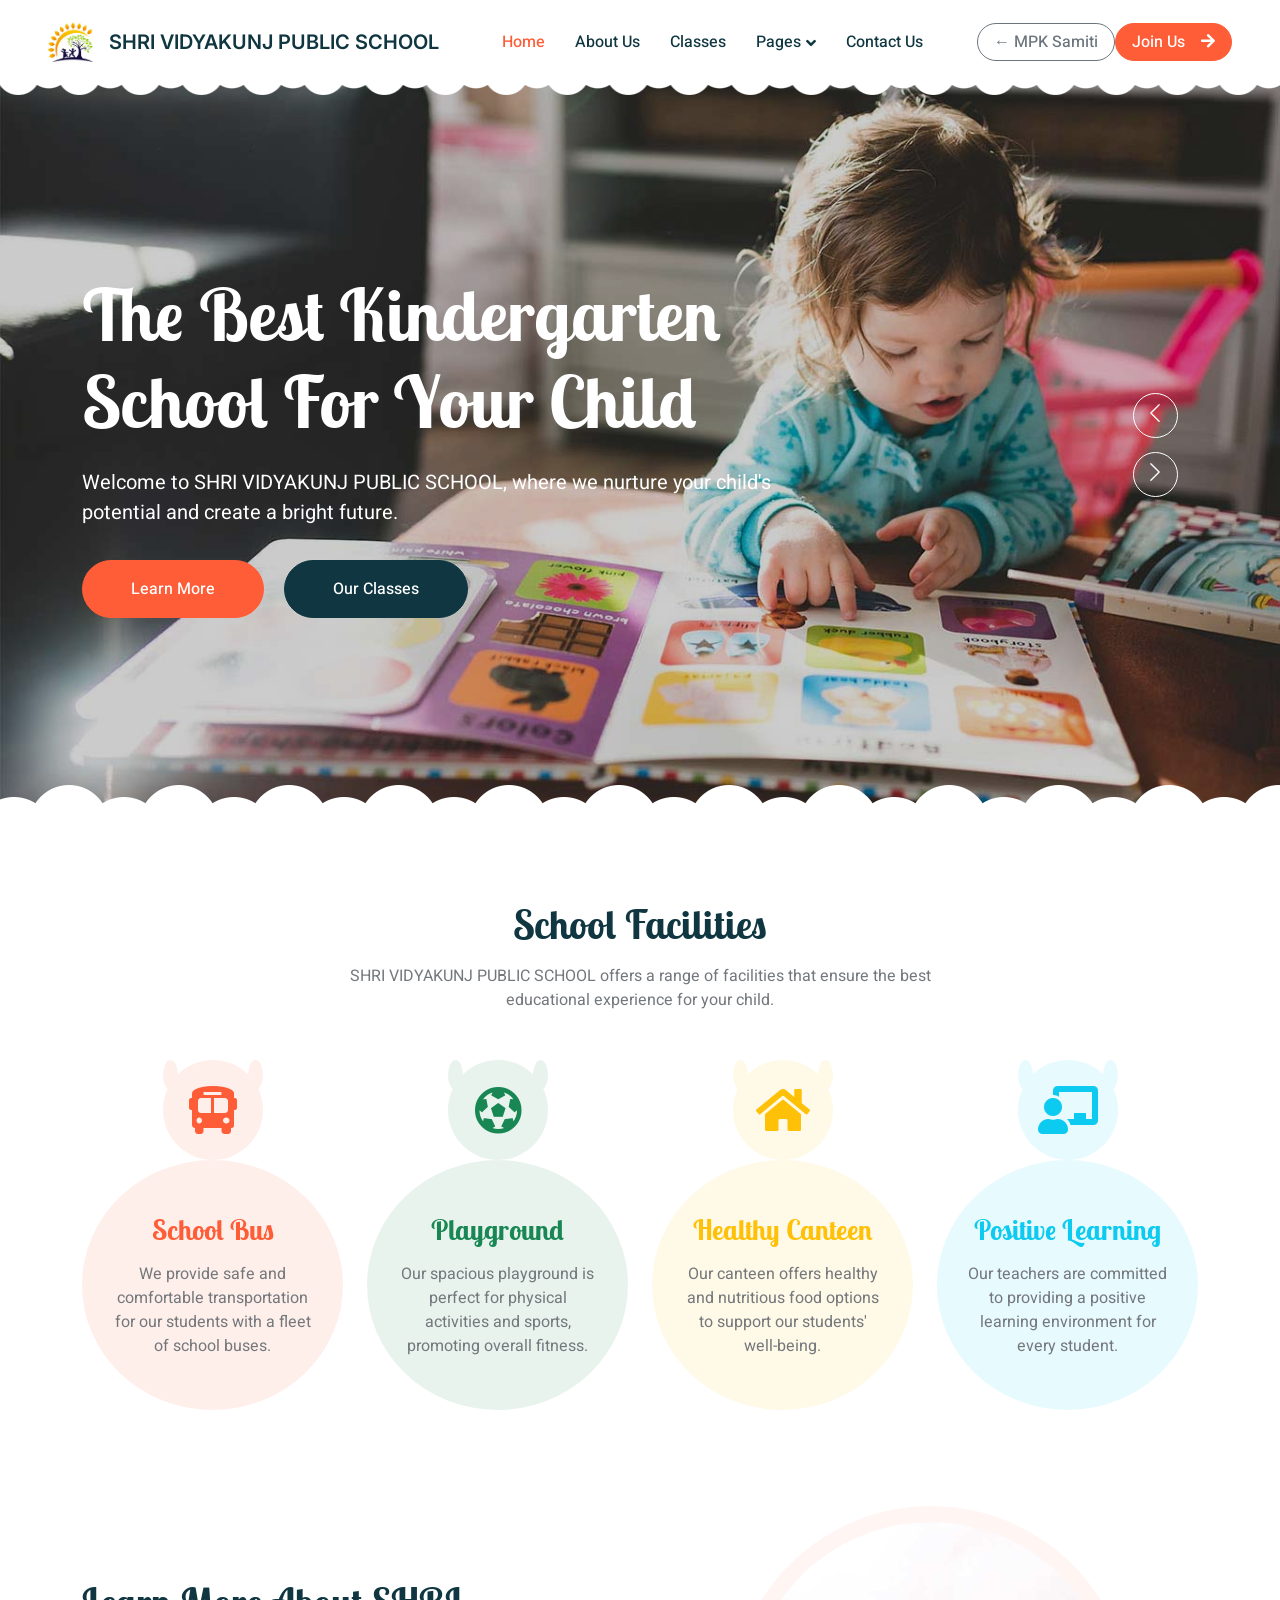
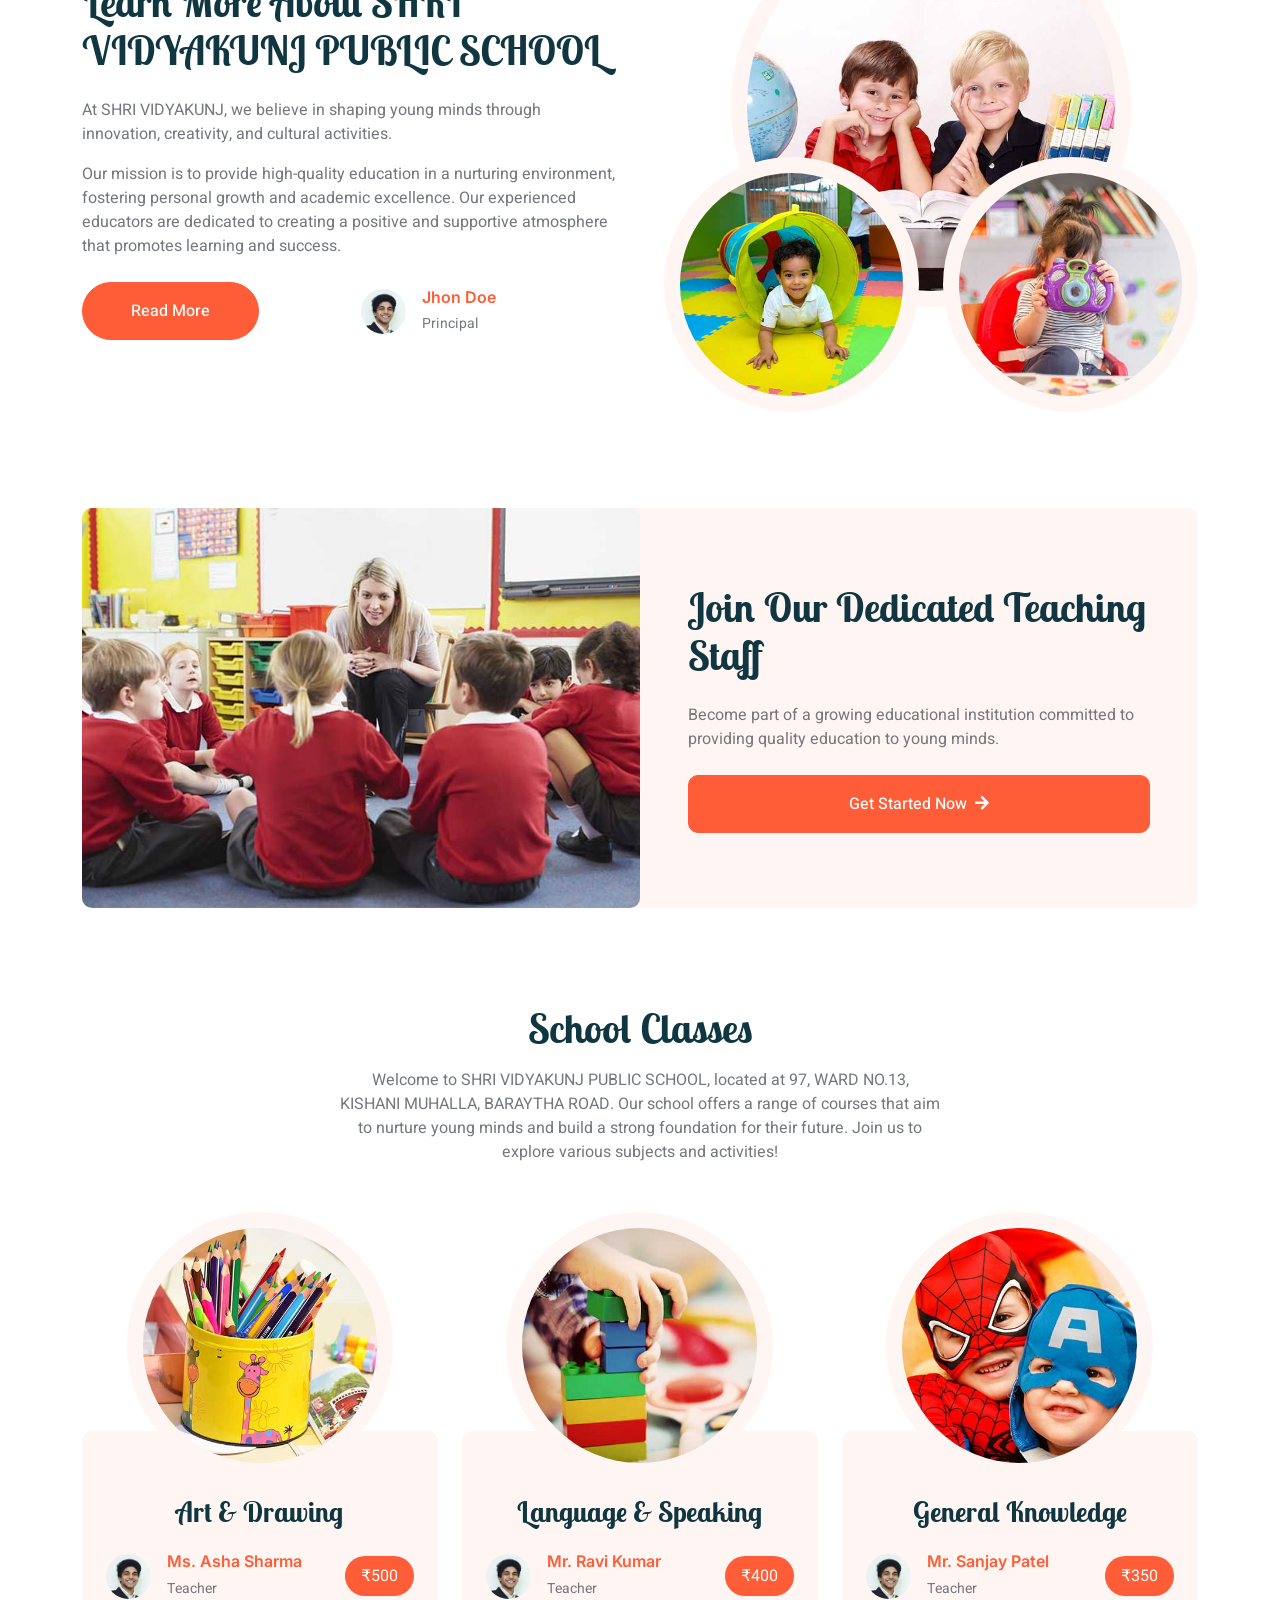
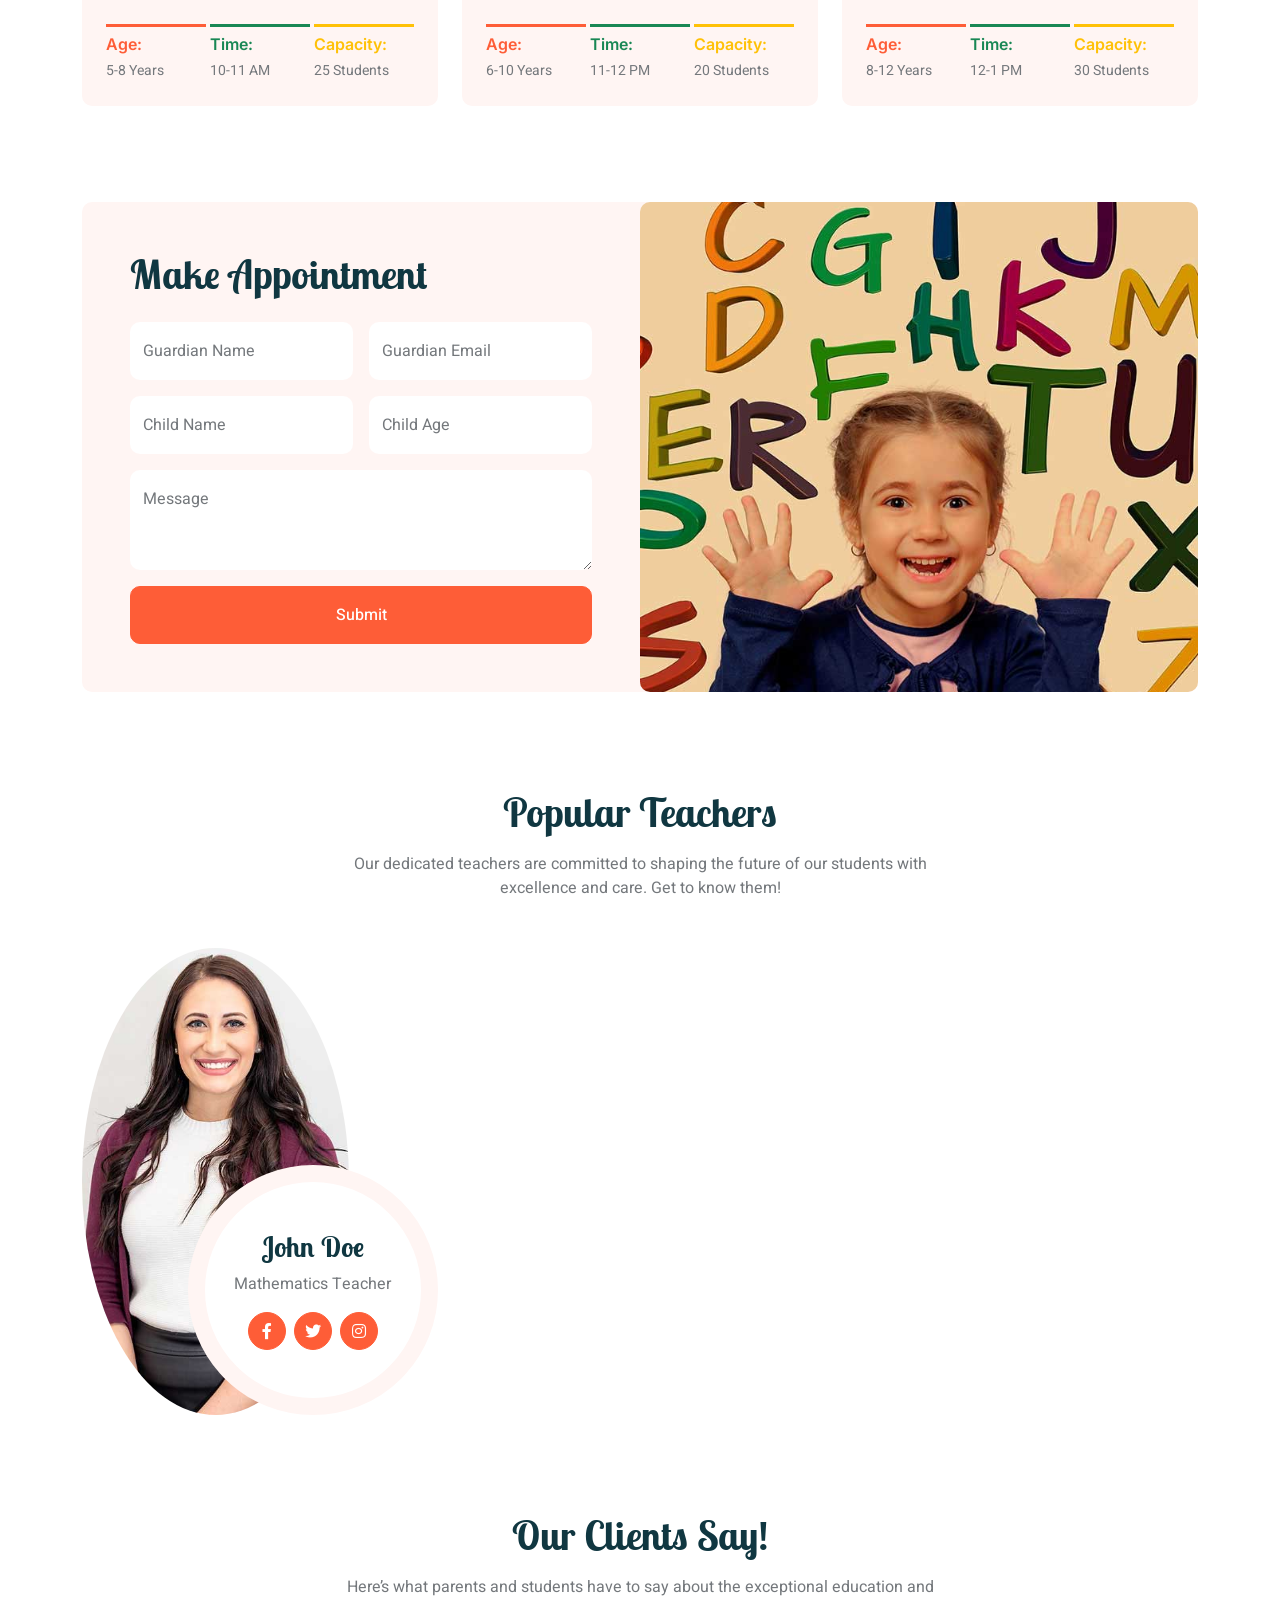
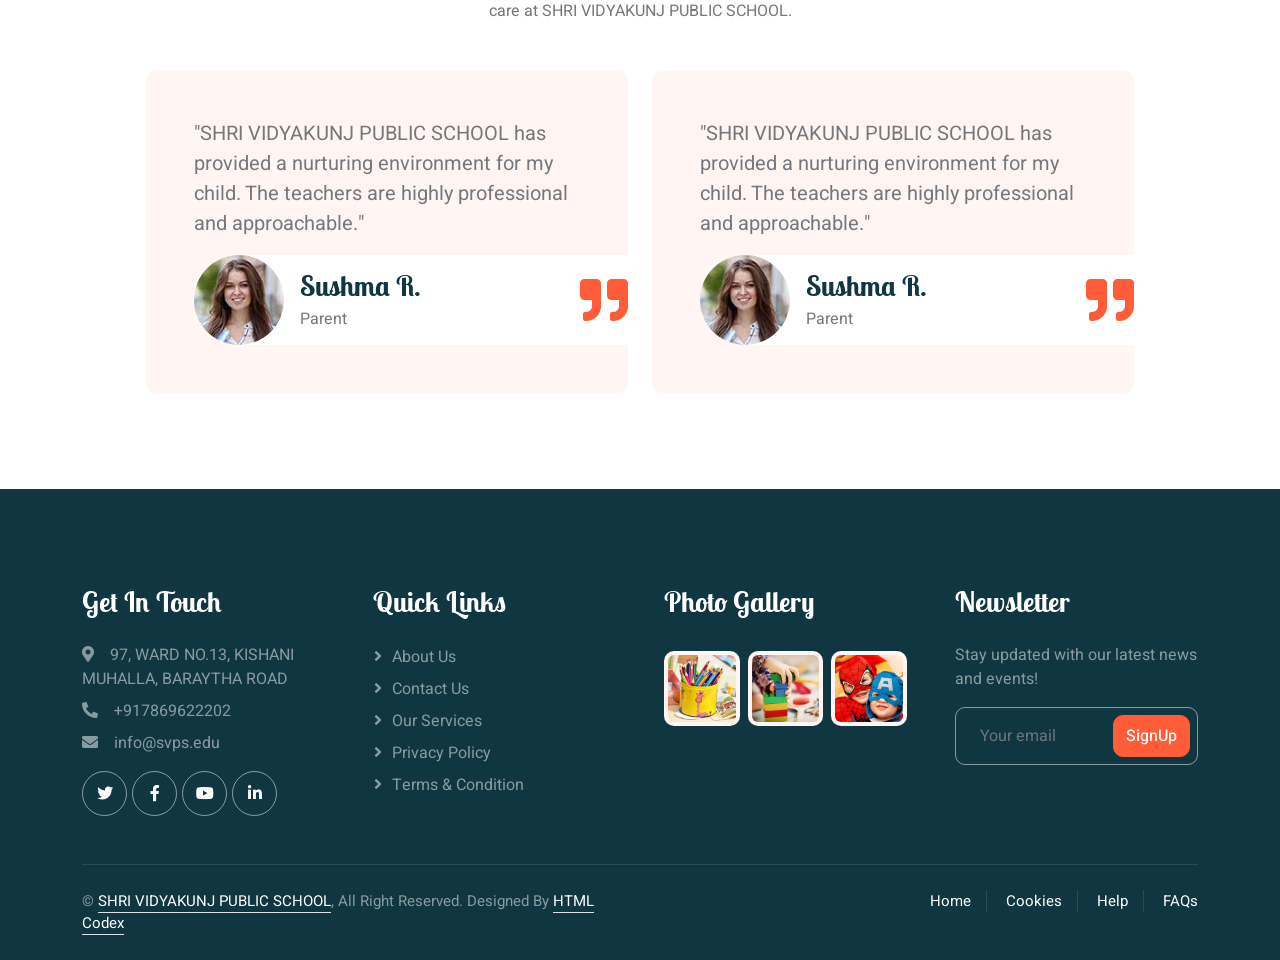
==== vidyakunj_public_school/index.html @ 3266dbd4 "Convert school from submodule to regular folder so it pushes to GitHub" ====
<!DOCTYPE html>
<html lang="en">

<head>
    <meta charset="utf-8">
    <title>Kider - Preschool Website Template</title>
    <meta content="width=device-width, initial-scale=1.0" name="viewport">
    <meta content="" name="keywords">
    <meta content="" name="description">

    <!-- Favicon -->
    <link href="img/favicon.ico" rel="icon">

    <!-- Google Web Fonts -->
    <link rel="preconnect" href="https://fonts.googleapis.com">
    <link rel="preconnect" href="https://fonts.gstatic.com" crossorigin>
    <link
        href="https://fonts.googleapis.com/css2?family=Heebo:wght@400;500;600&family=Inter:wght@600&family=Lobster+Two:wght@700&display=swap"
        rel="stylesheet">

    <!-- Icon Font Stylesheet -->
    <link href="https://cdnjs.cloudflare.com/ajax/libs/font-awesome/5.10.0/css/all.min.css" rel="stylesheet">
    <link href="https://cdn.jsdelivr.net/npm/bootstrap-icons@1.4.1/font/bootstrap-icons.css" rel="stylesheet">

    <!-- Libraries Stylesheet -->
    <link href="lib/animate/animate.min.css" rel="stylesheet">
    <link href="lib/owlcarousel/assets/owl.carousel.min.css" rel="stylesheet">

    <!-- Customized Bootstrap Stylesheet -->
    <link href="css/bootstrap.min.css" rel="stylesheet">

    <!-- Template Stylesheet -->
    <link href="css/style.css" rel="stylesheet">
</head>

<body>
    <div class="container-xxl bg-white p-0">
        <!-- Spinner Start -->
        <div id="spinner"
            class="show bg-white position-fixed translate-middle w-100 vh-100 top-50 start-50 d-flex align-items-center justify-content-center">
            <div class="spinner-border text-primary" style="width: 3rem; height: 3rem;" role="status">
                <span class="sr-only">Loading...</span>
            </div>
        </div>
        <!-- Spinner End -->
    
        <!-- Navbar Start -->
        <nav class="navbar navbar-expand-lg bg-white navbar-light sticky-top px-4 px-lg-5 py-lg-0">
            <a href="index.html" class="navbar-brand d-flex align-items-center">
                <!-- Logo Image -->
                <img src="img/logo.jpg" alt="Kider Logo" class="img-fluid" style="max-height: 40px; width: auto;" />
                <!-- School Name -->
                <span class="ms-3 h5 mb-0 d-none d-md-inline">SHRI VIDYAKUNJ PUBLIC SCHOOL</span>
            </a>
            <button type="button" class="navbar-toggler" data-bs-toggle="collapse" data-bs-target="#navbarCollapse">
                <span class="navbar-toggler-icon"></span>
            </button>
            <div class="collapse navbar-collapse" id="navbarCollapse">
                <div class="navbar-nav mx-auto">
                    <a href="index.html" class="nav-item nav-link active">Home</a>
                    <a href="about.html" class="nav-item nav-link">About Us</a>
                    <a href="classes.html" class="nav-item nav-link">Classes</a>
                    <div class="nav-item dropdown">
                        <a href="#" class="nav-link dropdown-toggle" data-bs-toggle="dropdown">Pages</a>
                        <div class="dropdown-menu rounded-0 rounded-bottom border-0 shadow-sm m-0">
                            <a href="facility.html" class="dropdown-item">School Facilities</a>
                            <a href="team.html" class="dropdown-item">Popular Teachers</a>
                            <a href="call-to-action.html" class="dropdown-item">Become A Teacher</a>
                            <a href="appointment.html" class="dropdown-item">Make Appointment</a>
                            <a href="testimonial.html" class="dropdown-item">Testimonial</a>
                            <a href="404.html" class="dropdown-item">404 Error</a>
                        </div>
                    </div>
                    <a href="contact.html" class="nav-item nav-link">Contact Us</a>
                </div>
                <a href="../index.html" class="btn btn-outline-secondary rounded-pill px-3 d-none d-lg-block ms-2">← MPK Samiti</a>
                <a href="" class="btn btn-primary rounded-pill px-3 d-none d-lg-block">Join Us<i
                        class="fa fa-arrow-right ms-3"></i></a>
            </div>
        </nav>
        <!-- Navbar End -->
    
        <!-- Carousel Start -->
        <div class="container-fluid p-0 mb-5">
            <div class="owl-carousel header-carousel position-relative">
                <div class="owl-carousel-item position-relative">
                    <img class="img-fluid" src="img/carousel-1.jpg" alt="">
                    <div class="position-absolute top-0 start-0 w-100 h-100 d-flex align-items-center"
                        style="background: rgba(0, 0, 0, .2);">
                        <div class="container">
                            <div class="row justify-content-start">
                                <div class="col-10 col-lg-8">
                                    <h1 class="display-2 text-white animated slideInDown mb-4">The Best Kindergarten
                                        School For Your Child</h1>
                                    <p class="fs-5 fw-medium text-white mb-4 pb-2">Welcome to SHRI VIDYAKUNJ PUBLIC
                                        SCHOOL, where we nurture your child's potential and create a bright future.</p>
                                    <a href="#"
                                        class="btn btn-primary rounded-pill py-sm-3 px-sm-5 me-3 animated slideInLeft">Learn
                                        More</a>
                                    <a href="#"
                                        class="btn btn-dark rounded-pill py-sm-3 px-sm-5 animated slideInRight">Our
                                        Classes</a>
                                </div>
                            </div>
                        </div>
                    </div>
                </div>
                <div class="owl-carousel-item position-relative">
                    <img class="img-fluid" src="img/carousel-2.jpg" alt="">
                    <div class="position-absolute top-0 start-0 w-100 h-100 d-flex align-items-center"
                        style="background: rgba(0, 0, 0, .2);">
                        <div class="container">
                            <div class="row justify-content-start">
                                <div class="col-10 col-lg-8">
                                    <h1 class="display-2 text-white animated slideInDown mb-4">A Bright Future Starts
                                        Here</h1>
                                    <p class="fs-5 fw-medium text-white mb-4 pb-2">At SHRI VIDYAKUNJ PUBLIC SCHOOL, we
                                        focus on holistic education to shape the leaders of tomorrow.</p>
                                    <a href="#"
                                        class="btn btn-primary rounded-pill py-sm-3 px-sm-5 me-3 animated slideInLeft">Learn
                                        More</a>
                                    <a href="#"
                                        class="btn btn-dark rounded-pill py-sm-3 px-sm-5 animated slideInRight">Our
                                        Classes</a>
                                </div>
                            </div>
                        </div>
                    </div>
                </div>
            </div>
        </div>
        <!-- Carousel End -->
    
    
    
    
        <!-- Facilities Start -->
        <div class="container-xxl py-5">
            <div class="container">
                <div class="text-center mx-auto mb-5 wow fadeInUp" data-wow-delay="0.1s" style="max-width: 600px;">
                    <h1 class="mb-3">School Facilities</h1>
                    <p>SHRI VIDYAKUNJ PUBLIC SCHOOL offers a range of facilities that ensure the best educational
                        experience for your child.</p>
                </div>
                <div class="row g-4">
                    <div class="col-lg-3 col-sm-6 wow fadeInUp" data-wow-delay="0.1s">
                        <div class="facility-item">
                            <div class="facility-icon bg-primary">
                                <span class="bg-primary"></span>
                                <i class="fa fa-bus-alt fa-3x text-primary"></i>
                                <span class="bg-primary"></span>
                            </div>
                            <div class="facility-text bg-primary">
                                <h3 class="text-primary mb-3">School Bus</h3>
                                <p class="mb-0">We provide safe and comfortable transportation for our students with a
                                    fleet of school buses.</p>
                            </div>
                        </div>
                    </div>
                    <div class="col-lg-3 col-sm-6 wow fadeInUp" data-wow-delay="0.3s">
                        <div class="facility-item">
                            <div class="facility-icon bg-success">
                                <span class="bg-success"></span>
                                <i class="fa fa-futbol fa-3x text-success"></i>
                                <span class="bg-success"></span>
                            </div>
                            <div class="facility-text bg-success">
                                <h3 class="text-success mb-3">Playground</h3>
                                <p class="mb-0">Our spacious playground is perfect for physical activities and sports,
                                    promoting overall fitness.</p>
                            </div>
                        </div>
                    </div>
                    <div class="col-lg-3 col-sm-6 wow fadeInUp" data-wow-delay="0.5s">
                        <div class="facility-item">
                            <div class="facility-icon bg-warning">
                                <span class="bg-warning"></span>
                                <i class="fa fa-home fa-3x text-warning"></i>
                                <span class="bg-warning"></span>
                            </div>
                            <div class="facility-text bg-warning">
                                <h3 class="text-warning mb-3">Healthy Canteen</h3>
                                <p class="mb-0">Our canteen offers healthy and nutritious food options to support our
                                    students' well-being.</p>
                            </div>
                        </div>
                    </div>
                    <div class="col-lg-3 col-sm-6 wow fadeInUp" data-wow-delay="0.7s">
                        <div class="facility-item">
                            <div class="facility-icon bg-info">
                                <span class="bg-info"></span>
                                <i class="fa fa-chalkboard-teacher fa-3x text-info"></i>
                                <span class="bg-info"></span>
                            </div>
                            <div class="facility-text bg-info">
                                <h3 class="text-info mb-3">Positive Learning</h3>
                                <p class="mb-0">Our teachers are committed to providing a positive learning environment
                                    for every student.</p>
                            </div>
                        </div>
                    </div>
                </div>
            </div>
        </div>
        <!-- Facilities End -->

        <!-- About Start -->
        <div class="container-xxl py-5">
            <div class="container">
                <div class="row g-5 align-items-center">
                    <div class="col-lg-6 wow fadeInUp" data-wow-delay="0.1s">
                        <h1 class="mb-4">Learn More About SHRI VIDYAKUNJ PUBLIC SCHOOL</h1>
                        <p>At SHRI VIDYAKUNJ, we believe in shaping young minds through innovation, creativity, and
                            cultural activities.</p>
                        <p class="mb-4">Our mission is to provide high-quality education in a nurturing environment,
                            fostering personal growth and academic excellence. Our experienced educators are dedicated
                            to creating a positive and supportive atmosphere that promotes learning and success.</p>
                        <div class="row g-4 align-items-center">
                            <div class="col-sm-6">
                                <a class="btn btn-primary rounded-pill py-3 px-5" href="#">Read More</a>
                            </div>
                            <div class="col-sm-6">
                                <div class="d-flex align-items-center">
                                    <img class="rounded-circle flex-shrink-0" src="img/user.jpg" alt=""
                                        style="width: 45px; height: 45px;">
                                    <div class="ms-3">
                                        <h6 class="text-primary mb-1">Jhon Doe</h6>
                                        <small>Principal</small>
                                    </div>
                                </div>
                            </div>
                        </div>
                    </div>
                    <div class="col-lg-6 about-img wow fadeInUp" data-wow-delay="0.5s">
                        <div class="row">
                            <div class="col-12 text-center">
                                <img class="img-fluid w-75 rounded-circle bg-light p-3" src="img/about-1.jpg" alt="">
                            </div>
                            <div class="col-6 text-start" style="margin-top: -150px;">
                                <img class="img-fluid w-100 rounded-circle bg-light p-3" src="img/about-2.jpg" alt="">
                            </div>
                            <div class="col-6 text-end" style="margin-top: -150px;">
                                <img class="img-fluid w-100 rounded-circle bg-light p-3" src="img/about-3.jpg" alt="">
                            </div>
                        </div>
                    </div>
                </div>
            </div>
        </div>
        <!-- About End -->

        <!-- Call To Action Start -->
        <div class="container-xxl py-5">
            <div class="container">
                <div class="bg-light rounded">
                    <div class="row g-0">
                        <div class="col-lg-6 wow fadeIn" data-wow-delay="0.1s" style="min-height: 400px;">
                            <div class="position-relative h-100">
                                <img class="position-absolute w-100 h-100 rounded" src="img/call-to-action.jpg"
                                    style="object-fit: cover;">
                            </div>
                        </div>
                        <div class="col-lg-6 wow fadeIn" data-wow-delay="0.5s">
                            <div class="h-100 d-flex flex-column justify-content-center p-5">
                                <h1 class="mb-4">Join Our Dedicated Teaching Staff</h1>
                                <p class="mb-4">Become part of a growing educational institution committed to providing
                                    quality education to young minds.</p>
                                <a class="btn btn-primary py-3 px-5" href="#">Get Started Now<i
                                        class="fa fa-arrow-right ms-2"></i></a>
                            </div>
                        </div>
                    </div>
                </div>
            </div>
        </div>
        <!-- Call To Action End -->
        <!-- Classes Start -->
        <div class="container-xxl py-5">
            <div class="container">
                <div class="text-center mx-auto mb-5 wow fadeInUp" data-wow-delay="0.1s" style="max-width: 600px;">
                    <h1 class="mb-3">School Classes</h1>
                    <p>Welcome to SHRI VIDYAKUNJ PUBLIC SCHOOL, located at 97, WARD NO.13, KISHANI MUHALLA, BARAYTHA
                        ROAD. Our school offers a range of courses that aim to nurture young minds and build a strong
                        foundation for their future. Join us to explore various subjects and activities!</p>
                </div>
                <div class="row g-4">
                    <!-- Art & Drawing -->
                    <div class="col-lg-4 col-md-6 wow fadeInUp" data-wow-delay="0.1s">
                        <div class="classes-item">
                            <div class="bg-light rounded-circle w-75 mx-auto p-3">
                                <img class="img-fluid rounded-circle" src="img/classes-1.jpg" alt="Art & Drawing">
                            </div>
                            <div class="bg-light rounded p-4 pt-5 mt-n5">
                                <a class="d-block text-center h3 mt-3 mb-4" href="">Art & Drawing</a>
                                <div class="d-flex align-items-center justify-content-between mb-4">
                                    <div class="d-flex align-items-center">
                                        <img class="rounded-circle flex-shrink-0" src="img/user.jpg" alt=""
                                            style="width: 45px; height: 45px;">
                                        <div class="ms-3">
                                            <h6 class="text-primary mb-1">Ms. Asha Sharma</h6>
                                            <small>Teacher</small>
                                        </div>
                                    </div>
                                    <span class="bg-primary text-white rounded-pill py-2 px-3" href="">₹500</span>
                                </div>
                                <div class="row g-1">
                                    <div class="col-4">
                                        <div class="border-top border-3 border-primary pt-2">
                                            <h6 class="text-primary mb-1">Age:</h6>
                                            <small>5-8 Years</small>
                                        </div>
                                    </div>
                                    <div class="col-4">
                                        <div class="border-top border-3 border-success pt-2">
                                            <h6 class="text-success mb-1">Time:</h6>
                                            <small>10-11 AM</small>
                                        </div>
                                    </div>
                                    <div class="col-4">
                                        <div class="border-top border-3 border-warning pt-2">
                                            <h6 class="text-warning mb-1">Capacity:</h6>
                                            <small>25 Students</small>
                                        </div>
                                    </div>
                                </div>
                            </div>
                        </div>
                    </div>

                    <!-- Language & Speaking -->
                    <div class="col-lg-4 col-md-6 wow fadeInUp" data-wow-delay="0.3s">
                        <div class="classes-item">
                            <div class="bg-light rounded-circle w-75 mx-auto p-3">
                                <img class="img-fluid rounded-circle" src="img/classes-2.jpg" alt="Language & Speaking">
                            </div>
                            <div class="bg-light rounded p-4 pt-5 mt-n5">
                                <a class="d-block text-center h3 mt-3 mb-4" href="">Language & Speaking</a>
                                <div class="d-flex align-items-center justify-content-between mb-4">
                                    <div class="d-flex align-items-center">
                                        <img class="rounded-circle flex-shrink-0" src="img/user.jpg" alt=""
                                            style="width: 45px; height: 45px;">
                                        <div class="ms-3">
                                            <h6 class="text-primary mb-1">Mr. Ravi Kumar</h6>
                                            <small>Teacher</small>
                                        </div>
                                    </div>
                                    <span class="bg-primary text-white rounded-pill py-2 px-3" href="">₹400</span>
                                </div>
                                <div class="row g-1">
                                    <div class="col-4">
                                        <div class="border-top border-3 border-primary pt-2">
                                            <h6 class="text-primary mb-1">Age:</h6>
                                            <small>6-10 Years</small>
                                        </div>
                                    </div>
                                    <div class="col-4">
                                        <div class="border-top border-3 border-success pt-2">
                                            <h6 class="text-success mb-1">Time:</h6>
                                            <small>11-12 PM</small>
                                        </div>
                                    </div>
                                    <div class="col-4">
                                        <div class="border-top border-3 border-warning pt-2">
                                            <h6 class="text-warning mb-1">Capacity:</h6>
                                            <small>20 Students</small>
                                        </div>
                                    </div>
                                </div>
                            </div>
                        </div>
                    </div>

                    <!-- General Knowledge -->
                    <div class="col-lg-4 col-md-6 wow fadeInUp" data-wow-delay="0.5s">
                        <div class="classes-item">
                            <div class="bg-light rounded-circle w-75 mx-auto p-3">
                                <img class="img-fluid rounded-circle" src="img/classes-3.jpg" alt="General Knowledge">
                            </div>
                            <div class="bg-light rounded p-4 pt-5 mt-n5">
                                <a class="d-block text-center h3 mt-3 mb-4" href="">General Knowledge</a>
                                <div class="d-flex align-items-center justify-content-between mb-4">
                                    <div class="d-flex align-items-center">
                                        <img class="rounded-circle flex-shrink-0" src="img/user.jpg" alt=""
                                            style="width: 45px; height: 45px;">
                                        <div class="ms-3">
                                            <h6 class="text-primary mb-1">Mr. Sanjay Patel</h6>
                                            <small>Teacher</small>
                                        </div>
                                    </div>
                                    <span class="bg-primary text-white rounded-pill py-2 px-3" href="">₹350</span>
                                </div>
                                <div class="row g-1">
                                    <div class="col-4">
                                        <div class="border-top border-3 border-primary pt-2">
                                            <h6 class="text-primary mb-1">Age:</h6>
                                            <small>8-12 Years</small>
                                        </div>
                                    </div>
                                    <div class="col-4">
                                        <div class="border-top border-3 border-success pt-2">
                                            <h6 class="text-success mb-1">Time:</h6>
                                            <small>12-1 PM</small>
                                        </div>
                                    </div>
                                    <div class="col-4">
                                        <div class="border-top border-3 border-warning pt-2">
                                            <h6 class="text-warning mb-1">Capacity:</h6>
                                            <small>30 Students</small>
                                        </div>
                                    </div>
                                </div>
                            </div>
                        </div>
                    </div>

                    <!-- More classes can be added here in the same structure -->
                </div>
            </div>
        </div>
        <!-- Classes End -->
        <!-- Appointment Start -->
        <div class="container-xxl py-5">
            <div class="container">
                <div class="bg-light rounded">
                    <div class="row g-0">
                        <div class="col-lg-6 wow fadeIn" data-wow-delay="0.1s">
                            <div class="h-100 d-flex flex-column justify-content-center p-5">
                                <h1 class="mb-4">Make Appointment</h1>
                                <form>
                                    <div class="row g-3">
                                        <div class="col-sm-6">
                                            <div class="form-floating">
                                                <input type="text" class="form-control border-0" id="gname"
                                                    placeholder="Guardian Name">
                                                <label for="gname">Guardian Name</label>
                                            </div>
                                        </div>
                                        <div class="col-sm-6">
                                            <div class="form-floating">
                                                <input type="email" class="form-control border-0" id="gmail"
                                                    placeholder="Guardian Email">
                                                <label for="gmail">Guardian Email</label>
                                            </div>
                                        </div>
                                        <div class="col-sm-6">
                                            <div class="form-floating">
                                                <input type="text" class="form-control border-0" id="cname"
                                                    placeholder="Child Name">
                                                <label for="cname">Child Name</label>
                                            </div>
                                        </div>
                                        <div class="col-sm-6">
                                            <div class="form-floating">
                                                <input type="text" class="form-control border-0" id="cage"
                                                    placeholder="Child Age">
                                                <label for="cage">Child Age</label>
                                            </div>
                                        </div>
                                        <div class="col-12">
                                            <div class="form-floating">
                                                <textarea class="form-control border-0"
                                                    placeholder="Leave a message here" id="message"
                                                    style="height: 100px"></textarea>
                                                <label for="message">Message</label>
                                            </div>
                                        </div>
                                        <div class="col-12">
                                            <button class="btn btn-primary w-100 py-3" type="submit">Submit</button>
                                        </div>
                                    </div>
                                </form>
                            </div>
                        </div>
                        <div class="col-lg-6 wow fadeIn" data-wow-delay="0.5s" style="min-height: 400px;">
                            <div class="position-relative h-100">
                                <img class="position-absolute w-100 h-100 rounded" src="img/appointment.jpg"
                                    style="object-fit: cover;">
                            </div>
                        </div>
                    </div>
                </div>
            </div>
        </div>
        <!-- Appointment End -->

        <!-- Team Start -->
        <div class="container-xxl py-5">
            <div class="container">
                <div class="text-center mx-auto mb-5 wow fadeInUp" data-wow-delay="0.1s" style="max-width: 600px;">
                    <h1 class="mb-3">Popular Teachers</h1>
                    <p>Our dedicated teachers are committed to shaping the future of our students with excellence and
                        care. Get to know them!</p>
                </div>
                <div class="row g-4">
                    <!-- Repeat for each teacher -->
                    <div class="col-lg-4 col-md-6 wow fadeInUp" data-wow-delay="0.1s">
                        <div class="team-item position-relative">
                            <img class="img-fluid rounded-circle w-75" src="img/team-1.jpg" alt="Teacher">
                            <div class="team-text">
                                <h3>John Doe</h3>
                                <p>Mathematics Teacher</p>
                                <div class="d-flex align-items-center">
                                    <a class="btn btn-square btn-primary mx-1" href=""><i
                                            class="fab fa-facebook-f"></i></a>
                                    <a class="btn btn-square btn-primary mx-1" href=""><i
                                            class="fab fa-twitter"></i></a>
                                    <a class="btn btn-square btn-primary mx-1" href=""><i
                                            class="fab fa-instagram"></i></a>
                                </div>
                            </div>
                        </div>
                    </div>
                    <!-- Add more teachers here -->
                </div>
            </div>
        </div>
        <!-- Team End -->

        <!-- Testimonial Start -->
        <div class="container-xxl py-5">
            <div class="container">
                <div class="text-center mx-auto mb-5 wow fadeInUp" data-wow-delay="0.1s" style="max-width: 600px;">
                    <h1 class="mb-3">Our Clients Say!</h1>
                    <p>Here’s what parents and students have to say about the exceptional education and care at SHRI
                        VIDYAKUNJ PUBLIC SCHOOL.</p>
                </div>
                <div class="owl-carousel testimonial-carousel wow fadeInUp" data-wow-delay="0.1s">
                    <div class="testimonial-item bg-light rounded p-5">
                        <p class="fs-5">"SHRI VIDYAKUNJ PUBLIC SCHOOL has provided a nurturing environment for my child.
                            The teachers are highly professional and approachable."</p>
                        <div class="d-flex align-items-center bg-white me-n5" style="border-radius: 50px 0 0 50px;">
                            <img class="img-fluid flex-shrink-0 rounded-circle" src="img/testimonial-1.jpg"
                                style="width: 90px; height: 90px;">
                            <div class="ps-3">
                                <h3 class="mb-1">Sushma R.</h3>
                                <span>Parent</span>
                            </div>
                            <i class="fa fa-quote-right fa-3x text-primary ms-auto d-none d-sm-flex"></i>
                        </div>
                    </div>
                    <!-- Add more testimonials here -->
                </div>
            </div>
        </div>
        <!-- Testimonial End -->

        <!-- Footer Start -->
        <div class="container-fluid bg-dark text-white-50 footer pt-5 mt-5 wow fadeIn" data-wow-delay="0.1s">
            <div class="container py-5">
                <div class="row g-5">
                    <div class="col-lg-3 col-md-6">
                        <h3 class="text-white mb-4">Get In Touch</h3>
                        <p class="mb-2"><i class="fa fa-map-marker-alt me-3"></i>97, WARD NO.13, KISHANI MUHALLA,
                            BARAYTHA ROAD</p>
                        <p class="mb-2"><i class="fa fa-phone-alt me-3"></i>+917869622202</p>
                        <p class="mb-2"><i class="fa fa-envelope me-3"></i>info@svps.edu</p>
                        <div class="d-flex pt-2">
                            <a class="btn btn-outline-light btn-social" href=""><i class="fab fa-twitter"></i></a>
                            <a class="btn btn-outline-light btn-social" href=""><i class="fab fa-facebook-f"></i></a>
                            <a class="btn btn-outline-light btn-social" href=""><i class="fab fa-youtube"></i></a>
                            <a class="btn btn-outline-light btn-social" href=""><i class="fab fa-linkedin-in"></i></a>
                        </div>
                    </div>
                    <div class="col-lg-3 col-md-6">
                        <h3 class="text-white mb-4">Quick Links</h3>
                        <a class="btn btn-link text-white-50" href="">About Us</a>
                        <a class="btn btn-link text-white-50" href="">Contact Us</a>
                        <a class="btn btn-link text-white-50" href="">Our Services</a>
                        <a class="btn btn-link text-white-50" href="">Privacy Policy</a>
                        <a class="btn btn-link text-white-50" href="">Terms & Condition</a>
                    </div>
                    <div class="col-lg-3 col-md-6">
                        <h3 class="text-white mb-4">Photo Gallery</h3>
                        <div class="row g-2 pt-2">
                            <div class="col-4">
                                <img class="img-fluid rounded bg-light p-1" src="img/classes-1.jpg" alt="">
                            </div>
                            <div class="col-4">
                                <img class="img-fluid rounded bg-light p-1" src="img/classes-2.jpg" alt="">
                            </div>
                            <div class="col-4">
                                <img class="img-fluid rounded bg-light p-1" src="img/classes-3.jpg" alt="">
                            </div>
                        </div>
                    </div>
                    <div class="col-lg-3 col-md-6">
                        <h3 class="text-white mb-4">Newsletter</h3>
                        <p>Stay updated with our latest news and events!</p>
                        <div class="position-relative mx-auto" style="max-width: 400px;">
                            <input class="form-control bg-transparent w-100 py-3 ps-4 pe-5" type="text"
                                placeholder="Your email">
                            <button type="button"
                                class="btn btn-primary py-2 position-absolute top-0 end-0 mt-2 me-2">SignUp</button>
                        </div>
                    </div>
                </div>
            </div>
            <div class="container">
                <div class="copyright">
                    <div class="row">
                        <div class="col-md-6 text-center text-md-start mb-3 mb-md-0">
                            &copy; <a class="border-bottom" href="#">SHRI VIDYAKUNJ PUBLIC SCHOOL</a>, All Right
                            Reserved.
                            Designed By <a class="border-bottom" href="https://htmlcodex.com">HTML Codex</a>
                        </div>
                        <div class="col-md-6 text-center text-md-end">
                            <div class="footer-menu">
                                <a href="">Home</a>
                                <a href="">Cookies</a>
                                <a href="">Help</a>
                                <a href="">FAQs</a>
                            </div>
                        </div>
                    </div>
                </div>
            </div>
        </div>
        <!-- Footer End -->
        <!-- Back to Top -->
        <a href="#" class="btn btn-lg btn-primary btn-lg-square back-to-top"><i class="bi bi-arrow-up"></i></a>
    </div>

    <!-- JavaScript Libraries -->
    <script src="https://code.jquery.com/jquery-3.4.1.min.js"></script>
    <script src="https://cdn.jsdelivr.net/npm/bootstrap@5.0.0/dist/js/bootstrap.bundle.min.js"></script>
    <script src="lib/wow/wow.min.js"></script>
    <script src="lib/easing/easing.min.js"></script>
    <script src="lib/waypoints/waypoints.min.js"></script>
    <script src="lib/owlcarousel/owl.carousel.min.js"></script>

    <!-- Template Javascript -->
    <script src="js/main.js"></script>
</body>

</html>
---- vidyakunj_public_school/css/style.css ----
/********** Template CSS **********/
:root {
    --primary: #FE5D37;
    --light: #FFF5F3;
    --dark: #103741;
}

.back-to-top {
    position: fixed;
    display: none;
    right: 45px;
    bottom: 45px;
    z-index: 99;
}


/*** Spinner ***/
#spinner {
    opacity: 0;
    visibility: hidden;
    transition: opacity .5s ease-out, visibility 0s linear .5s;
    z-index: 99999;
}

#spinner.show {
    transition: opacity .5s ease-out, visibility 0s linear 0s;
    visibility: visible;
    opacity: 1;
}


/*** Button ***/
.btn {
    font-weight: 500;
    transition: .5s;
}

.btn.btn-primary {
    color: #FFFFFF;
}

.btn-square {
    width: 38px;
    height: 38px;
}

.btn-sm-square {
    width: 32px;
    height: 32px;
}

.btn-lg-square {
    width: 48px;
    height: 48px;
}

.btn-square,
.btn-sm-square,
.btn-lg-square {
    padding: 0;
    display: flex;
    align-items: center;
    justify-content: center;
    font-weight: normal;
    border-radius: 50px;
}


/*** Heading ***/
h1,
h2,
h3,
h4,
.h1,
.h2,
.h3,
.h4,
.display-1,
.display-2,
.display-3,
.display-4,
.display-5,
.display-6 {
    font-family: 'Lobster Two', cursive;
    font-weight: 700;
}

h5,
h6,
.h5,
.h6 {
    font-weight: 600;
}

.font-secondary {
    font-family: 'Lobster Two', cursive;
}


/*** Navbar ***/
.navbar .navbar-nav .nav-link {
    padding: 30px 15px;
    color: var(--dark);
    font-weight: 500;
    outline: none;
}

.navbar .navbar-nav .nav-link:hover,
.navbar .navbar-nav .nav-link.active {
    color: var(--primary);
}

.navbar.sticky-top {
    top: -100px;
    transition: .5s;
}

.navbar .dropdown-toggle::after {
    border: none;
    content: "\f107";
    font-family: "Font Awesome 5 Free";
    font-weight: 900;
    vertical-align: middle;
    margin-left: 5px;
    transition: .5s;
}

.navbar .dropdown-toggle[aria-expanded=true]::after {
    transform: rotate(-180deg);
}

@media (max-width: 991.98px) {
    .navbar .navbar-nav .nav-link  {
        margin-right: 0;
        padding: 10px 0;
    }

    .navbar .navbar-nav {
        margin-top: 15px;
        border-top: 1px solid #EEEEEE;
    }
}

@media (min-width: 992px) {
    .navbar .nav-item .dropdown-menu {
        display: block;
        top: calc(100% - 15px);
        margin-top: 0;
        opacity: 0;
        visibility: hidden;
        transition: .5s;
        
    }

    .navbar .nav-item:hover .dropdown-menu {
        top: 100%;
        visibility: visible;
        transition: .5s;
        opacity: 1;
    }
}


/*** Header ***/
.header-carousel::before,
.header-carousel::after,
.page-header::before,
.page-header::after {
    position: absolute;
    content: "";
    width: 100%;
    height: 10px;
    top: 0;
    left: 0;
    background: url(../img/bg-header-top.png) center center repeat-x;
    z-index: 1;
}

.header-carousel::after,
.page-header::after {
    height: 19px;
    top: auto;
    bottom: 0;
    background: url(../img/bg-header-bottom.png) center center repeat-x;
}

@media (max-width: 768px) {
    .header-carousel .owl-carousel-item {
        position: relative;
        min-height: 500px;
    }
    
    .header-carousel .owl-carousel-item img {
        position: absolute;
        width: 100%;
        height: 100%;
        object-fit: cover;
    }

    .header-carousel .owl-carousel-item p {
        font-size: 16px !important;
        font-weight: 400 !important;
    }

    .header-carousel .owl-carousel-item h1 {
        font-size: 30px;
        font-weight: 600;
    }
}

.header-carousel .owl-nav {
    position: absolute;
    top: 50%;
    right: 8%;
    transform: translateY(-50%);
    display: flex;
    flex-direction: column;
}

.header-carousel .owl-nav .owl-prev,
.header-carousel .owl-nav .owl-next {
    margin: 7px 0;
    width: 45px;
    height: 45px;
    display: flex;
    align-items: center;
    justify-content: center;
    color: #FFFFFF;
    background: transparent;
    border: 1px solid #FFFFFF;
    border-radius: 45px;
    font-size: 22px;
    transition: .5s;
}

.header-carousel .owl-nav .owl-prev:hover,
.header-carousel .owl-nav .owl-next:hover {
    background: var(--primary);
    border-color: var(--primary);
}

.page-header {
    background: linear-gradient(rgba(0, 0, 0, .2), rgba(0, 0, 0, .2)), url(../img/carousel-1.jpg) center center no-repeat;
    background-size: cover;
}

.breadcrumb-item + .breadcrumb-item::before {
    color: rgba(255, 255, 255, .5);
}


/*** Facility ***/
.facility-item .facility-icon {
    position: relative;
    margin: 0 auto;
    width: 100px;
    height: 100px;
    border-radius: 100px;
    display: flex;
    align-items: center;
    justify-content: center;
}

.facility-item .facility-icon::before {
    position: absolute;
    content: "";
    width: 100%;
    height: 100%;
    top: 0;
    left: 0;
    background: rgba(255, 255, 255, .9);
    transition: .5s;
    z-index: 1;
}

.facility-item .facility-icon span {
    position: absolute;
    content: "";
    width: 15px;
    height: 30px;
    top: 0;
    left: 0;
    border-radius: 50%;
}

.facility-item .facility-icon span:last-child {
    left: auto;
    right: 0;
}

.facility-item .facility-icon i {
    position: relative;
    z-index: 2;
}

.facility-item .facility-text {
    position: relative;
    min-height: 250px;
    padding: 30px;
    border-radius: 100%;
    display: flex;
    text-align: center;
    justify-content: center;
    flex-direction: column;
}

.facility-item .facility-text::before {
    position: absolute;
    content: "";
    width: 100%;
    height: 100%;
    top: 0;
    left: 0;
    background: rgba(255, 255, 255, .9);
    transition: .5s;
    z-index: 1;
}

.facility-item .facility-text * {
    position: relative;
    z-index: 2;
}

.facility-item:hover .facility-icon::before,
.facility-item:hover .facility-text::before {
    background: transparent;
}

.facility-item * {
    transition: .5s;
}

.facility-item:hover * {
    color: #FFFFFF !important;
}


/*** About ***/
.about-img img {
    transition: .5s;
}

.about-img img:hover {
    background: var(--primary) !important;
}


/*** Classes ***/
.classes-item {
    transition: .5s;
}

.classes-item:hover {
    margin-top: -10px;
}


/*** Team ***/
.team-item .team-text {
    position: absolute;
    width: 250px;
    height: 250px;
    bottom: 0;
    right: 0;
    display: flex;
    align-items: center;
    justify-content: center;
    flex-direction: column;
    background: #FFFFFF;
    border: 17px solid var(--light);
    border-radius: 250px;
    transition: .5s;
}

.team-item:hover .team-text {
    border-color: var(--primary);
}


/*** Testimonial ***/
.testimonial-carousel {
    padding-left: 1.5rem;
    padding-right: 1.5rem;
}

@media (min-width: 576px) {
    .testimonial-carousel {
        padding-left: 4rem;
        padding-right: 4rem;
    }
}

.testimonial-carousel .testimonial-item .border {
    border: 1px dashed rgba(0, 185, 142, .3) !important;
}

.testimonial-carousel .owl-nav {
    position: absolute;
    width: 100%;
    height: 45px;
    top: 50%;
    left: 0;
    transform: translateY(-50%);
    display: flex;
    justify-content: space-between;
    z-index: 1;
}

.testimonial-carousel .owl-nav .owl-prev,
.testimonial-carousel .owl-nav .owl-next {
    position: relative;
    width: 45px;
    height: 45px;
    display: flex;
    align-items: center;
    justify-content: center;
    color: #FFFFFF;
    background: var(--primary);
    border-radius: 45px;
    font-size: 20px;
    transition: .5s;
}

.testimonial-carousel .owl-nav .owl-prev:hover,
.testimonial-carousel .owl-nav .owl-next:hover {
    background: var(--dark);
}


/*** Footer ***/
.footer .btn.btn-social {
    margin-right: 5px;
    width: 45px;
    height: 45px;
    display: flex;
    align-items: center;
    justify-content: center;
    color: #FFFFFF;
    border: 1px solid rgba(255,255,255,0.5);
    border-radius: 45px;
    transition: .3s;
}

.footer .btn.btn-social:hover {
    border-color: var(--primary);
    background: var(--primary);
}

.footer .btn.btn-link {
    display: block;
    margin-bottom: 5px;
    padding: 0;
    text-align: left;
    font-size: 16px;
    font-weight: normal;
    text-transform: capitalize;
    transition: .3s;
}

.footer .btn.btn-link::before {
    position: relative;
    content: "\f105";
    font-family: "Font Awesome 5 Free";
    font-weight: 900;
    margin-right: 10px;
}

.footer .btn.btn-link:hover {
    color: var(--primary) !important;
    letter-spacing: 1px;
    box-shadow: none;
}

.footer .form-control {
    border-color: rgba(255,255,255,0.5);
}

.footer .copyright {
    padding: 25px 0;
    font-size: 15px;
    border-top: 1px solid rgba(256, 256, 256, .1);
}

.footer .copyright a {
    color: #FFFFFF;
}

.footer .footer-menu a {
    margin-right: 15px;
    padding-right: 15px;
    border-right: 1px solid rgba(255, 255, 255, .1);
}

.footer .copyright a:hover,
.footer .footer-menu a:hover {
    color: var(--primary) !important;
}

.footer .footer-menu a:last-child {
    margin-right: 0;
    padding-right: 0;
    border-right: none;
}
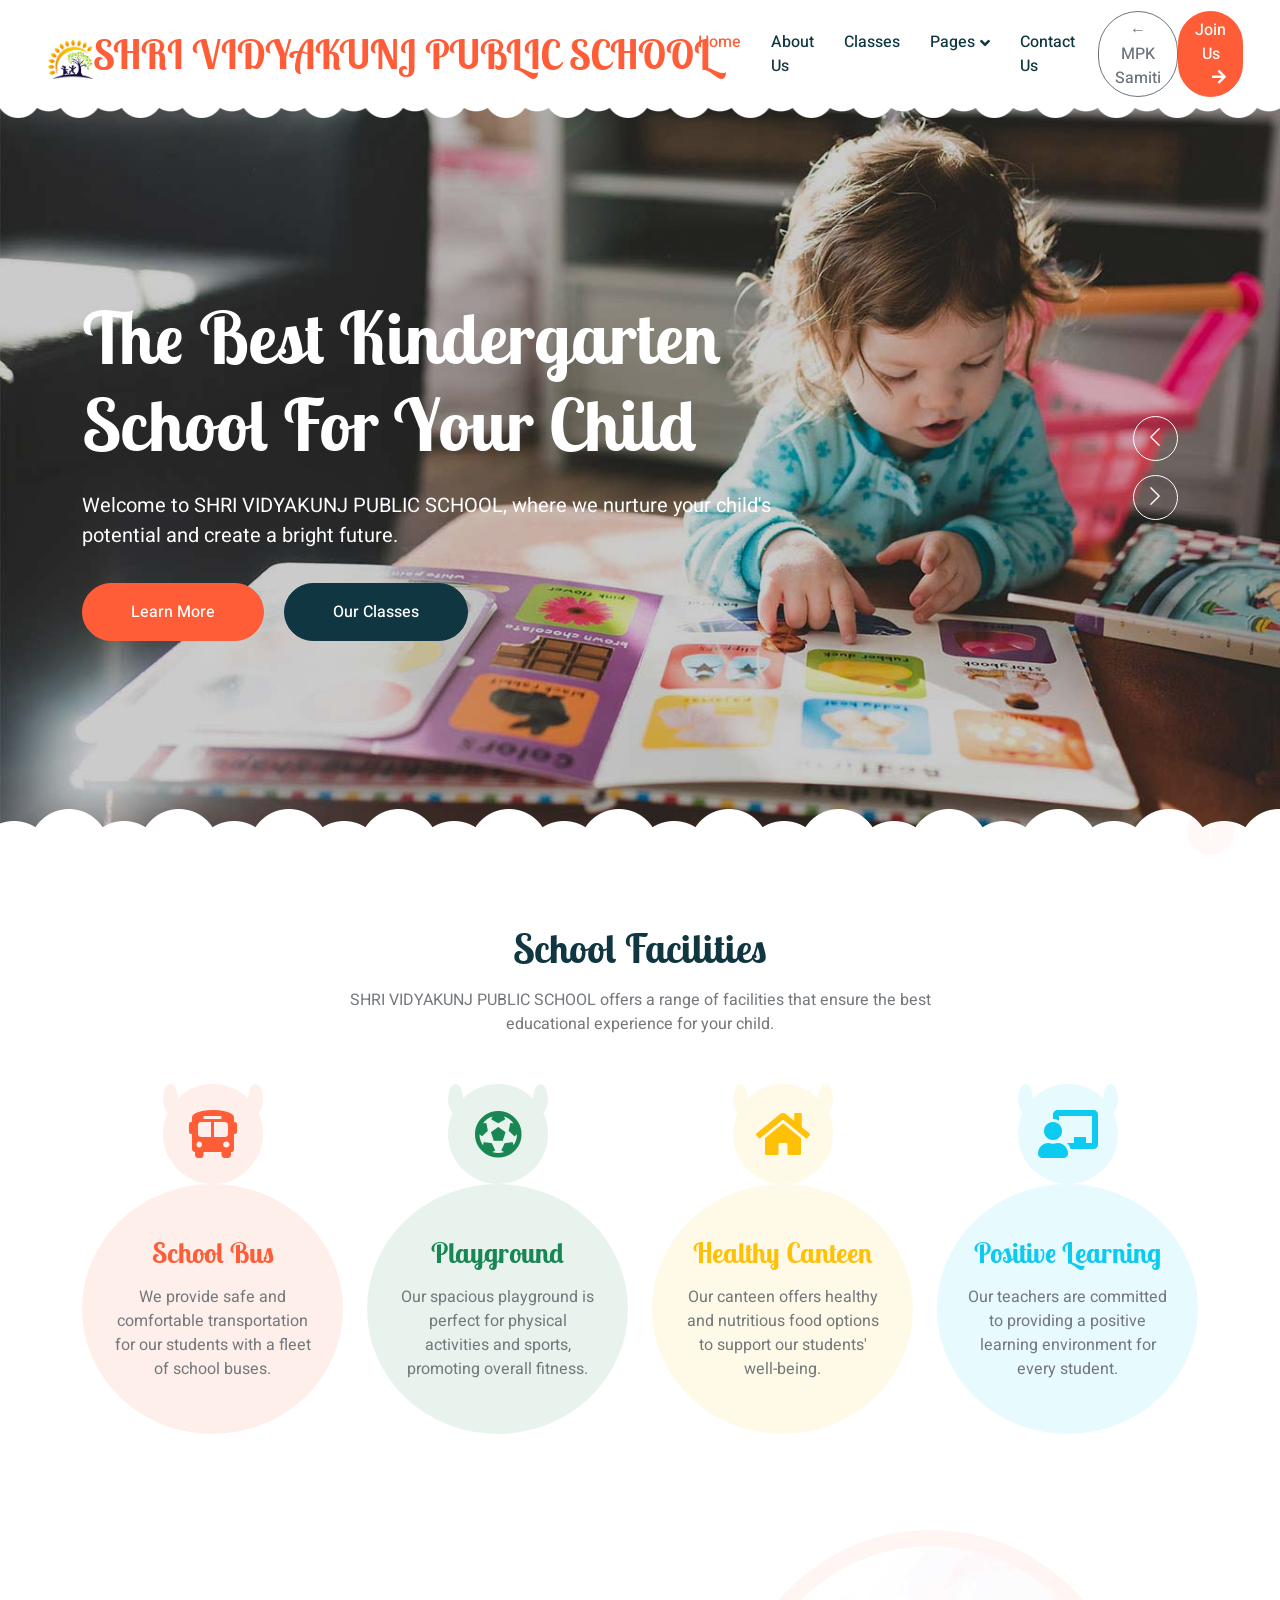
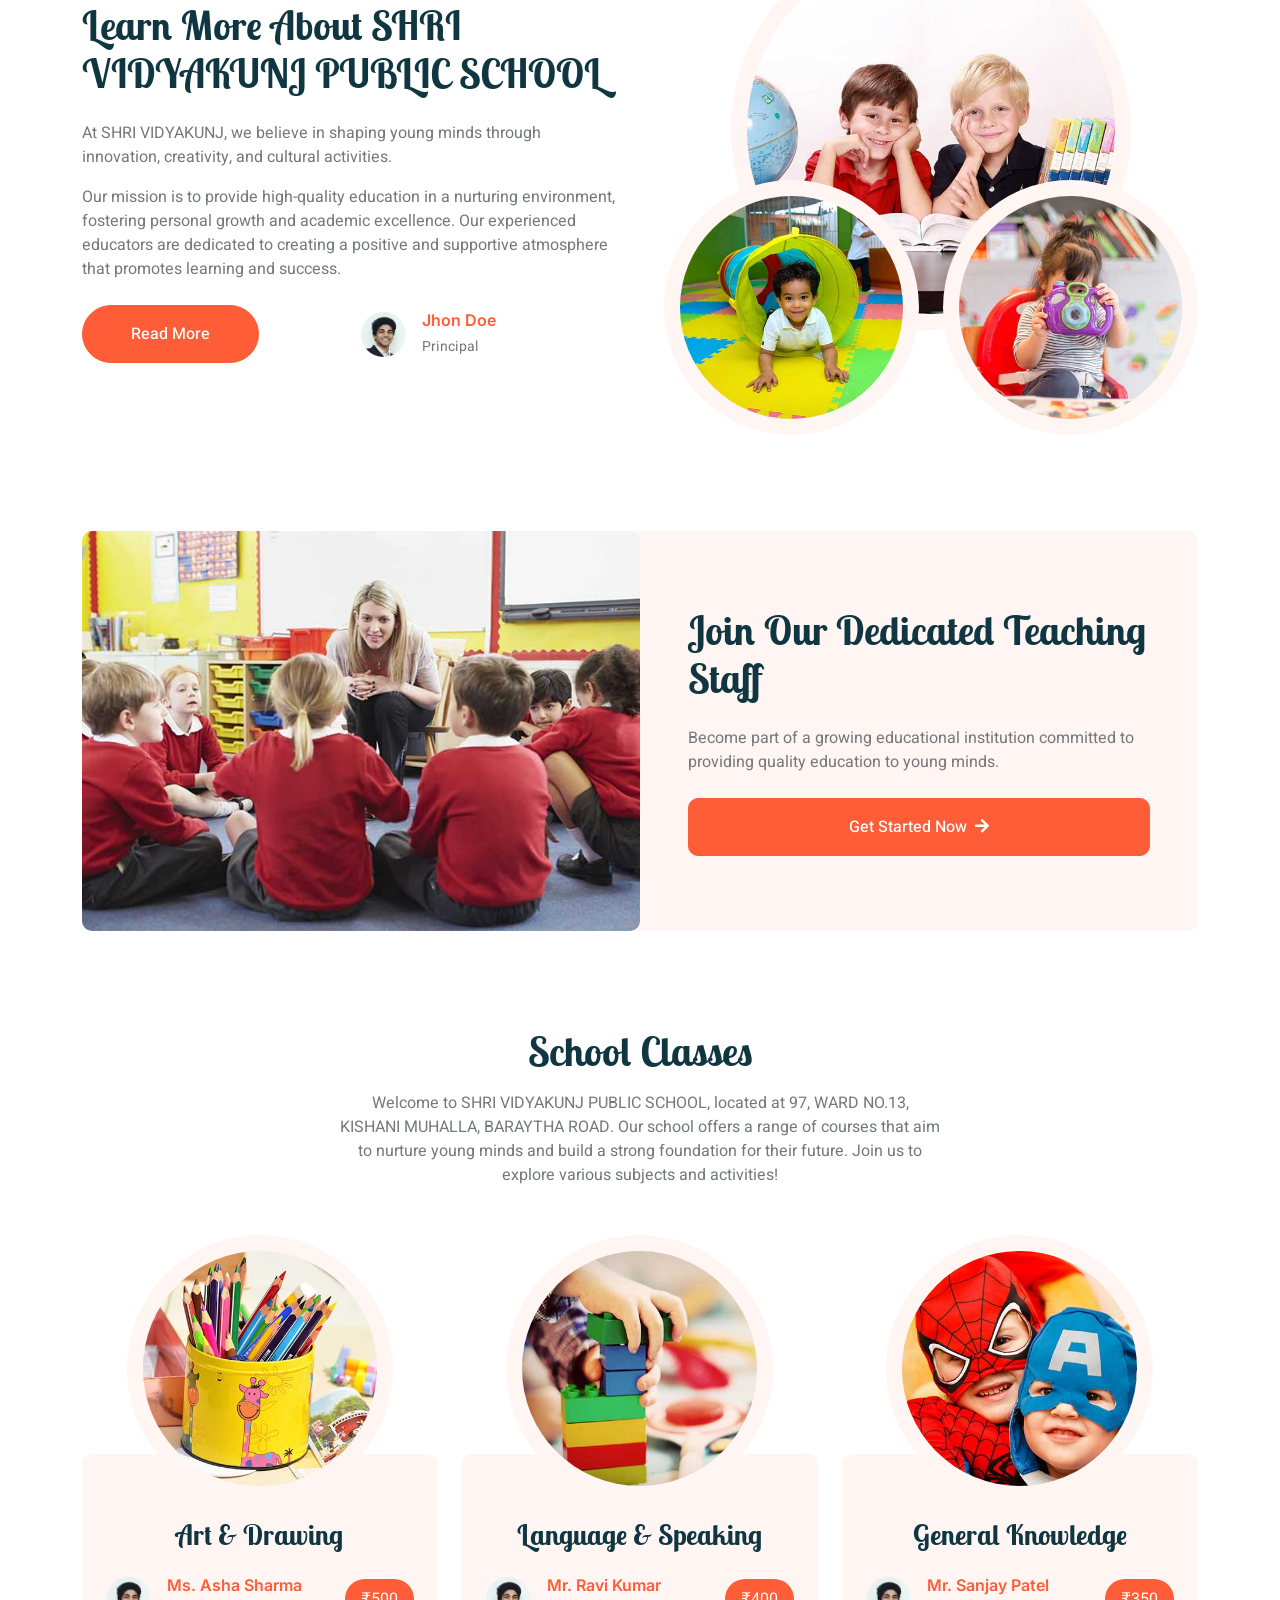
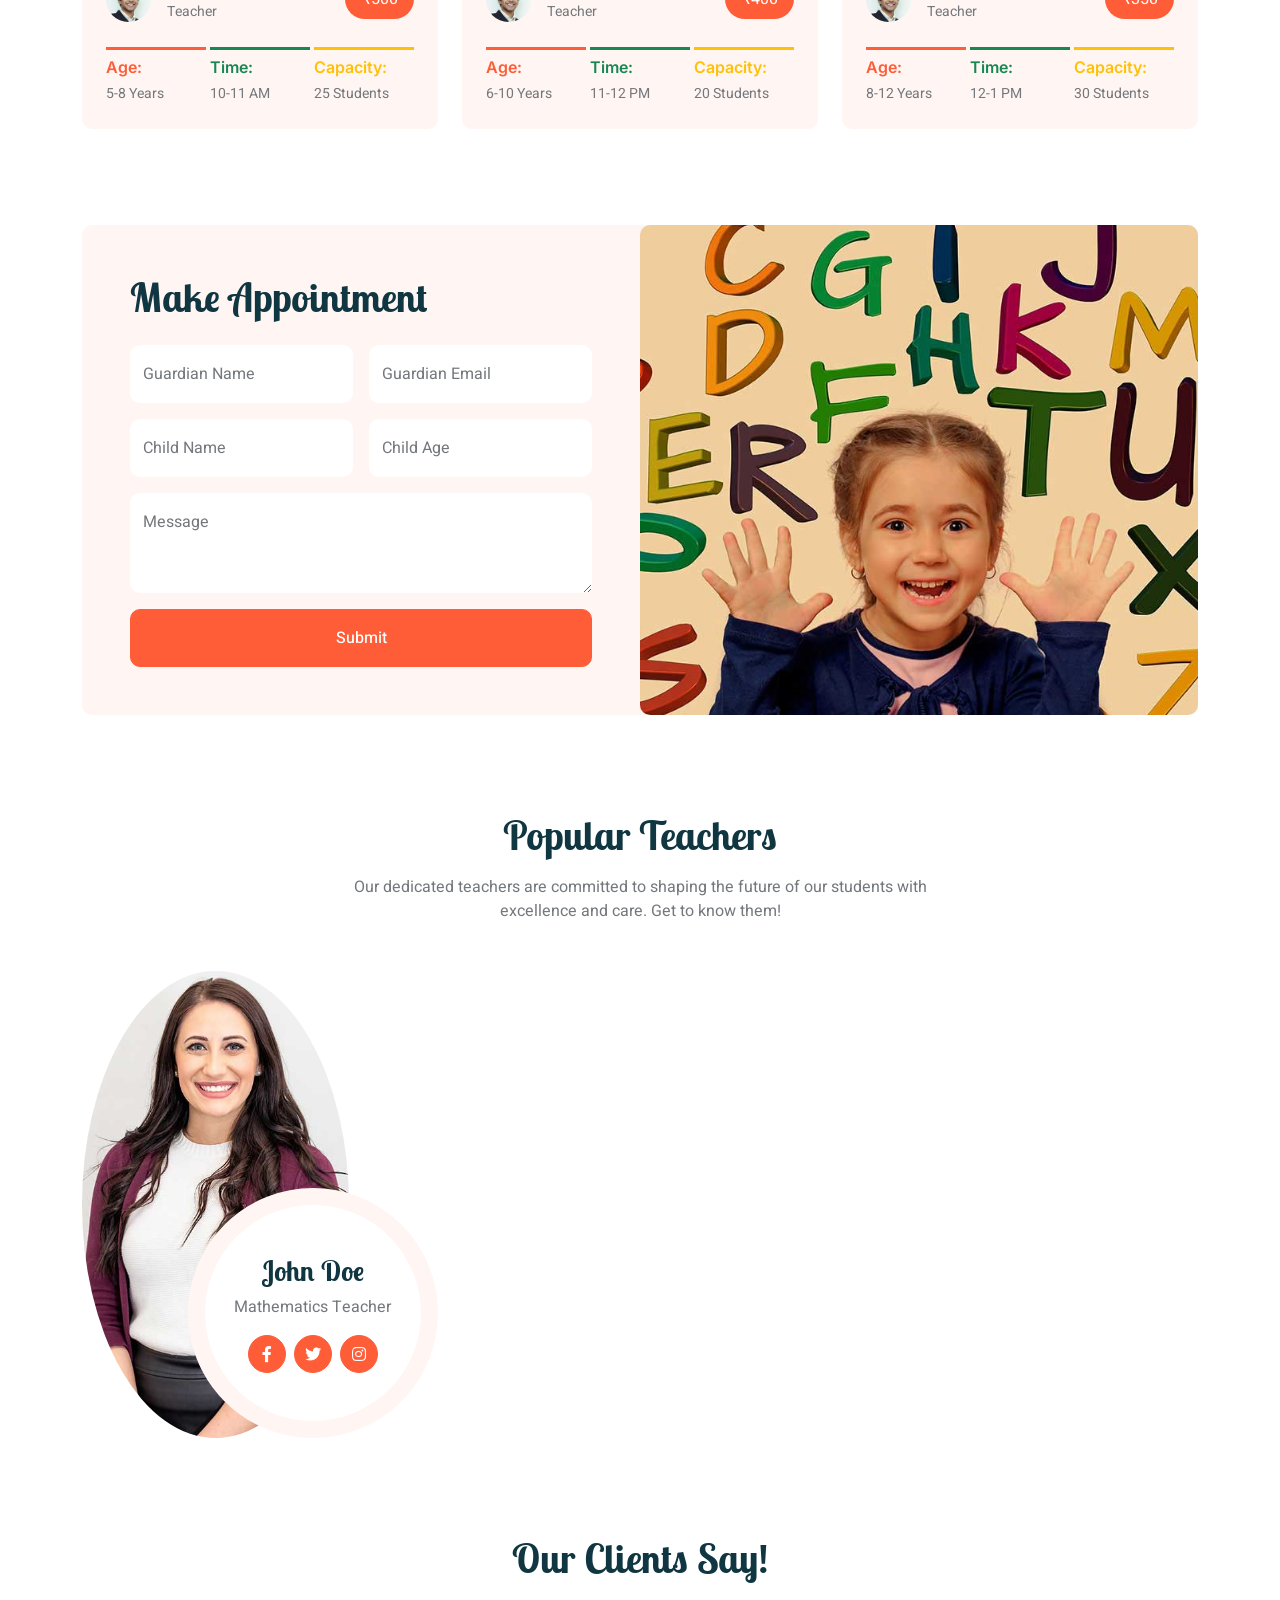
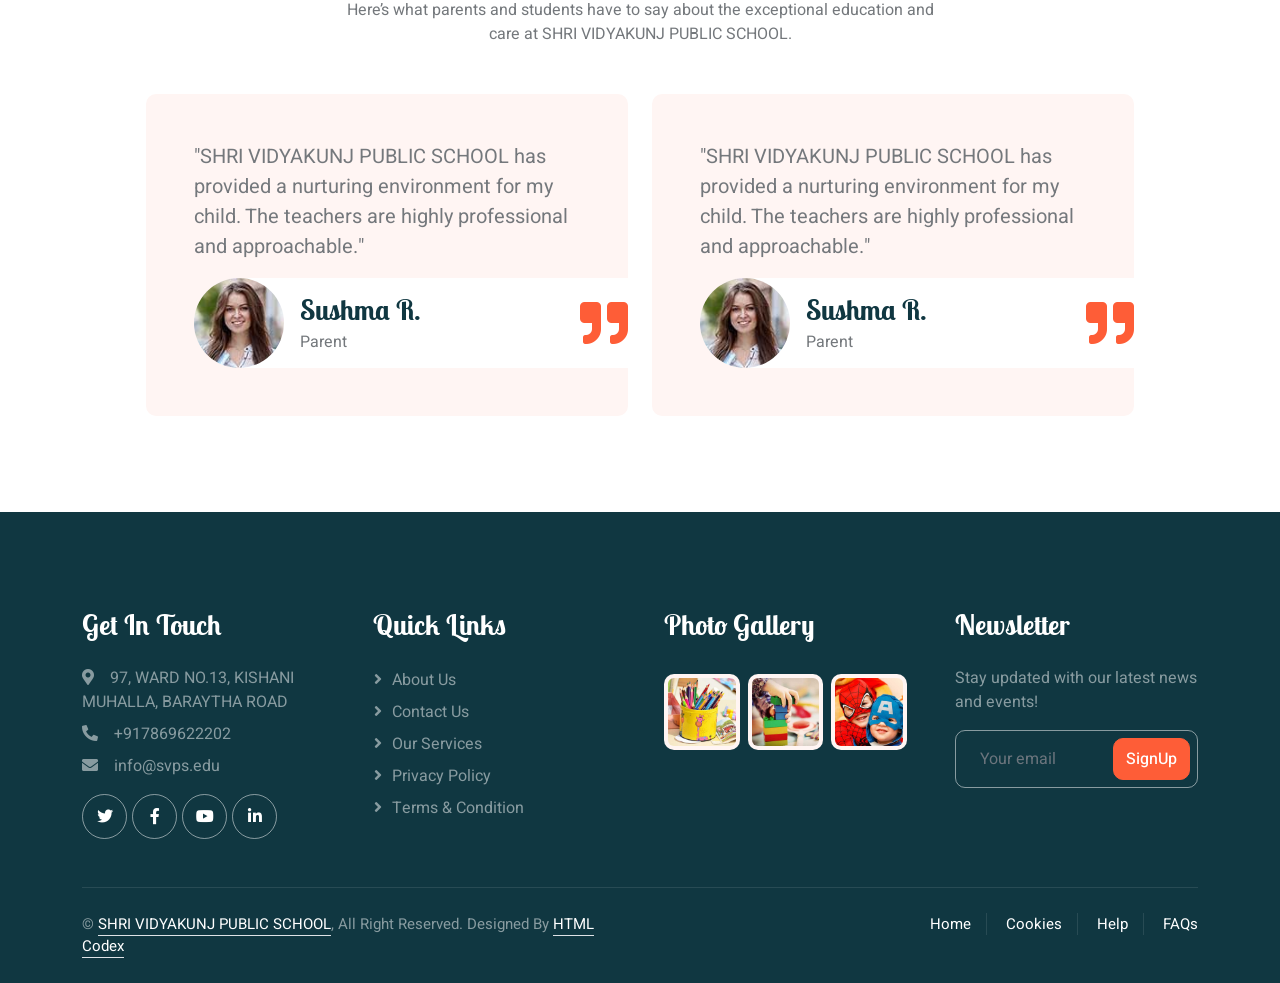
==== commit 2feca3e0: "Standardize navbar brand style across all school pages to match about.html" ====
--- a/vidyakunj_public_school/index.html
+++ b/vidyakunj_public_school/index.html
@@ -1,635 +1,632 @@
-<!DOCTYPE html>
-<html lang="en">
-
-<head>
-    <meta charset="utf-8">
-    <title>Kider - Preschool Website Template</title>
-    <meta content="width=device-width, initial-scale=1.0" name="viewport">
-    <meta content="" name="keywords">
-    <meta content="" name="description">
-
-    <!-- Favicon -->
-    <link href="img/favicon.ico" rel="icon">
-
-    <!-- Google Web Fonts -->
-    <link rel="preconnect" href="https://fonts.googleapis.com">
-    <link rel="preconnect" href="https://fonts.gstatic.com" crossorigin>
-    <link
-        href="https://fonts.googleapis.com/css2?family=Heebo:wght@400;500;600&family=Inter:wght@600&family=Lobster+Two:wght@700&display=swap"
-        rel="stylesheet">
-
-    <!-- Icon Font Stylesheet -->
-    <link href="https://cdnjs.cloudflare.com/ajax/libs/font-awesome/5.10.0/css/all.min.css" rel="stylesheet">
-    <link href="https://cdn.jsdelivr.net/npm/bootstrap-icons@1.4.1/font/bootstrap-icons.css" rel="stylesheet">
-
-    <!-- Libraries Stylesheet -->
-    <link href="lib/animate/animate.min.css" rel="stylesheet">
-    <link href="lib/owlcarousel/assets/owl.carousel.min.css" rel="stylesheet">
-
-    <!-- Customized Bootstrap Stylesheet -->
-    <link href="css/bootstrap.min.css" rel="stylesheet">
-
-    <!-- Template Stylesheet -->
-    <link href="css/style.css" rel="stylesheet">
-</head>
-
-<body>
-    <div class="container-xxl bg-white p-0">
-        <!-- Spinner Start -->
-        <div id="spinner"
-            class="show bg-white position-fixed translate-middle w-100 vh-100 top-50 start-50 d-flex align-items-center justify-content-center">
-            <div class="spinner-border text-primary" style="width: 3rem; height: 3rem;" role="status">
-                <span class="sr-only">Loading...</span>
-            </div>
-        </div>
-        <!-- Spinner End -->
-    
-        <!-- Navbar Start -->
-        <nav class="navbar navbar-expand-lg bg-white navbar-light sticky-top px-4 px-lg-5 py-lg-0">
-            <a href="index.html" class="navbar-brand d-flex align-items-center">
-                <!-- Logo Image -->
-                <img src="img/logo.jpg" alt="Kider Logo" class="img-fluid" style="max-height: 40px; width: auto;" />
-                <!-- School Name -->
-                <span class="ms-3 h5 mb-0 d-none d-md-inline">SHRI VIDYAKUNJ PUBLIC SCHOOL</span>
-            </a>
-            <button type="button" class="navbar-toggler" data-bs-toggle="collapse" data-bs-target="#navbarCollapse">
-                <span class="navbar-toggler-icon"></span>
-            </button>
-            <div class="collapse navbar-collapse" id="navbarCollapse">
-                <div class="navbar-nav mx-auto">
-                    <a href="index.html" class="nav-item nav-link active">Home</a>
-                    <a href="about.html" class="nav-item nav-link">About Us</a>
-                    <a href="classes.html" class="nav-item nav-link">Classes</a>
-                    <div class="nav-item dropdown">
-                        <a href="#" class="nav-link dropdown-toggle" data-bs-toggle="dropdown">Pages</a>
-                        <div class="dropdown-menu rounded-0 rounded-bottom border-0 shadow-sm m-0">
-                            <a href="facility.html" class="dropdown-item">School Facilities</a>
-                            <a href="team.html" class="dropdown-item">Popular Teachers</a>
-                            <a href="call-to-action.html" class="dropdown-item">Become A Teacher</a>
-                            <a href="appointment.html" class="dropdown-item">Make Appointment</a>
-                            <a href="testimonial.html" class="dropdown-item">Testimonial</a>
-                            <a href="404.html" class="dropdown-item">404 Error</a>
-                        </div>
-                    </div>
-                    <a href="contact.html" class="nav-item nav-link">Contact Us</a>
-                </div>
-                <a href="../index.html" class="btn btn-outline-secondary rounded-pill px-3 d-none d-lg-block ms-2">← MPK Samiti</a>
-                <a href="" class="btn btn-primary rounded-pill px-3 d-none d-lg-block">Join Us<i
-                        class="fa fa-arrow-right ms-3"></i></a>
-            </div>
-        </nav>
-        <!-- Navbar End -->
-    
-        <!-- Carousel Start -->
-        <div class="container-fluid p-0 mb-5">
-            <div class="owl-carousel header-carousel position-relative">
-                <div class="owl-carousel-item position-relative">
-                    <img class="img-fluid" src="img/carousel-1.jpg" alt="">
-                    <div class="position-absolute top-0 start-0 w-100 h-100 d-flex align-items-center"
-                        style="background: rgba(0, 0, 0, .2);">
-                        <div class="container">
-                            <div class="row justify-content-start">
-                                <div class="col-10 col-lg-8">
-                                    <h1 class="display-2 text-white animated slideInDown mb-4">The Best Kindergarten
-                                        School For Your Child</h1>
-                                    <p class="fs-5 fw-medium text-white mb-4 pb-2">Welcome to SHRI VIDYAKUNJ PUBLIC
-                                        SCHOOL, where we nurture your child's potential and create a bright future.</p>
-                                    <a href="#"
-                                        class="btn btn-primary rounded-pill py-sm-3 px-sm-5 me-3 animated slideInLeft">Learn
-                                        More</a>
-                                    <a href="#"
-                                        class="btn btn-dark rounded-pill py-sm-3 px-sm-5 animated slideInRight">Our
-                                        Classes</a>
-                                </div>
-                            </div>
-                        </div>
-                    </div>
-                </div>
-                <div class="owl-carousel-item position-relative">
-                    <img class="img-fluid" src="img/carousel-2.jpg" alt="">
-                    <div class="position-absolute top-0 start-0 w-100 h-100 d-flex align-items-center"
-                        style="background: rgba(0, 0, 0, .2);">
-                        <div class="container">
-                            <div class="row justify-content-start">
-                                <div class="col-10 col-lg-8">
-                                    <h1 class="display-2 text-white animated slideInDown mb-4">A Bright Future Starts
-                                        Here</h1>
-                                    <p class="fs-5 fw-medium text-white mb-4 pb-2">At SHRI VIDYAKUNJ PUBLIC SCHOOL, we
-                                        focus on holistic education to shape the leaders of tomorrow.</p>
-                                    <a href="#"
-                                        class="btn btn-primary rounded-pill py-sm-3 px-sm-5 me-3 animated slideInLeft">Learn
-                                        More</a>
-                                    <a href="#"
-                                        class="btn btn-dark rounded-pill py-sm-3 px-sm-5 animated slideInRight">Our
-                                        Classes</a>
-                                </div>
-                            </div>
-                        </div>
-                    </div>
-                </div>
-            </div>
-        </div>
-        <!-- Carousel End -->
-    
-    
-    
-    
-        <!-- Facilities Start -->
-        <div class="container-xxl py-5">
-            <div class="container">
-                <div class="text-center mx-auto mb-5 wow fadeInUp" data-wow-delay="0.1s" style="max-width: 600px;">
-                    <h1 class="mb-3">School Facilities</h1>
-                    <p>SHRI VIDYAKUNJ PUBLIC SCHOOL offers a range of facilities that ensure the best educational
-                        experience for your child.</p>
-                </div>
-                <div class="row g-4">
-                    <div class="col-lg-3 col-sm-6 wow fadeInUp" data-wow-delay="0.1s">
-                        <div class="facility-item">
-                            <div class="facility-icon bg-primary">
-                                <span class="bg-primary"></span>
-                                <i class="fa fa-bus-alt fa-3x text-primary"></i>
-                                <span class="bg-primary"></span>
-                            </div>
-                            <div class="facility-text bg-primary">
-                                <h3 class="text-primary mb-3">School Bus</h3>
-                                <p class="mb-0">We provide safe and comfortable transportation for our students with a
-                                    fleet of school buses.</p>
-                            </div>
-                        </div>
-                    </div>
-                    <div class="col-lg-3 col-sm-6 wow fadeInUp" data-wow-delay="0.3s">
-                        <div class="facility-item">
-                            <div class="facility-icon bg-success">
-                                <span class="bg-success"></span>
-                                <i class="fa fa-futbol fa-3x text-success"></i>
-                                <span class="bg-success"></span>
-                            </div>
-                            <div class="facility-text bg-success">
-                                <h3 class="text-success mb-3">Playground</h3>
-                                <p class="mb-0">Our spacious playground is perfect for physical activities and sports,
-                                    promoting overall fitness.</p>
-                            </div>
-                        </div>
-                    </div>
-                    <div class="col-lg-3 col-sm-6 wow fadeInUp" data-wow-delay="0.5s">
-                        <div class="facility-item">
-                            <div class="facility-icon bg-warning">
-                                <span class="bg-warning"></span>
-                                <i class="fa fa-home fa-3x text-warning"></i>
-                                <span class="bg-warning"></span>
-                            </div>
-                            <div class="facility-text bg-warning">
-                                <h3 class="text-warning mb-3">Healthy Canteen</h3>
-                                <p class="mb-0">Our canteen offers healthy and nutritious food options to support our
-                                    students' well-being.</p>
-                            </div>
-                        </div>
-                    </div>
-                    <div class="col-lg-3 col-sm-6 wow fadeInUp" data-wow-delay="0.7s">
-                        <div class="facility-item">
-                            <div class="facility-icon bg-info">
-                                <span class="bg-info"></span>
-                                <i class="fa fa-chalkboard-teacher fa-3x text-info"></i>
-                                <span class="bg-info"></span>
-                            </div>
-                            <div class="facility-text bg-info">
-                                <h3 class="text-info mb-3">Positive Learning</h3>
-                                <p class="mb-0">Our teachers are committed to providing a positive learning environment
-                                    for every student.</p>
-                            </div>
-                        </div>
-                    </div>
-                </div>
-            </div>
-        </div>
-        <!-- Facilities End -->
-
-        <!-- About Start -->
-        <div class="container-xxl py-5">
-            <div class="container">
-                <div class="row g-5 align-items-center">
-                    <div class="col-lg-6 wow fadeInUp" data-wow-delay="0.1s">
-                        <h1 class="mb-4">Learn More About SHRI VIDYAKUNJ PUBLIC SCHOOL</h1>
-                        <p>At SHRI VIDYAKUNJ, we believe in shaping young minds through innovation, creativity, and
-                            cultural activities.</p>
-                        <p class="mb-4">Our mission is to provide high-quality education in a nurturing environment,
-                            fostering personal growth and academic excellence. Our experienced educators are dedicated
-                            to creating a positive and supportive atmosphere that promotes learning and success.</p>
-                        <div class="row g-4 align-items-center">
-                            <div class="col-sm-6">
-                                <a class="btn btn-primary rounded-pill py-3 px-5" href="#">Read More</a>
-                            </div>
-                            <div class="col-sm-6">
-                                <div class="d-flex align-items-center">
-                                    <img class="rounded-circle flex-shrink-0" src="img/user.jpg" alt=""
-                                        style="width: 45px; height: 45px;">
-                                    <div class="ms-3">
-                                        <h6 class="text-primary mb-1">Jhon Doe</h6>
-                                        <small>Principal</small>
-                                    </div>
-                                </div>
-                            </div>
-                        </div>
-                    </div>
-                    <div class="col-lg-6 about-img wow fadeInUp" data-wow-delay="0.5s">
-                        <div class="row">
-                            <div class="col-12 text-center">
-                                <img class="img-fluid w-75 rounded-circle bg-light p-3" src="img/about-1.jpg" alt="">
-                            </div>
-                            <div class="col-6 text-start" style="margin-top: -150px;">
-                                <img class="img-fluid w-100 rounded-circle bg-light p-3" src="img/about-2.jpg" alt="">
-                            </div>
-                            <div class="col-6 text-end" style="margin-top: -150px;">
-                                <img class="img-fluid w-100 rounded-circle bg-light p-3" src="img/about-3.jpg" alt="">
-                            </div>
-                        </div>
-                    </div>
-                </div>
-            </div>
-        </div>
-        <!-- About End -->
-
-        <!-- Call To Action Start -->
-        <div class="container-xxl py-5">
-            <div class="container">
-                <div class="bg-light rounded">
-                    <div class="row g-0">
-                        <div class="col-lg-6 wow fadeIn" data-wow-delay="0.1s" style="min-height: 400px;">
-                            <div class="position-relative h-100">
-                                <img class="position-absolute w-100 h-100 rounded" src="img/call-to-action.jpg"
-                                    style="object-fit: cover;">
-                            </div>
-                        </div>
-                        <div class="col-lg-6 wow fadeIn" data-wow-delay="0.5s">
-                            <div class="h-100 d-flex flex-column justify-content-center p-5">
-                                <h1 class="mb-4">Join Our Dedicated Teaching Staff</h1>
-                                <p class="mb-4">Become part of a growing educational institution committed to providing
-                                    quality education to young minds.</p>
-                                <a class="btn btn-primary py-3 px-5" href="#">Get Started Now<i
-                                        class="fa fa-arrow-right ms-2"></i></a>
-                            </div>
-                        </div>
-                    </div>
-                </div>
-            </div>
-        </div>
-        <!-- Call To Action End -->
-        <!-- Classes Start -->
-        <div class="container-xxl py-5">
-            <div class="container">
-                <div class="text-center mx-auto mb-5 wow fadeInUp" data-wow-delay="0.1s" style="max-width: 600px;">
-                    <h1 class="mb-3">School Classes</h1>
-                    <p>Welcome to SHRI VIDYAKUNJ PUBLIC SCHOOL, located at 97, WARD NO.13, KISHANI MUHALLA, BARAYTHA
-                        ROAD. Our school offers a range of courses that aim to nurture young minds and build a strong
-                        foundation for their future. Join us to explore various subjects and activities!</p>
-                </div>
-                <div class="row g-4">
-                    <!-- Art & Drawing -->
-                    <div class="col-lg-4 col-md-6 wow fadeInUp" data-wow-delay="0.1s">
-                        <div class="classes-item">
-                            <div class="bg-light rounded-circle w-75 mx-auto p-3">
-                                <img class="img-fluid rounded-circle" src="img/classes-1.jpg" alt="Art & Drawing">
-                            </div>
-                            <div class="bg-light rounded p-4 pt-5 mt-n5">
-                                <a class="d-block text-center h3 mt-3 mb-4" href="">Art & Drawing</a>
-                                <div class="d-flex align-items-center justify-content-between mb-4">
-                                    <div class="d-flex align-items-center">
-                                        <img class="rounded-circle flex-shrink-0" src="img/user.jpg" alt=""
-                                            style="width: 45px; height: 45px;">
-                                        <div class="ms-3">
-                                            <h6 class="text-primary mb-1">Ms. Asha Sharma</h6>
-                                            <small>Teacher</small>
-                                        </div>
-                                    </div>
-                                    <span class="bg-primary text-white rounded-pill py-2 px-3" href="">₹500</span>
-                                </div>
-                                <div class="row g-1">
-                                    <div class="col-4">
-                                        <div class="border-top border-3 border-primary pt-2">
-                                            <h6 class="text-primary mb-1">Age:</h6>
-                                            <small>5-8 Years</small>
-                                        </div>
-                                    </div>
-                                    <div class="col-4">
-                                        <div class="border-top border-3 border-success pt-2">
-                                            <h6 class="text-success mb-1">Time:</h6>
-                                            <small>10-11 AM</small>
-                                        </div>
-                                    </div>
-                                    <div class="col-4">
-                                        <div class="border-top border-3 border-warning pt-2">
-                                            <h6 class="text-warning mb-1">Capacity:</h6>
-                                            <small>25 Students</small>
-                                        </div>
-                                    </div>
-                                </div>
-                            </div>
-                        </div>
-                    </div>
-
-                    <!-- Language & Speaking -->
-                    <div class="col-lg-4 col-md-6 wow fadeInUp" data-wow-delay="0.3s">
-                        <div class="classes-item">
-                            <div class="bg-light rounded-circle w-75 mx-auto p-3">
-                                <img class="img-fluid rounded-circle" src="img/classes-2.jpg" alt="Language & Speaking">
-                            </div>
-                            <div class="bg-light rounded p-4 pt-5 mt-n5">
-                                <a class="d-block text-center h3 mt-3 mb-4" href="">Language & Speaking</a>
-                                <div class="d-flex align-items-center justify-content-between mb-4">
-                                    <div class="d-flex align-items-center">
-                                        <img class="rounded-circle flex-shrink-0" src="img/user.jpg" alt=""
-                                            style="width: 45px; height: 45px;">
-                                        <div class="ms-3">
-                                            <h6 class="text-primary mb-1">Mr. Ravi Kumar</h6>
-                                            <small>Teacher</small>
-                                        </div>
-                                    </div>
-                                    <span class="bg-primary text-white rounded-pill py-2 px-3" href="">₹400</span>
-                                </div>
-                                <div class="row g-1">
-                                    <div class="col-4">
-                                        <div class="border-top border-3 border-primary pt-2">
-                                            <h6 class="text-primary mb-1">Age:</h6>
-                                            <small>6-10 Years</small>
-                                        </div>
-                                    </div>
-                                    <div class="col-4">
-                                        <div class="border-top border-3 border-success pt-2">
-                                            <h6 class="text-success mb-1">Time:</h6>
-                                            <small>11-12 PM</small>
-                                        </div>
-                                    </div>
-                                    <div class="col-4">
-                                        <div class="border-top border-3 border-warning pt-2">
-                                            <h6 class="text-warning mb-1">Capacity:</h6>
-                                            <small>20 Students</small>
-                                        </div>
-                                    </div>
-                                </div>
-                            </div>
-                        </div>
-                    </div>
-
-                    <!-- General Knowledge -->
-                    <div class="col-lg-4 col-md-6 wow fadeInUp" data-wow-delay="0.5s">
-                        <div class="classes-item">
-                            <div class="bg-light rounded-circle w-75 mx-auto p-3">
-                                <img class="img-fluid rounded-circle" src="img/classes-3.jpg" alt="General Knowledge">
-                            </div>
-                            <div class="bg-light rounded p-4 pt-5 mt-n5">
-                                <a class="d-block text-center h3 mt-3 mb-4" href="">General Knowledge</a>
-                                <div class="d-flex align-items-center justify-content-between mb-4">
-                                    <div class="d-flex align-items-center">
-                                        <img class="rounded-circle flex-shrink-0" src="img/user.jpg" alt=""
-                                            style="width: 45px; height: 45px;">
-                                        <div class="ms-3">
-                                            <h6 class="text-primary mb-1">Mr. Sanjay Patel</h6>
-                                            <small>Teacher</small>
-                                        </div>
-                                    </div>
-                                    <span class="bg-primary text-white rounded-pill py-2 px-3" href="">₹350</span>
-                                </div>
-                                <div class="row g-1">
-                                    <div class="col-4">
-                                        <div class="border-top border-3 border-primary pt-2">
-                                            <h6 class="text-primary mb-1">Age:</h6>
-                                            <small>8-12 Years</small>
-                                        </div>
-                                    </div>
-                                    <div class="col-4">
-                                        <div class="border-top border-3 border-success pt-2">
-                                            <h6 class="text-success mb-1">Time:</h6>
-                                            <small>12-1 PM</small>
-                                        </div>
-                                    </div>
-                                    <div class="col-4">
-                                        <div class="border-top border-3 border-warning pt-2">
-                                            <h6 class="text-warning mb-1">Capacity:</h6>
-                                            <small>30 Students</small>
-                                        </div>
-                                    </div>
-                                </div>
-                            </div>
-                        </div>
-                    </div>
-
-                    <!-- More classes can be added here in the same structure -->
-                </div>
-            </div>
-        </div>
-        <!-- Classes End -->
-        <!-- Appointment Start -->
-        <div class="container-xxl py-5">
-            <div class="container">
-                <div class="bg-light rounded">
-                    <div class="row g-0">
-                        <div class="col-lg-6 wow fadeIn" data-wow-delay="0.1s">
-                            <div class="h-100 d-flex flex-column justify-content-center p-5">
-                                <h1 class="mb-4">Make Appointment</h1>
-                                <form>
-                                    <div class="row g-3">
-                                        <div class="col-sm-6">
-                                            <div class="form-floating">
-                                                <input type="text" class="form-control border-0" id="gname"
-                                                    placeholder="Guardian Name">
-                                                <label for="gname">Guardian Name</label>
-                                            </div>
-                                        </div>
-                                        <div class="col-sm-6">
-                                            <div class="form-floating">
-                                                <input type="email" class="form-control border-0" id="gmail"
-                                                    placeholder="Guardian Email">
-                                                <label for="gmail">Guardian Email</label>
-                                            </div>
-                                        </div>
-                                        <div class="col-sm-6">
-                                            <div class="form-floating">
-                                                <input type="text" class="form-control border-0" id="cname"
-                                                    placeholder="Child Name">
-                                                <label for="cname">Child Name</label>
-                                            </div>
-                                        </div>
-                                        <div class="col-sm-6">
-                                            <div class="form-floating">
-                                                <input type="text" class="form-control border-0" id="cage"
-                                                    placeholder="Child Age">
-                                                <label for="cage">Child Age</label>
-                                            </div>
-                                        </div>
-                                        <div class="col-12">
-                                            <div class="form-floating">
-                                                <textarea class="form-control border-0"
-                                                    placeholder="Leave a message here" id="message"
-                                                    style="height: 100px"></textarea>
-                                                <label for="message">Message</label>
-                                            </div>
-                                        </div>
-                                        <div class="col-12">
-                                            <button class="btn btn-primary w-100 py-3" type="submit">Submit</button>
-                                        </div>
-                                    </div>
-                                </form>
-                            </div>
-                        </div>
-                        <div class="col-lg-6 wow fadeIn" data-wow-delay="0.5s" style="min-height: 400px;">
-                            <div class="position-relative h-100">
-                                <img class="position-absolute w-100 h-100 rounded" src="img/appointment.jpg"
-                                    style="object-fit: cover;">
-                            </div>
-                        </div>
-                    </div>
-                </div>
-            </div>
-        </div>
-        <!-- Appointment End -->
-
-        <!-- Team Start -->
-        <div class="container-xxl py-5">
-            <div class="container">
-                <div class="text-center mx-auto mb-5 wow fadeInUp" data-wow-delay="0.1s" style="max-width: 600px;">
-                    <h1 class="mb-3">Popular Teachers</h1>
-                    <p>Our dedicated teachers are committed to shaping the future of our students with excellence and
-                        care. Get to know them!</p>
-                </div>
-                <div class="row g-4">
-                    <!-- Repeat for each teacher -->
-                    <div class="col-lg-4 col-md-6 wow fadeInUp" data-wow-delay="0.1s">
-                        <div class="team-item position-relative">
-                            <img class="img-fluid rounded-circle w-75" src="img/team-1.jpg" alt="Teacher">
-                            <div class="team-text">
-                                <h3>John Doe</h3>
-                                <p>Mathematics Teacher</p>
-                                <div class="d-flex align-items-center">
-                                    <a class="btn btn-square btn-primary mx-1" href=""><i
-                                            class="fab fa-facebook-f"></i></a>
-                                    <a class="btn btn-square btn-primary mx-1" href=""><i
-                                            class="fab fa-twitter"></i></a>
-                                    <a class="btn btn-square btn-primary mx-1" href=""><i
-                                            class="fab fa-instagram"></i></a>
-                                </div>
-                            </div>
-                        </div>
-                    </div>
-                    <!-- Add more teachers here -->
-                </div>
-            </div>
-        </div>
-        <!-- Team End -->
-
-        <!-- Testimonial Start -->
-        <div class="container-xxl py-5">
-            <div class="container">
-                <div class="text-center mx-auto mb-5 wow fadeInUp" data-wow-delay="0.1s" style="max-width: 600px;">
-                    <h1 class="mb-3">Our Clients Say!</h1>
-                    <p>Here’s what parents and students have to say about the exceptional education and care at SHRI
-                        VIDYAKUNJ PUBLIC SCHOOL.</p>
-                </div>
-                <div class="owl-carousel testimonial-carousel wow fadeInUp" data-wow-delay="0.1s">
-                    <div class="testimonial-item bg-light rounded p-5">
-                        <p class="fs-5">"SHRI VIDYAKUNJ PUBLIC SCHOOL has provided a nurturing environment for my child.
-                            The teachers are highly professional and approachable."</p>
-                        <div class="d-flex align-items-center bg-white me-n5" style="border-radius: 50px 0 0 50px;">
-                            <img class="img-fluid flex-shrink-0 rounded-circle" src="img/testimonial-1.jpg"
-                                style="width: 90px; height: 90px;">
-                            <div class="ps-3">
-                                <h3 class="mb-1">Sushma R.</h3>
-                                <span>Parent</span>
-                            </div>
-                            <i class="fa fa-quote-right fa-3x text-primary ms-auto d-none d-sm-flex"></i>
-                        </div>
-                    </div>
-                    <!-- Add more testimonials here -->
-                </div>
-            </div>
-        </div>
-        <!-- Testimonial End -->
-
-        <!-- Footer Start -->
-        <div class="container-fluid bg-dark text-white-50 footer pt-5 mt-5 wow fadeIn" data-wow-delay="0.1s">
-            <div class="container py-5">
-                <div class="row g-5">
-                    <div class="col-lg-3 col-md-6">
-                        <h3 class="text-white mb-4">Get In Touch</h3>
-                        <p class="mb-2"><i class="fa fa-map-marker-alt me-3"></i>97, WARD NO.13, KISHANI MUHALLA,
-                            BARAYTHA ROAD</p>
-                        <p class="mb-2"><i class="fa fa-phone-alt me-3"></i>+917869622202</p>
-                        <p class="mb-2"><i class="fa fa-envelope me-3"></i>info@svps.edu</p>
-                        <div class="d-flex pt-2">
-                            <a class="btn btn-outline-light btn-social" href=""><i class="fab fa-twitter"></i></a>
-                            <a class="btn btn-outline-light btn-social" href=""><i class="fab fa-facebook-f"></i></a>
-                            <a class="btn btn-outline-light btn-social" href=""><i class="fab fa-youtube"></i></a>
-                            <a class="btn btn-outline-light btn-social" href=""><i class="fab fa-linkedin-in"></i></a>
-                        </div>
-                    </div>
-                    <div class="col-lg-3 col-md-6">
-                        <h3 class="text-white mb-4">Quick Links</h3>
-                        <a class="btn btn-link text-white-50" href="">About Us</a>
-                        <a class="btn btn-link text-white-50" href="">Contact Us</a>
-                        <a class="btn btn-link text-white-50" href="">Our Services</a>
-                        <a class="btn btn-link text-white-50" href="">Privacy Policy</a>
-                        <a class="btn btn-link text-white-50" href="">Terms & Condition</a>
-                    </div>
-                    <div class="col-lg-3 col-md-6">
-                        <h3 class="text-white mb-4">Photo Gallery</h3>
-                        <div class="row g-2 pt-2">
-                            <div class="col-4">
-                                <img class="img-fluid rounded bg-light p-1" src="img/classes-1.jpg" alt="">
-                            </div>
-                            <div class="col-4">
-                                <img class="img-fluid rounded bg-light p-1" src="img/classes-2.jpg" alt="">
-                            </div>
-                            <div class="col-4">
-                                <img class="img-fluid rounded bg-light p-1" src="img/classes-3.jpg" alt="">
-                            </div>
-                        </div>
-                    </div>
-                    <div class="col-lg-3 col-md-6">
-                        <h3 class="text-white mb-4">Newsletter</h3>
-                        <p>Stay updated with our latest news and events!</p>
-                        <div class="position-relative mx-auto" style="max-width: 400px;">
-                            <input class="form-control bg-transparent w-100 py-3 ps-4 pe-5" type="text"
-                                placeholder="Your email">
-                            <button type="button"
-                                class="btn btn-primary py-2 position-absolute top-0 end-0 mt-2 me-2">SignUp</button>
-                        </div>
-                    </div>
-                </div>
-            </div>
-            <div class="container">
-                <div class="copyright">
-                    <div class="row">
-                        <div class="col-md-6 text-center text-md-start mb-3 mb-md-0">
-                            &copy; <a class="border-bottom" href="#">SHRI VIDYAKUNJ PUBLIC SCHOOL</a>, All Right
-                            Reserved.
-                            Designed By <a class="border-bottom" href="https://htmlcodex.com">HTML Codex</a>
-                        </div>
-                        <div class="col-md-6 text-center text-md-end">
-                            <div class="footer-menu">
-                                <a href="">Home</a>
-                                <a href="">Cookies</a>
-                                <a href="">Help</a>
-                                <a href="">FAQs</a>
-                            </div>
-                        </div>
-                    </div>
-                </div>
-            </div>
-        </div>
-        <!-- Footer End -->
-        <!-- Back to Top -->
-        <a href="#" class="btn btn-lg btn-primary btn-lg-square back-to-top"><i class="bi bi-arrow-up"></i></a>
-    </div>
-
-    <!-- JavaScript Libraries -->
-    <script src="https://code.jquery.com/jquery-3.4.1.min.js"></script>
-    <script src="https://cdn.jsdelivr.net/npm/bootstrap@5.0.0/dist/js/bootstrap.bundle.min.js"></script>
-    <script src="lib/wow/wow.min.js"></script>
-    <script src="lib/easing/easing.min.js"></script>
-    <script src="lib/waypoints/waypoints.min.js"></script>
-    <script src="lib/owlcarousel/owl.carousel.min.js"></script>
-
-    <!-- Template Javascript -->
-    <script src="js/main.js"></script>
-</body>
-
+<!DOCTYPE html>
+<html lang="en">
+
+<head>
+    <meta charset="utf-8">
+    <title>Kider - Preschool Website Template</title>
+    <meta content="width=device-width, initial-scale=1.0" name="viewport">
+    <meta content="" name="keywords">
+    <meta content="" name="description">
+
+    <!-- Favicon -->
+    <link href="img/favicon.ico" rel="icon">
+
+    <!-- Google Web Fonts -->
+    <link rel="preconnect" href="https://fonts.googleapis.com">
+    <link rel="preconnect" href="https://fonts.gstatic.com" crossorigin>
+    <link
+        href="https://fonts.googleapis.com/css2?family=Heebo:wght@400;500;600&family=Inter:wght@600&family=Lobster+Two:wght@700&display=swap"
+        rel="stylesheet">
+
+    <!-- Icon Font Stylesheet -->
+    <link href="https://cdnjs.cloudflare.com/ajax/libs/font-awesome/5.10.0/css/all.min.css" rel="stylesheet">
+    <link href="https://cdn.jsdelivr.net/npm/bootstrap-icons@1.4.1/font/bootstrap-icons.css" rel="stylesheet">
+
+    <!-- Libraries Stylesheet -->
+    <link href="lib/animate/animate.min.css" rel="stylesheet">
+    <link href="lib/owlcarousel/assets/owl.carousel.min.css" rel="stylesheet">
+
+    <!-- Customized Bootstrap Stylesheet -->
+    <link href="css/bootstrap.min.css" rel="stylesheet">
+
+    <!-- Template Stylesheet -->
+    <link href="css/style.css" rel="stylesheet">
+</head>
+
+<body>
+    <div class="container-xxl bg-white p-0">
+        <!-- Spinner Start -->
+        <div id="spinner"
+            class="show bg-white position-fixed translate-middle w-100 vh-100 top-50 start-50 d-flex align-items-center justify-content-center">
+            <div class="spinner-border text-primary" style="width: 3rem; height: 3rem;" role="status">
+                <span class="sr-only">Loading...</span>
+            </div>
+        </div>
+        <!-- Spinner End -->
+    
+        <!-- Navbar Start -->
+        <nav class="navbar navbar-expand-lg bg-white navbar-light sticky-top px-4 px-lg-5 py-lg-0">
+            <a href="index.html" class="navbar-brand">
+                <h1 class="m-0 text-primary"> <img src="img/logo.jpg" alt="SVPS Logo" class="img-fluid" style="max-height: 40px; width: auto;" />SHRI VIDYAKUNJ PUBLIC SCHOOL</h1>
+            </a>
+            <button type="button" class="navbar-toggler" data-bs-toggle="collapse" data-bs-target="#navbarCollapse">
+                <span class="navbar-toggler-icon"></span>
+            </button>
+            <div class="collapse navbar-collapse" id="navbarCollapse">
+                <div class="navbar-nav mx-auto">
+                    <a href="index.html" class="nav-item nav-link active">Home</a>
+                    <a href="about.html" class="nav-item nav-link">About Us</a>
+                    <a href="classes.html" class="nav-item nav-link">Classes</a>
+                    <div class="nav-item dropdown">
+                        <a href="#" class="nav-link dropdown-toggle" data-bs-toggle="dropdown">Pages</a>
+                        <div class="dropdown-menu rounded-0 rounded-bottom border-0 shadow-sm m-0">
+                            <a href="facility.html" class="dropdown-item">School Facilities</a>
+                            <a href="team.html" class="dropdown-item">Popular Teachers</a>
+                            <a href="call-to-action.html" class="dropdown-item">Become A Teacher</a>
+                            <a href="appointment.html" class="dropdown-item">Make Appointment</a>
+                            <a href="testimonial.html" class="dropdown-item">Testimonial</a>
+                            <a href="404.html" class="dropdown-item">404 Error</a>
+                        </div>
+                    </div>
+                    <a href="contact.html" class="nav-item nav-link">Contact Us</a>
+                </div>
+                <a href="../index.html" class="btn btn-outline-secondary rounded-pill px-3 d-none d-lg-block ms-2">← MPK Samiti</a>
+                <a href="" class="btn btn-primary rounded-pill px-3 d-none d-lg-block">Join Us<i
+                        class="fa fa-arrow-right ms-3"></i></a>
+            </div>
+        </nav>
+        <!-- Navbar End -->
+    
+        <!-- Carousel Start -->
+        <div class="container-fluid p-0 mb-5">
+            <div class="owl-carousel header-carousel position-relative">
+                <div class="owl-carousel-item position-relative">
+                    <img class="img-fluid" src="img/carousel-1.jpg" alt="">
+                    <div class="position-absolute top-0 start-0 w-100 h-100 d-flex align-items-center"
+                        style="background: rgba(0, 0, 0, .2);">
+                        <div class="container">
+                            <div class="row justify-content-start">
+                                <div class="col-10 col-lg-8">
+                                    <h1 class="display-2 text-white animated slideInDown mb-4">The Best Kindergarten
+                                        School For Your Child</h1>
+                                    <p class="fs-5 fw-medium text-white mb-4 pb-2">Welcome to SHRI VIDYAKUNJ PUBLIC
+                                        SCHOOL, where we nurture your child's potential and create a bright future.</p>
+                                    <a href="#"
+                                        class="btn btn-primary rounded-pill py-sm-3 px-sm-5 me-3 animated slideInLeft">Learn
+                                        More</a>
+                                    <a href="#"
+                                        class="btn btn-dark rounded-pill py-sm-3 px-sm-5 animated slideInRight">Our
+                                        Classes</a>
+                                </div>
+                            </div>
+                        </div>
+                    </div>
+                </div>
+                <div class="owl-carousel-item position-relative">
+                    <img class="img-fluid" src="img/carousel-2.jpg" alt="">
+                    <div class="position-absolute top-0 start-0 w-100 h-100 d-flex align-items-center"
+                        style="background: rgba(0, 0, 0, .2);">
+                        <div class="container">
+                            <div class="row justify-content-start">
+                                <div class="col-10 col-lg-8">
+                                    <h1 class="display-2 text-white animated slideInDown mb-4">A Bright Future Starts
+                                        Here</h1>
+                                    <p class="fs-5 fw-medium text-white mb-4 pb-2">At SHRI VIDYAKUNJ PUBLIC SCHOOL, we
+                                        focus on holistic education to shape the leaders of tomorrow.</p>
+                                    <a href="#"
+                                        class="btn btn-primary rounded-pill py-sm-3 px-sm-5 me-3 animated slideInLeft">Learn
+                                        More</a>
+                                    <a href="#"
+                                        class="btn btn-dark rounded-pill py-sm-3 px-sm-5 animated slideInRight">Our
+                                        Classes</a>
+                                </div>
+                            </div>
+                        </div>
+                    </div>
+                </div>
+            </div>
+        </div>
+        <!-- Carousel End -->
+    
+    
+    
+    
+        <!-- Facilities Start -->
+        <div class="container-xxl py-5">
+            <div class="container">
+                <div class="text-center mx-auto mb-5 wow fadeInUp" data-wow-delay="0.1s" style="max-width: 600px;">
+                    <h1 class="mb-3">School Facilities</h1>
+                    <p>SHRI VIDYAKUNJ PUBLIC SCHOOL offers a range of facilities that ensure the best educational
+                        experience for your child.</p>
+                </div>
+                <div class="row g-4">
+                    <div class="col-lg-3 col-sm-6 wow fadeInUp" data-wow-delay="0.1s">
+                        <div class="facility-item">
+                            <div class="facility-icon bg-primary">
+                                <span class="bg-primary"></span>
+                                <i class="fa fa-bus-alt fa-3x text-primary"></i>
+                                <span class="bg-primary"></span>
+                            </div>
+                            <div class="facility-text bg-primary">
+                                <h3 class="text-primary mb-3">School Bus</h3>
+                                <p class="mb-0">We provide safe and comfortable transportation for our students with a
+                                    fleet of school buses.</p>
+                            </div>
+                        </div>
+                    </div>
+                    <div class="col-lg-3 col-sm-6 wow fadeInUp" data-wow-delay="0.3s">
+                        <div class="facility-item">
+                            <div class="facility-icon bg-success">
+                                <span class="bg-success"></span>
+                                <i class="fa fa-futbol fa-3x text-success"></i>
+                                <span class="bg-success"></span>
+                            </div>
+                            <div class="facility-text bg-success">
+                                <h3 class="text-success mb-3">Playground</h3>
+                                <p class="mb-0">Our spacious playground is perfect for physical activities and sports,
+                                    promoting overall fitness.</p>
+                            </div>
+                        </div>
+                    </div>
+                    <div class="col-lg-3 col-sm-6 wow fadeInUp" data-wow-delay="0.5s">
+                        <div class="facility-item">
+                            <div class="facility-icon bg-warning">
+                                <span class="bg-warning"></span>
+                                <i class="fa fa-home fa-3x text-warning"></i>
+                                <span class="bg-warning"></span>
+                            </div>
+                            <div class="facility-text bg-warning">
+                                <h3 class="text-warning mb-3">Healthy Canteen</h3>
+                                <p class="mb-0">Our canteen offers healthy and nutritious food options to support our
+                                    students' well-being.</p>
+                            </div>
+                        </div>
+                    </div>
+                    <div class="col-lg-3 col-sm-6 wow fadeInUp" data-wow-delay="0.7s">
+                        <div class="facility-item">
+                            <div class="facility-icon bg-info">
+                                <span class="bg-info"></span>
+                                <i class="fa fa-chalkboard-teacher fa-3x text-info"></i>
+                                <span class="bg-info"></span>
+                            </div>
+                            <div class="facility-text bg-info">
+                                <h3 class="text-info mb-3">Positive Learning</h3>
+                                <p class="mb-0">Our teachers are committed to providing a positive learning environment
+                                    for every student.</p>
+                            </div>
+                        </div>
+                    </div>
+                </div>
+            </div>
+        </div>
+        <!-- Facilities End -->
+
+        <!-- About Start -->
+        <div class="container-xxl py-5">
+            <div class="container">
+                <div class="row g-5 align-items-center">
+                    <div class="col-lg-6 wow fadeInUp" data-wow-delay="0.1s">
+                        <h1 class="mb-4">Learn More About SHRI VIDYAKUNJ PUBLIC SCHOOL</h1>
+                        <p>At SHRI VIDYAKUNJ, we believe in shaping young minds through innovation, creativity, and
+                            cultural activities.</p>
+                        <p class="mb-4">Our mission is to provide high-quality education in a nurturing environment,
+                            fostering personal growth and academic excellence. Our experienced educators are dedicated
+                            to creating a positive and supportive atmosphere that promotes learning and success.</p>
+                        <div class="row g-4 align-items-center">
+                            <div class="col-sm-6">
+                                <a class="btn btn-primary rounded-pill py-3 px-5" href="#">Read More</a>
+                            </div>
+                            <div class="col-sm-6">
+                                <div class="d-flex align-items-center">
+                                    <img class="rounded-circle flex-shrink-0" src="img/user.jpg" alt=""
+                                        style="width: 45px; height: 45px;">
+                                    <div class="ms-3">
+                                        <h6 class="text-primary mb-1">Jhon Doe</h6>
+                                        <small>Principal</small>
+                                    </div>
+                                </div>
+                            </div>
+                        </div>
+                    </div>
+                    <div class="col-lg-6 about-img wow fadeInUp" data-wow-delay="0.5s">
+                        <div class="row">
+                            <div class="col-12 text-center">
+                                <img class="img-fluid w-75 rounded-circle bg-light p-3" src="img/about-1.jpg" alt="">
+                            </div>
+                            <div class="col-6 text-start" style="margin-top: -150px;">
+                                <img class="img-fluid w-100 rounded-circle bg-light p-3" src="img/about-2.jpg" alt="">
+                            </div>
+                            <div class="col-6 text-end" style="margin-top: -150px;">
+                                <img class="img-fluid w-100 rounded-circle bg-light p-3" src="img/about-3.jpg" alt="">
+                            </div>
+                        </div>
+                    </div>
+                </div>
+            </div>
+        </div>
+        <!-- About End -->
+
+        <!-- Call To Action Start -->
+        <div class="container-xxl py-5">
+            <div class="container">
+                <div class="bg-light rounded">
+                    <div class="row g-0">
+                        <div class="col-lg-6 wow fadeIn" data-wow-delay="0.1s" style="min-height: 400px;">
+                            <div class="position-relative h-100">
+                                <img class="position-absolute w-100 h-100 rounded" src="img/call-to-action.jpg"
+                                    style="object-fit: cover;">
+                            </div>
+                        </div>
+                        <div class="col-lg-6 wow fadeIn" data-wow-delay="0.5s">
+                            <div class="h-100 d-flex flex-column justify-content-center p-5">
+                                <h1 class="mb-4">Join Our Dedicated Teaching Staff</h1>
+                                <p class="mb-4">Become part of a growing educational institution committed to providing
+                                    quality education to young minds.</p>
+                                <a class="btn btn-primary py-3 px-5" href="#">Get Started Now<i
+                                        class="fa fa-arrow-right ms-2"></i></a>
+                            </div>
+                        </div>
+                    </div>
+                </div>
+            </div>
+        </div>
+        <!-- Call To Action End -->
+        <!-- Classes Start -->
+        <div class="container-xxl py-5">
+            <div class="container">
+                <div class="text-center mx-auto mb-5 wow fadeInUp" data-wow-delay="0.1s" style="max-width: 600px;">
+                    <h1 class="mb-3">School Classes</h1>
+                    <p>Welcome to SHRI VIDYAKUNJ PUBLIC SCHOOL, located at 97, WARD NO.13, KISHANI MUHALLA, BARAYTHA
+                        ROAD. Our school offers a range of courses that aim to nurture young minds and build a strong
+                        foundation for their future. Join us to explore various subjects and activities!</p>
+                </div>
+                <div class="row g-4">
+                    <!-- Art & Drawing -->
+                    <div class="col-lg-4 col-md-6 wow fadeInUp" data-wow-delay="0.1s">
+                        <div class="classes-item">
+                            <div class="bg-light rounded-circle w-75 mx-auto p-3">
+                                <img class="img-fluid rounded-circle" src="img/classes-1.jpg" alt="Art & Drawing">
+                            </div>
+                            <div class="bg-light rounded p-4 pt-5 mt-n5">
+                                <a class="d-block text-center h3 mt-3 mb-4" href="">Art & Drawing</a>
+                                <div class="d-flex align-items-center justify-content-between mb-4">
+                                    <div class="d-flex align-items-center">
+                                        <img class="rounded-circle flex-shrink-0" src="img/user.jpg" alt=""
+                                            style="width: 45px; height: 45px;">
+                                        <div class="ms-3">
+                                            <h6 class="text-primary mb-1">Ms. Asha Sharma</h6>
+                                            <small>Teacher</small>
+                                        </div>
+                                    </div>
+                                    <span class="bg-primary text-white rounded-pill py-2 px-3" href="">₹500</span>
+                                </div>
+                                <div class="row g-1">
+                                    <div class="col-4">
+                                        <div class="border-top border-3 border-primary pt-2">
+                                            <h6 class="text-primary mb-1">Age:</h6>
+                                            <small>5-8 Years</small>
+                                        </div>
+                                    </div>
+                                    <div class="col-4">
+                                        <div class="border-top border-3 border-success pt-2">
+                                            <h6 class="text-success mb-1">Time:</h6>
+                                            <small>10-11 AM</small>
+                                        </div>
+                                    </div>
+                                    <div class="col-4">
+                                        <div class="border-top border-3 border-warning pt-2">
+                                            <h6 class="text-warning mb-1">Capacity:</h6>
+                                            <small>25 Students</small>
+                                        </div>
+                                    </div>
+                                </div>
+                            </div>
+                        </div>
+                    </div>
+
+                    <!-- Language & Speaking -->
+                    <div class="col-lg-4 col-md-6 wow fadeInUp" data-wow-delay="0.3s">
+                        <div class="classes-item">
+                            <div class="bg-light rounded-circle w-75 mx-auto p-3">
+                                <img class="img-fluid rounded-circle" src="img/classes-2.jpg" alt="Language & Speaking">
+                            </div>
+                            <div class="bg-light rounded p-4 pt-5 mt-n5">
+                                <a class="d-block text-center h3 mt-3 mb-4" href="">Language & Speaking</a>
+                                <div class="d-flex align-items-center justify-content-between mb-4">
+                                    <div class="d-flex align-items-center">
+                                        <img class="rounded-circle flex-shrink-0" src="img/user.jpg" alt=""
+                                            style="width: 45px; height: 45px;">
+                                        <div class="ms-3">
+                                            <h6 class="text-primary mb-1">Mr. Ravi Kumar</h6>
+                                            <small>Teacher</small>
+                                        </div>
+                                    </div>
+                                    <span class="bg-primary text-white rounded-pill py-2 px-3" href="">₹400</span>
+                                </div>
+                                <div class="row g-1">
+                                    <div class="col-4">
+                                        <div class="border-top border-3 border-primary pt-2">
+                                            <h6 class="text-primary mb-1">Age:</h6>
+                                            <small>6-10 Years</small>
+                                        </div>
+                                    </div>
+                                    <div class="col-4">
+                                        <div class="border-top border-3 border-success pt-2">
+                                            <h6 class="text-success mb-1">Time:</h6>
+                                            <small>11-12 PM</small>
+                                        </div>
+                                    </div>
+                                    <div class="col-4">
+                                        <div class="border-top border-3 border-warning pt-2">
+                                            <h6 class="text-warning mb-1">Capacity:</h6>
+                                            <small>20 Students</small>
+                                        </div>
+                                    </div>
+                                </div>
+                            </div>
+                        </div>
+                    </div>
+
+                    <!-- General Knowledge -->
+                    <div class="col-lg-4 col-md-6 wow fadeInUp" data-wow-delay="0.5s">
+                        <div class="classes-item">
+                            <div class="bg-light rounded-circle w-75 mx-auto p-3">
+                                <img class="img-fluid rounded-circle" src="img/classes-3.jpg" alt="General Knowledge">
+                            </div>
+                            <div class="bg-light rounded p-4 pt-5 mt-n5">
+                                <a class="d-block text-center h3 mt-3 mb-4" href="">General Knowledge</a>
+                                <div class="d-flex align-items-center justify-content-between mb-4">
+                                    <div class="d-flex align-items-center">
+                                        <img class="rounded-circle flex-shrink-0" src="img/user.jpg" alt=""
+                                            style="width: 45px; height: 45px;">
+                                        <div class="ms-3">
+                                            <h6 class="text-primary mb-1">Mr. Sanjay Patel</h6>
+                                            <small>Teacher</small>
+                                        </div>
+                                    </div>
+                                    <span class="bg-primary text-white rounded-pill py-2 px-3" href="">₹350</span>
+                                </div>
+                                <div class="row g-1">
+                                    <div class="col-4">
+                                        <div class="border-top border-3 border-primary pt-2">
+                                            <h6 class="text-primary mb-1">Age:</h6>
+                                            <small>8-12 Years</small>
+                                        </div>
+                                    </div>
+                                    <div class="col-4">
+                                        <div class="border-top border-3 border-success pt-2">
+                                            <h6 class="text-success mb-1">Time:</h6>
+                                            <small>12-1 PM</small>
+                                        </div>
+                                    </div>
+                                    <div class="col-4">
+                                        <div class="border-top border-3 border-warning pt-2">
+                                            <h6 class="text-warning mb-1">Capacity:</h6>
+                                            <small>30 Students</small>
+                                        </div>
+                                    </div>
+                                </div>
+                            </div>
+                        </div>
+                    </div>
+
+                    <!-- More classes can be added here in the same structure -->
+                </div>
+            </div>
+        </div>
+        <!-- Classes End -->
+        <!-- Appointment Start -->
+        <div class="container-xxl py-5">
+            <div class="container">
+                <div class="bg-light rounded">
+                    <div class="row g-0">
+                        <div class="col-lg-6 wow fadeIn" data-wow-delay="0.1s">
+                            <div class="h-100 d-flex flex-column justify-content-center p-5">
+                                <h1 class="mb-4">Make Appointment</h1>
+                                <form>
+                                    <div class="row g-3">
+                                        <div class="col-sm-6">
+                                            <div class="form-floating">
+                                                <input type="text" class="form-control border-0" id="gname"
+                                                    placeholder="Guardian Name">
+                                                <label for="gname">Guardian Name</label>
+                                            </div>
+                                        </div>
+                                        <div class="col-sm-6">
+                                            <div class="form-floating">
+                                                <input type="email" class="form-control border-0" id="gmail"
+                                                    placeholder="Guardian Email">
+                                                <label for="gmail">Guardian Email</label>
+                                            </div>
+                                        </div>
+                                        <div class="col-sm-6">
+                                            <div class="form-floating">
+                                                <input type="text" class="form-control border-0" id="cname"
+                                                    placeholder="Child Name">
+                                                <label for="cname">Child Name</label>
+                                            </div>
+                                        </div>
+                                        <div class="col-sm-6">
+                                            <div class="form-floating">
+                                                <input type="text" class="form-control border-0" id="cage"
+                                                    placeholder="Child Age">
+                                                <label for="cage">Child Age</label>
+                                            </div>
+                                        </div>
+                                        <div class="col-12">
+                                            <div class="form-floating">
+                                                <textarea class="form-control border-0"
+                                                    placeholder="Leave a message here" id="message"
+                                                    style="height: 100px"></textarea>
+                                                <label for="message">Message</label>
+                                            </div>
+                                        </div>
+                                        <div class="col-12">
+                                            <button class="btn btn-primary w-100 py-3" type="submit">Submit</button>
+                                        </div>
+                                    </div>
+                                </form>
+                            </div>
+                        </div>
+                        <div class="col-lg-6 wow fadeIn" data-wow-delay="0.5s" style="min-height: 400px;">
+                            <div class="position-relative h-100">
+                                <img class="position-absolute w-100 h-100 rounded" src="img/appointment.jpg"
+                                    style="object-fit: cover;">
+                            </div>
+                        </div>
+                    </div>
+                </div>
+            </div>
+        </div>
+        <!-- Appointment End -->
+
+        <!-- Team Start -->
+        <div class="container-xxl py-5">
+            <div class="container">
+                <div class="text-center mx-auto mb-5 wow fadeInUp" data-wow-delay="0.1s" style="max-width: 600px;">
+                    <h1 class="mb-3">Popular Teachers</h1>
+                    <p>Our dedicated teachers are committed to shaping the future of our students with excellence and
+                        care. Get to know them!</p>
+                </div>
+                <div class="row g-4">
+                    <!-- Repeat for each teacher -->
+                    <div class="col-lg-4 col-md-6 wow fadeInUp" data-wow-delay="0.1s">
+                        <div class="team-item position-relative">
+                            <img class="img-fluid rounded-circle w-75" src="img/team-1.jpg" alt="Teacher">
+                            <div class="team-text">
+                                <h3>John Doe</h3>
+                                <p>Mathematics Teacher</p>
+                                <div class="d-flex align-items-center">
+                                    <a class="btn btn-square btn-primary mx-1" href=""><i
+                                            class="fab fa-facebook-f"></i></a>
+                                    <a class="btn btn-square btn-primary mx-1" href=""><i
+                                            class="fab fa-twitter"></i></a>
+                                    <a class="btn btn-square btn-primary mx-1" href=""><i
+                                            class="fab fa-instagram"></i></a>
+                                </div>
+                            </div>
+                        </div>
+                    </div>
+                    <!-- Add more teachers here -->
+                </div>
+            </div>
+        </div>
+        <!-- Team End -->
+
+        <!-- Testimonial Start -->
+        <div class="container-xxl py-5">
+            <div class="container">
+                <div class="text-center mx-auto mb-5 wow fadeInUp" data-wow-delay="0.1s" style="max-width: 600px;">
+                    <h1 class="mb-3">Our Clients Say!</h1>
+                    <p>Here’s what parents and students have to say about the exceptional education and care at SHRI
+                        VIDYAKUNJ PUBLIC SCHOOL.</p>
+                </div>
+                <div class="owl-carousel testimonial-carousel wow fadeInUp" data-wow-delay="0.1s">
+                    <div class="testimonial-item bg-light rounded p-5">
+                        <p class="fs-5">"SHRI VIDYAKUNJ PUBLIC SCHOOL has provided a nurturing environment for my child.
+                            The teachers are highly professional and approachable."</p>
+                        <div class="d-flex align-items-center bg-white me-n5" style="border-radius: 50px 0 0 50px;">
+                            <img class="img-fluid flex-shrink-0 rounded-circle" src="img/testimonial-1.jpg"
+                                style="width: 90px; height: 90px;">
+                            <div class="ps-3">
+                                <h3 class="mb-1">Sushma R.</h3>
+                                <span>Parent</span>
+                            </div>
+                            <i class="fa fa-quote-right fa-3x text-primary ms-auto d-none d-sm-flex"></i>
+                        </div>
+                    </div>
+                    <!-- Add more testimonials here -->
+                </div>
+            </div>
+        </div>
+        <!-- Testimonial End -->
+
+        <!-- Footer Start -->
+        <div class="container-fluid bg-dark text-white-50 footer pt-5 mt-5 wow fadeIn" data-wow-delay="0.1s">
+            <div class="container py-5">
+                <div class="row g-5">
+                    <div class="col-lg-3 col-md-6">
+                        <h3 class="text-white mb-4">Get In Touch</h3>
+                        <p class="mb-2"><i class="fa fa-map-marker-alt me-3"></i>97, WARD NO.13, KISHANI MUHALLA,
+                            BARAYTHA ROAD</p>
+                        <p class="mb-2"><i class="fa fa-phone-alt me-3"></i>+917869622202</p>
+                        <p class="mb-2"><i class="fa fa-envelope me-3"></i>info@svps.edu</p>
+                        <div class="d-flex pt-2">
+                            <a class="btn btn-outline-light btn-social" href=""><i class="fab fa-twitter"></i></a>
+                            <a class="btn btn-outline-light btn-social" href=""><i class="fab fa-facebook-f"></i></a>
+                            <a class="btn btn-outline-light btn-social" href=""><i class="fab fa-youtube"></i></a>
+                            <a class="btn btn-outline-light btn-social" href=""><i class="fab fa-linkedin-in"></i></a>
+                        </div>
+                    </div>
+                    <div class="col-lg-3 col-md-6">
+                        <h3 class="text-white mb-4">Quick Links</h3>
+                        <a class="btn btn-link text-white-50" href="">About Us</a>
+                        <a class="btn btn-link text-white-50" href="">Contact Us</a>
+                        <a class="btn btn-link text-white-50" href="">Our Services</a>
+                        <a class="btn btn-link text-white-50" href="">Privacy Policy</a>
+                        <a class="btn btn-link text-white-50" href="">Terms & Condition</a>
+                    </div>
+                    <div class="col-lg-3 col-md-6">
+                        <h3 class="text-white mb-4">Photo Gallery</h3>
+                        <div class="row g-2 pt-2">
+                            <div class="col-4">
+                                <img class="img-fluid rounded bg-light p-1" src="img/classes-1.jpg" alt="">
+                            </div>
+                            <div class="col-4">
+                                <img class="img-fluid rounded bg-light p-1" src="img/classes-2.jpg" alt="">
+                            </div>
+                            <div class="col-4">
+                                <img class="img-fluid rounded bg-light p-1" src="img/classes-3.jpg" alt="">
+                            </div>
+                        </div>
+                    </div>
+                    <div class="col-lg-3 col-md-6">
+                        <h3 class="text-white mb-4">Newsletter</h3>
+                        <p>Stay updated with our latest news and events!</p>
+                        <div class="position-relative mx-auto" style="max-width: 400px;">
+                            <input class="form-control bg-transparent w-100 py-3 ps-4 pe-5" type="text"
+                                placeholder="Your email">
+                            <button type="button"
+                                class="btn btn-primary py-2 position-absolute top-0 end-0 mt-2 me-2">SignUp</button>
+                        </div>
+                    </div>
+                </div>
+            </div>
+            <div class="container">
+                <div class="copyright">
+                    <div class="row">
+                        <div class="col-md-6 text-center text-md-start mb-3 mb-md-0">
+                            &copy; <a class="border-bottom" href="#">SHRI VIDYAKUNJ PUBLIC SCHOOL</a>, All Right
+                            Reserved.
+                            Designed By <a class="border-bottom" href="https://htmlcodex.com">HTML Codex</a>
+                        </div>
+                        <div class="col-md-6 text-center text-md-end">
+                            <div class="footer-menu">
+                                <a href="">Home</a>
+                                <a href="">Cookies</a>
+                                <a href="">Help</a>
+                                <a href="">FAQs</a>
+                            </div>
+                        </div>
+                    </div>
+                </div>
+            </div>
+        </div>
+        <!-- Footer End -->
+        <!-- Back to Top -->
+        <a href="#" class="btn btn-lg btn-primary btn-lg-square back-to-top"><i class="bi bi-arrow-up"></i></a>
+    </div>
+
+    <!-- JavaScript Libraries -->
+    <script src="https://code.jquery.com/jquery-3.4.1.min.js"></script>
+    <script src="https://cdn.jsdelivr.net/npm/bootstrap@5.0.0/dist/js/bootstrap.bundle.min.js"></script>
+    <script src="lib/wow/wow.min.js"></script>
+    <script src="lib/easing/easing.min.js"></script>
+    <script src="lib/waypoints/waypoints.min.js"></script>
+    <script src="lib/owlcarousel/owl.carousel.min.js"></script>
+
+    <!-- Template Javascript -->
+    <script src="js/main.js"></script>
+</body>
+
 </html>
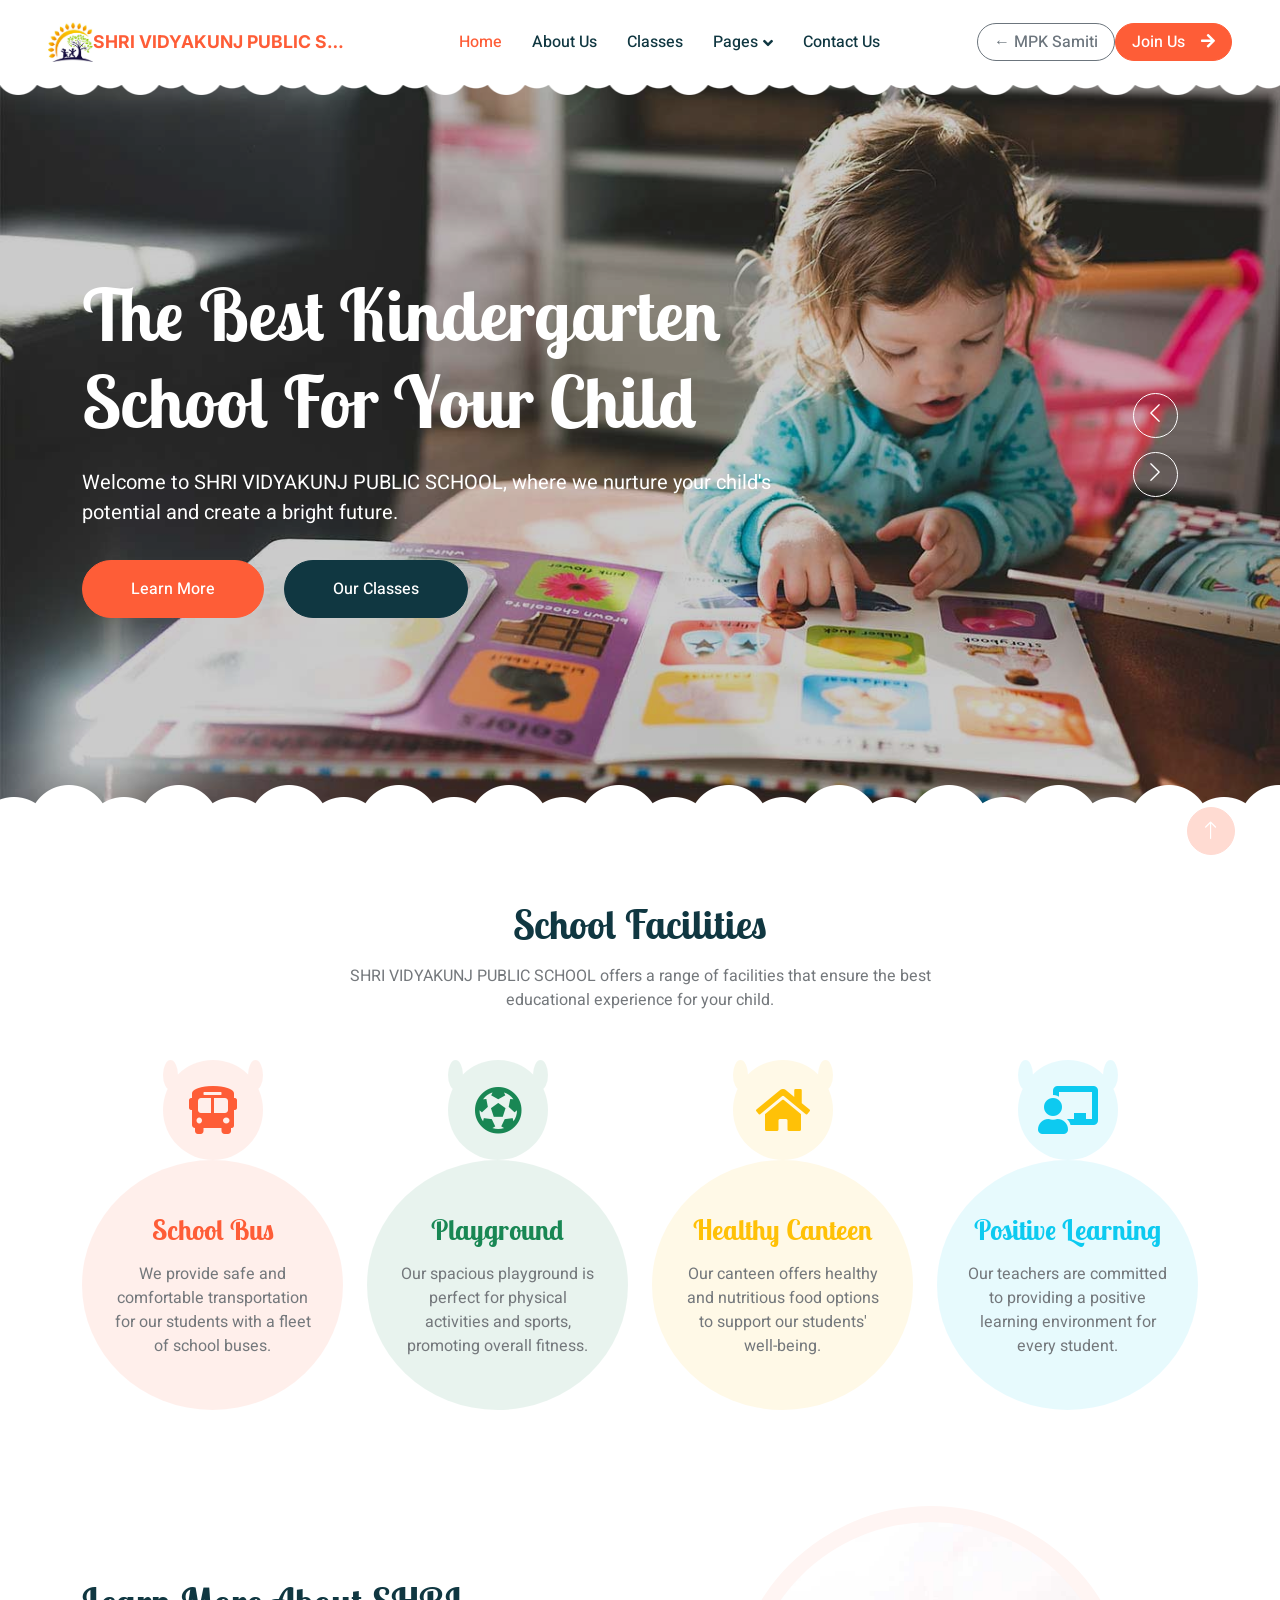
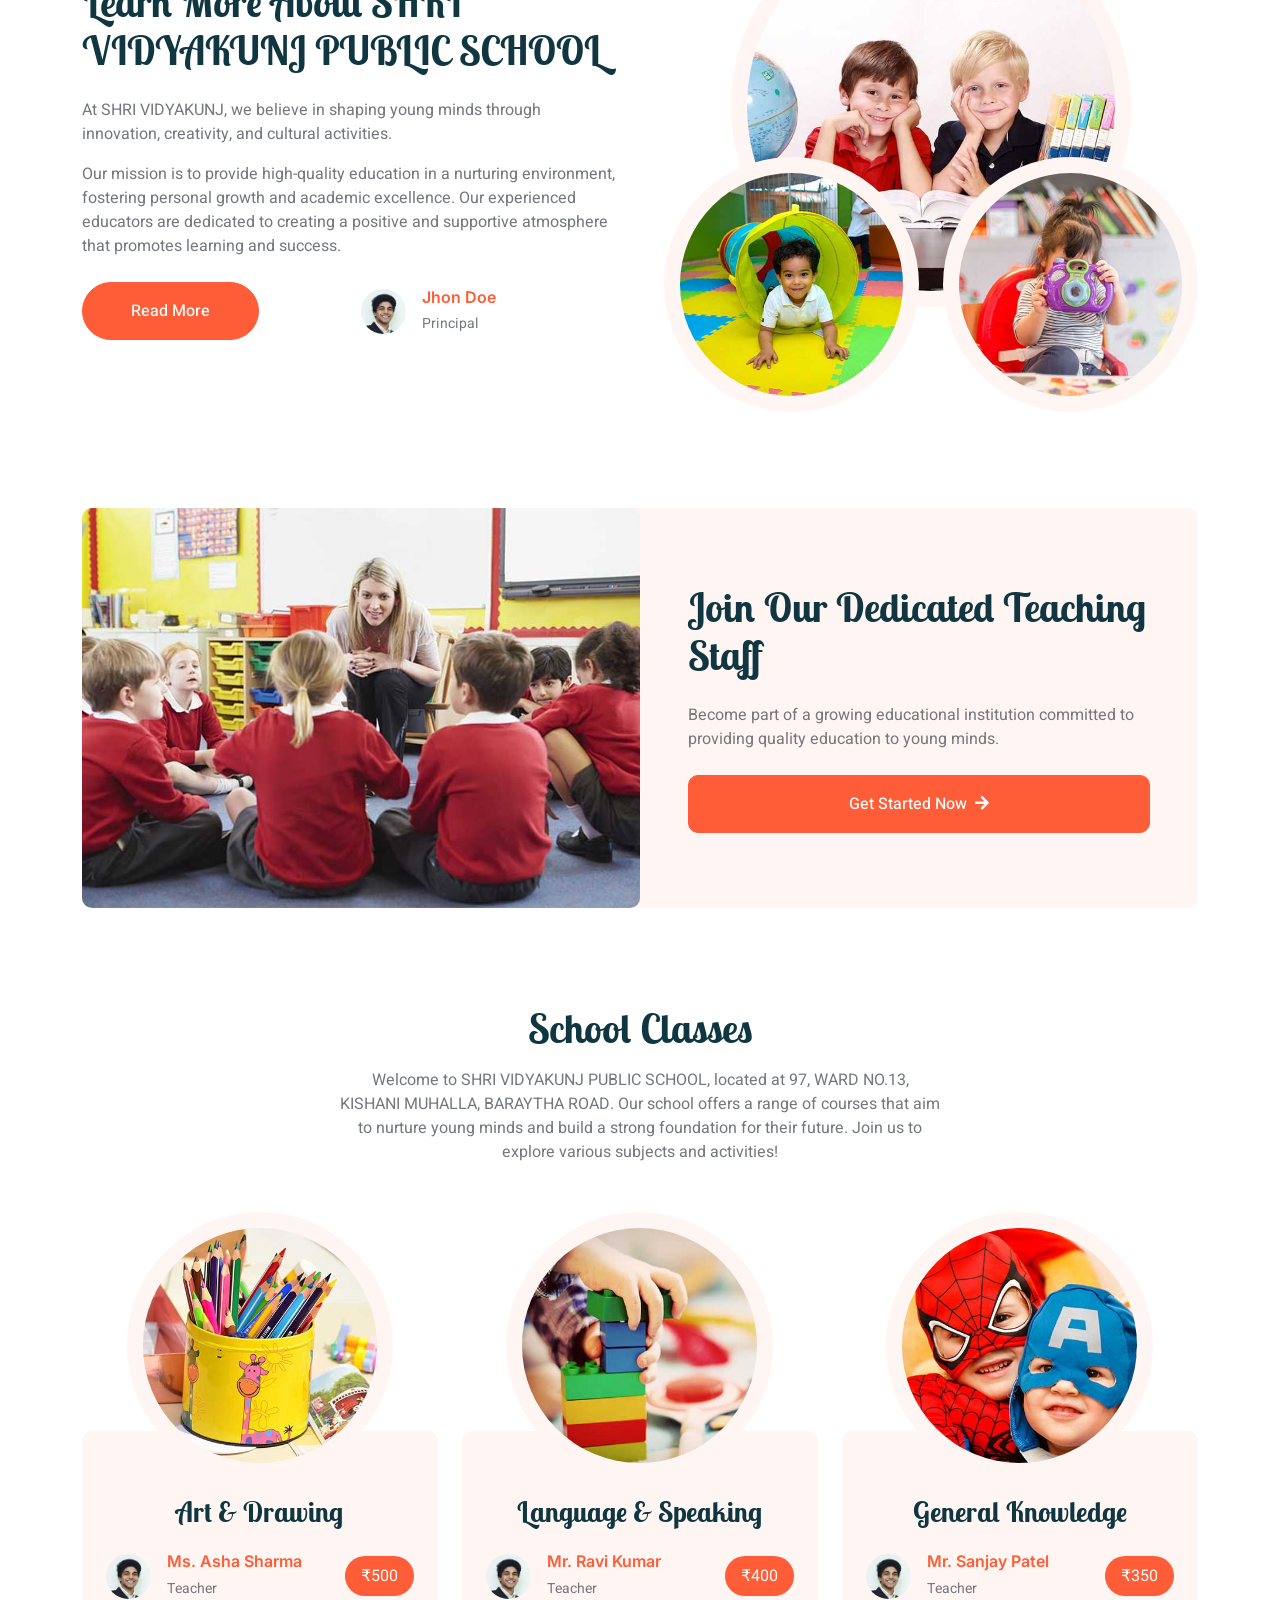
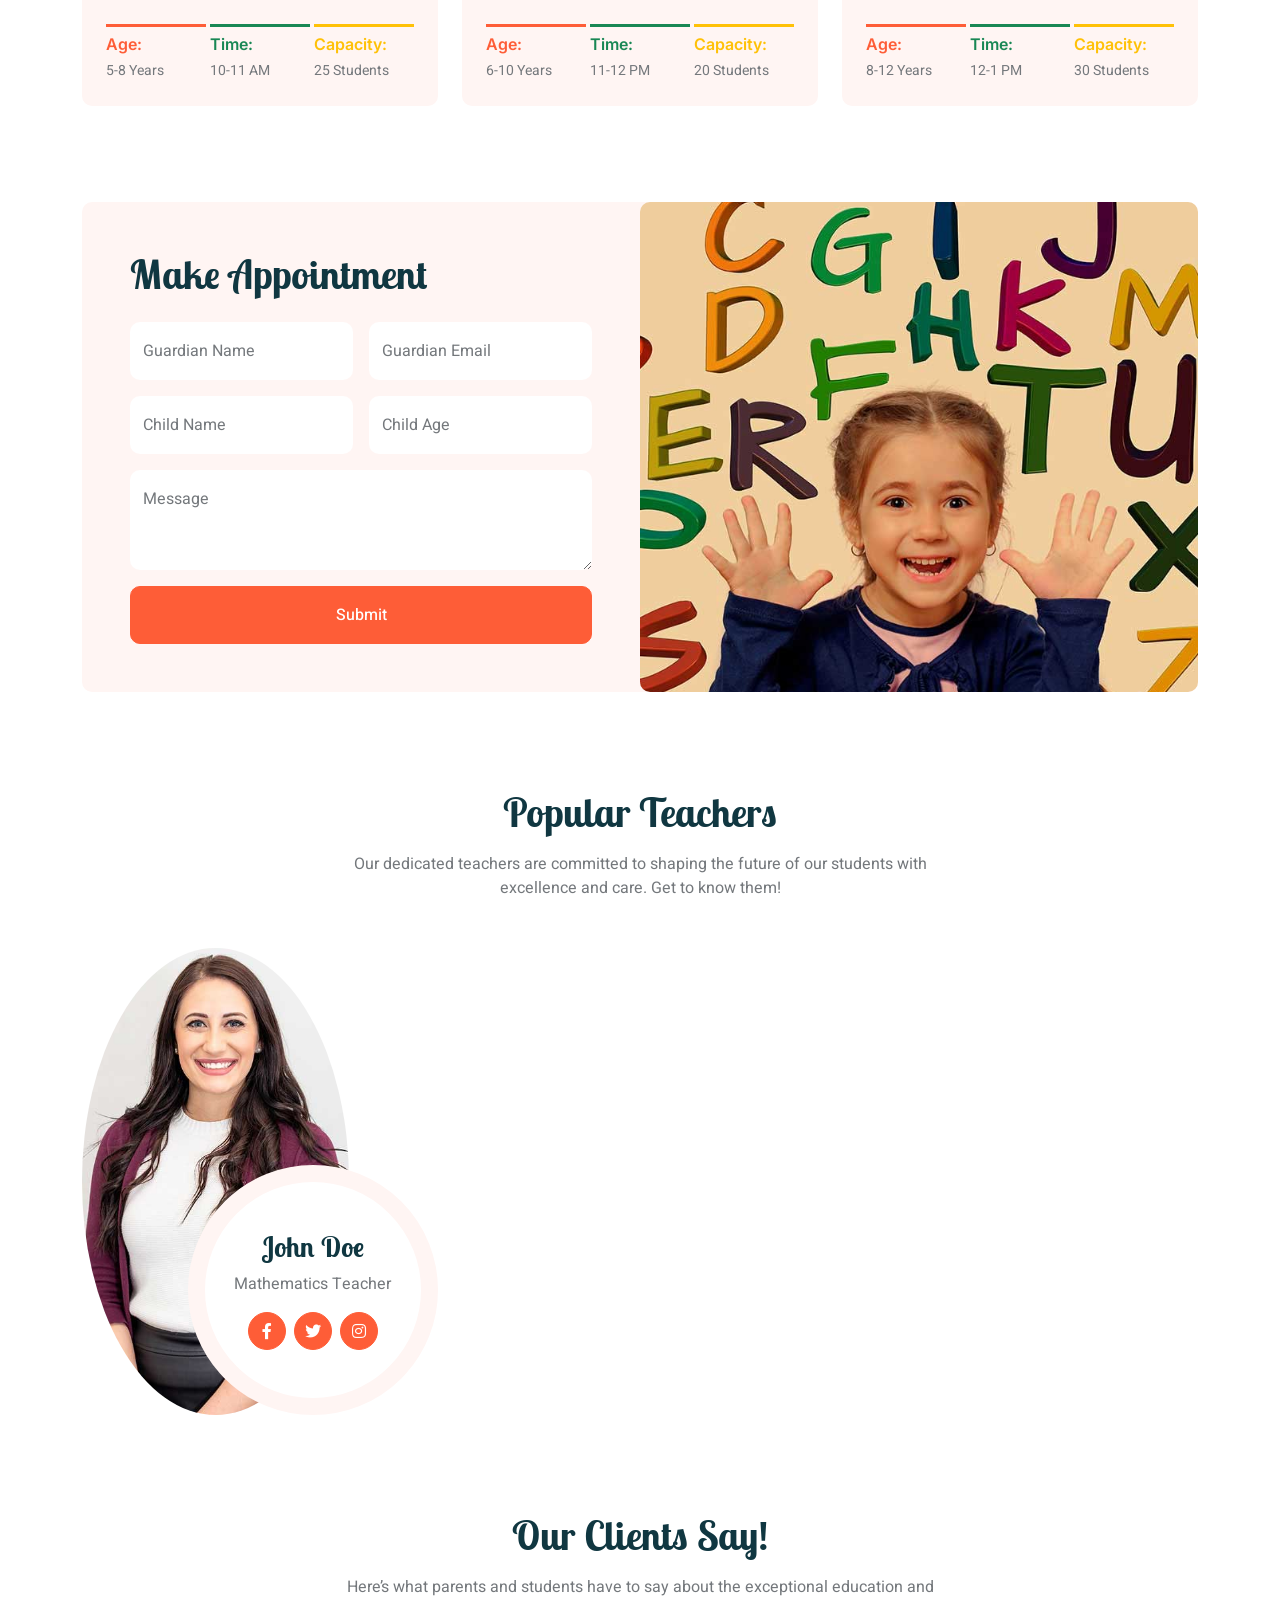
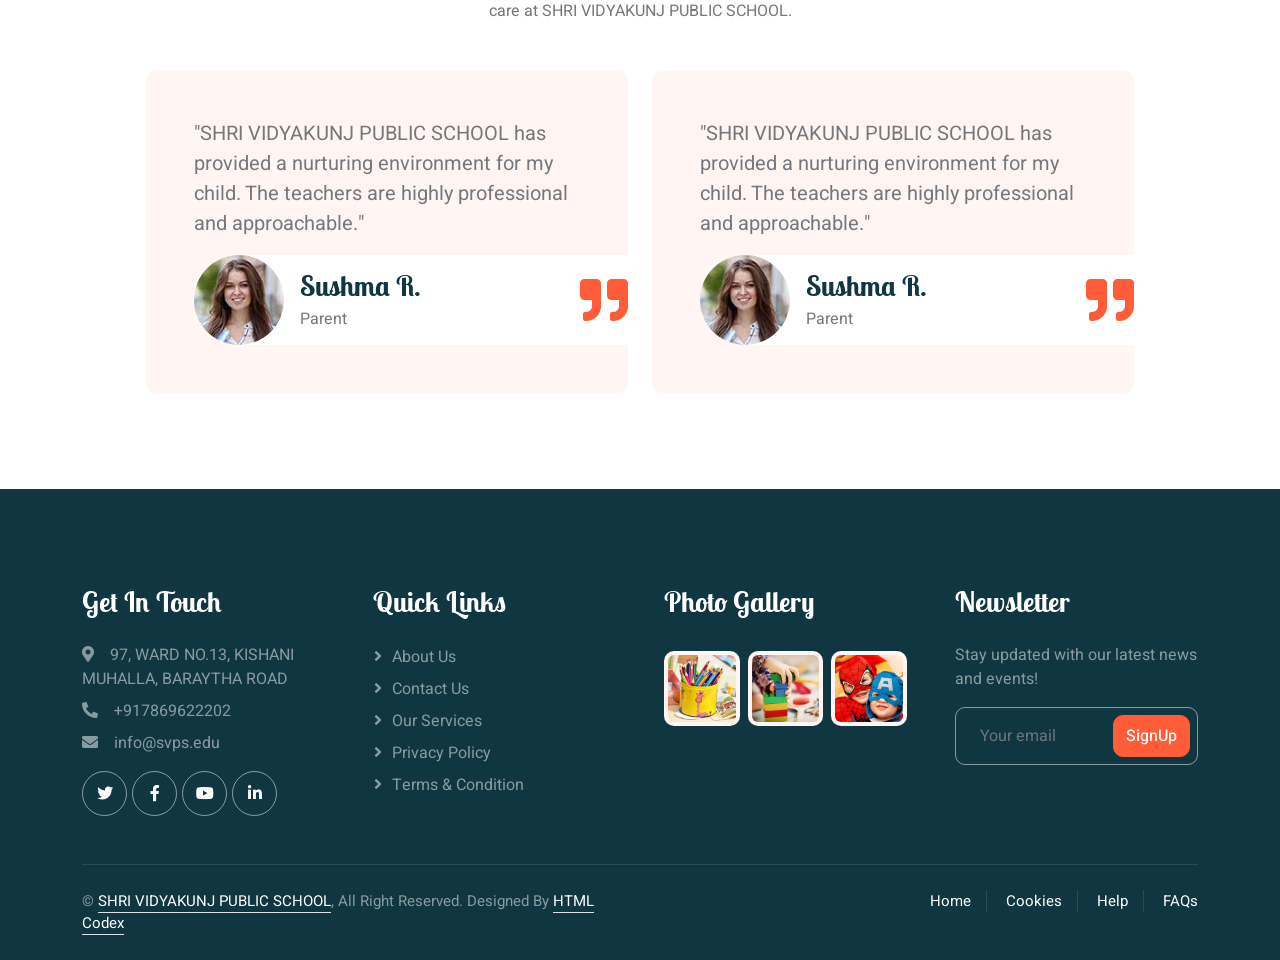
==== commit 2cdf3e85: "Fix school navbar brand overflow: use span.brand-name instead of h1" ====
--- a/vidyakunj_public_school/index.html
+++ b/vidyakunj_public_school/index.html
@@ -47,7 +47,7 @@
         <!-- Navbar Start -->
         <nav class="navbar navbar-expand-lg bg-white navbar-light sticky-top px-4 px-lg-5 py-lg-0">
             <a href="index.html" class="navbar-brand">
-                <h1 class="m-0 text-primary"> <img src="img/logo.jpg" alt="SVPS Logo" class="img-fluid" style="max-height: 40px; width: auto;" />SHRI VIDYAKUNJ PUBLIC SCHOOL</h1>
+                <img src="img/logo.jpg" alt="SVPS Logo" /><span class="brand-name">SHRI VIDYAKUNJ PUBLIC SCHOOL</span>
             </a>
             <button type="button" class="navbar-toggler" data-bs-toggle="collapse" data-bs-target="#navbarCollapse">
                 <span class="navbar-toggler-icon"></span>
--- a/vidyakunj_public_school/css/style.css
+++ b/vidyakunj_public_school/css/style.css
@@ -98,6 +98,26 @@
 
 
 /*** Navbar ***/
+.navbar-brand .brand-name {
+    font-family: 'Inter', 'Heebo', sans-serif;
+    font-size: 1.1rem;
+    font-weight: 700;
+    color: var(--primary);
+    white-space: nowrap;
+    overflow: hidden;
+    text-overflow: ellipsis;
+    max-width: 260px;
+    display: inline-block;
+    vertical-align: middle;
+}
+
+.navbar-brand img {
+    height: 40px;
+    width: auto;
+    vertical-align: middle;
+    flex-shrink: 0;
+}
+
 .navbar .navbar-nav .nav-link {
     padding: 30px 15px;
     color: var(--dark);
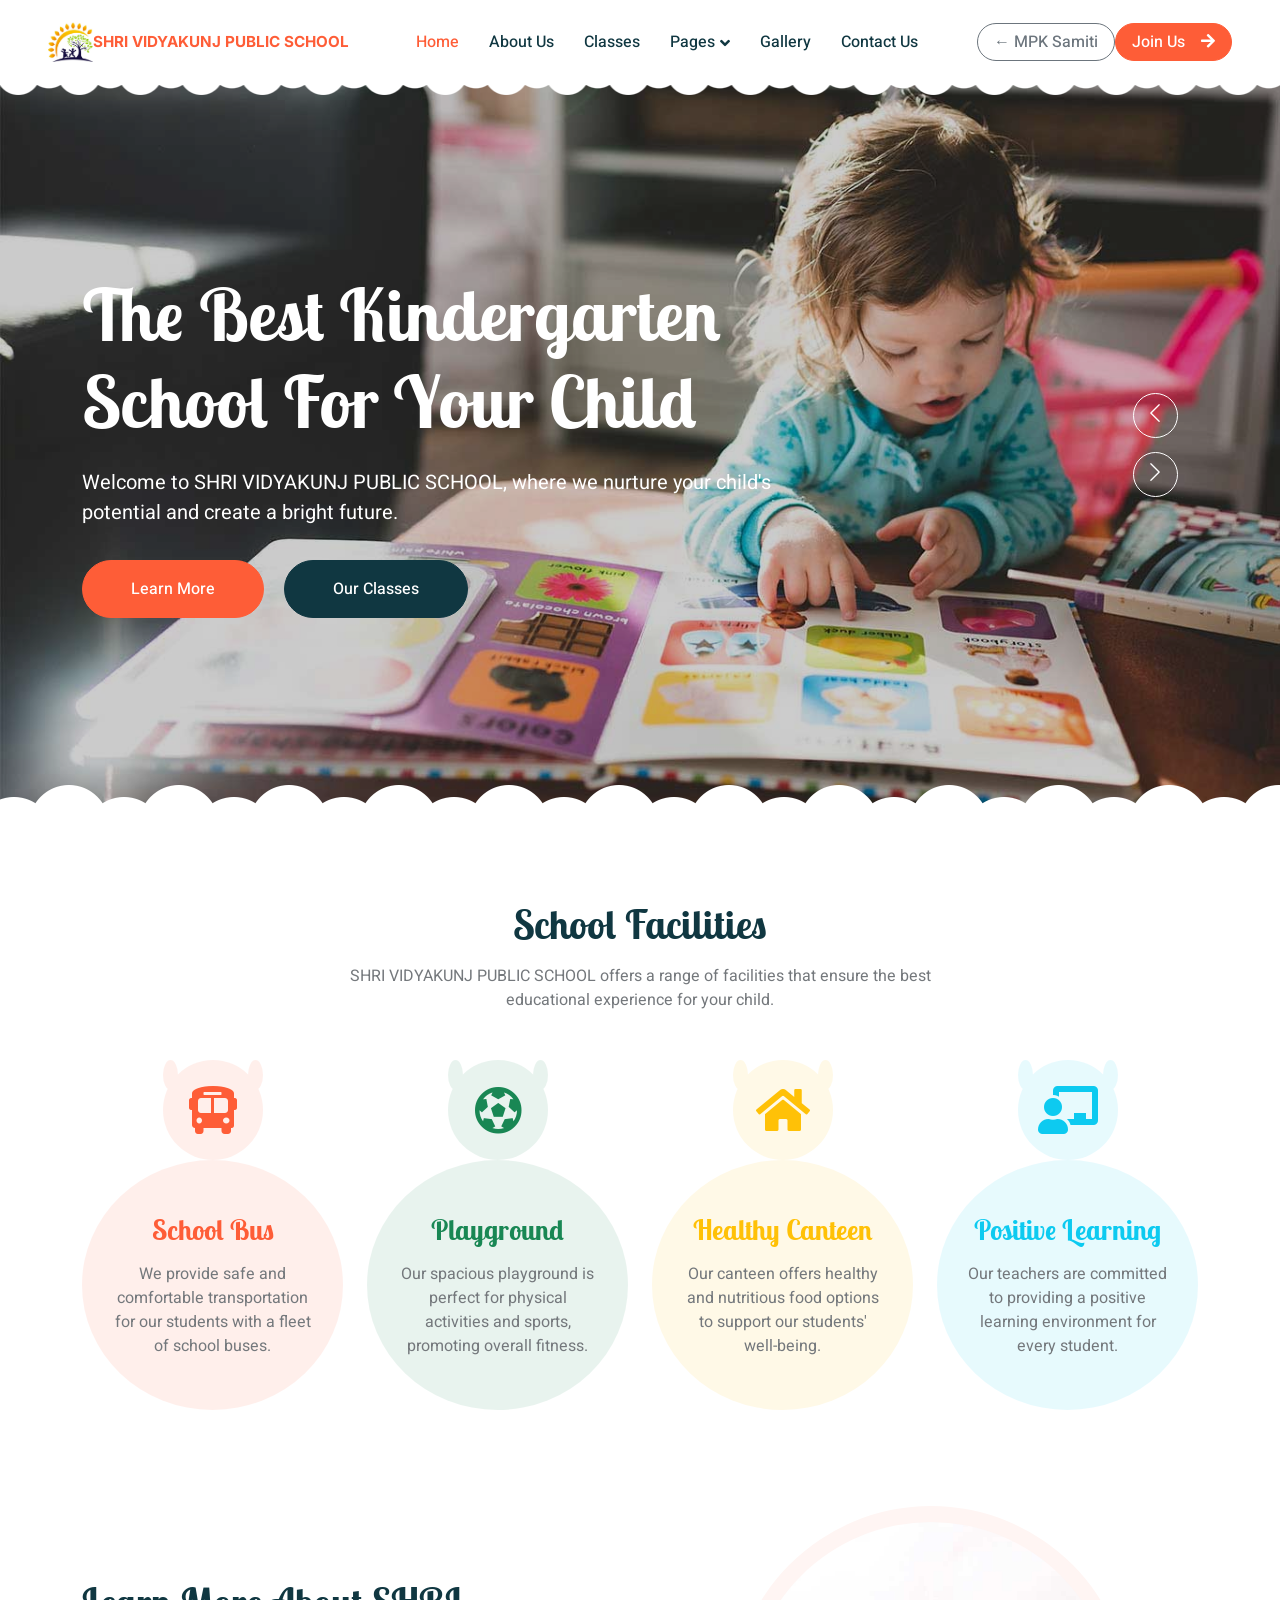
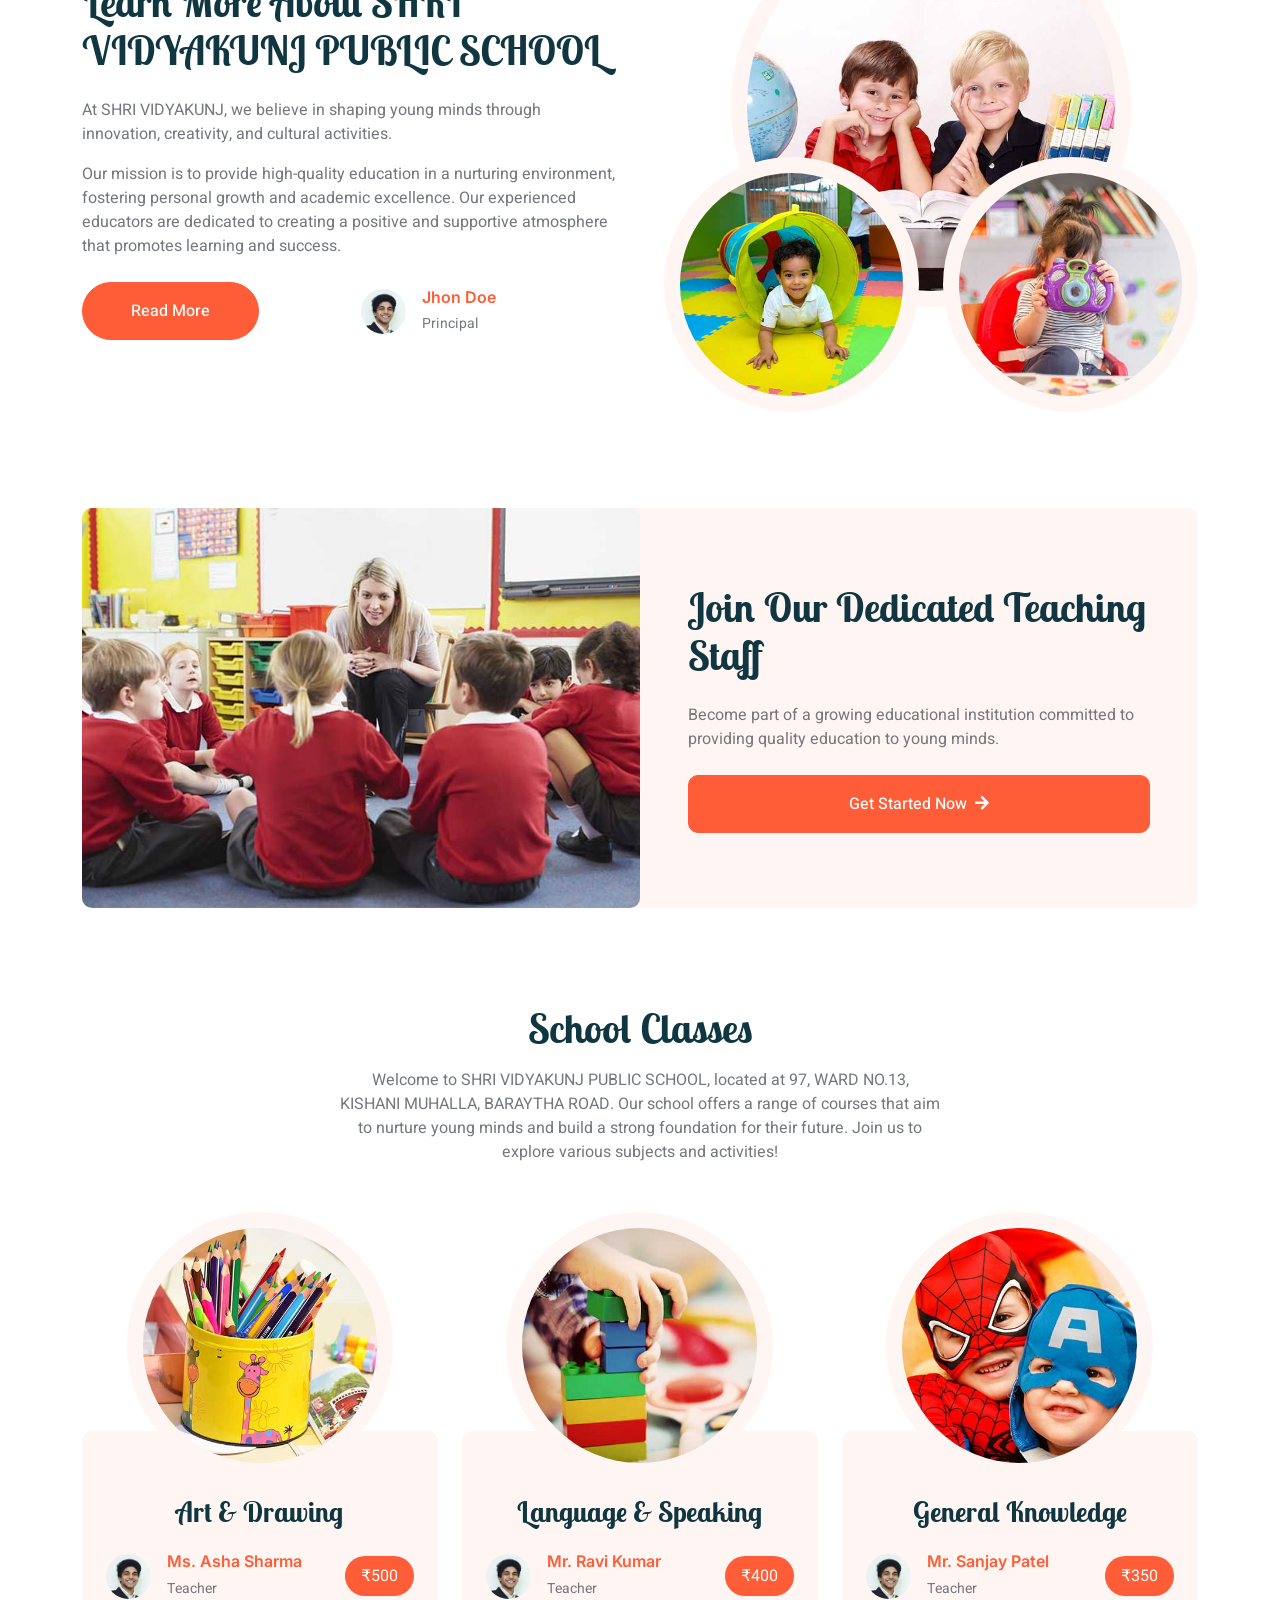
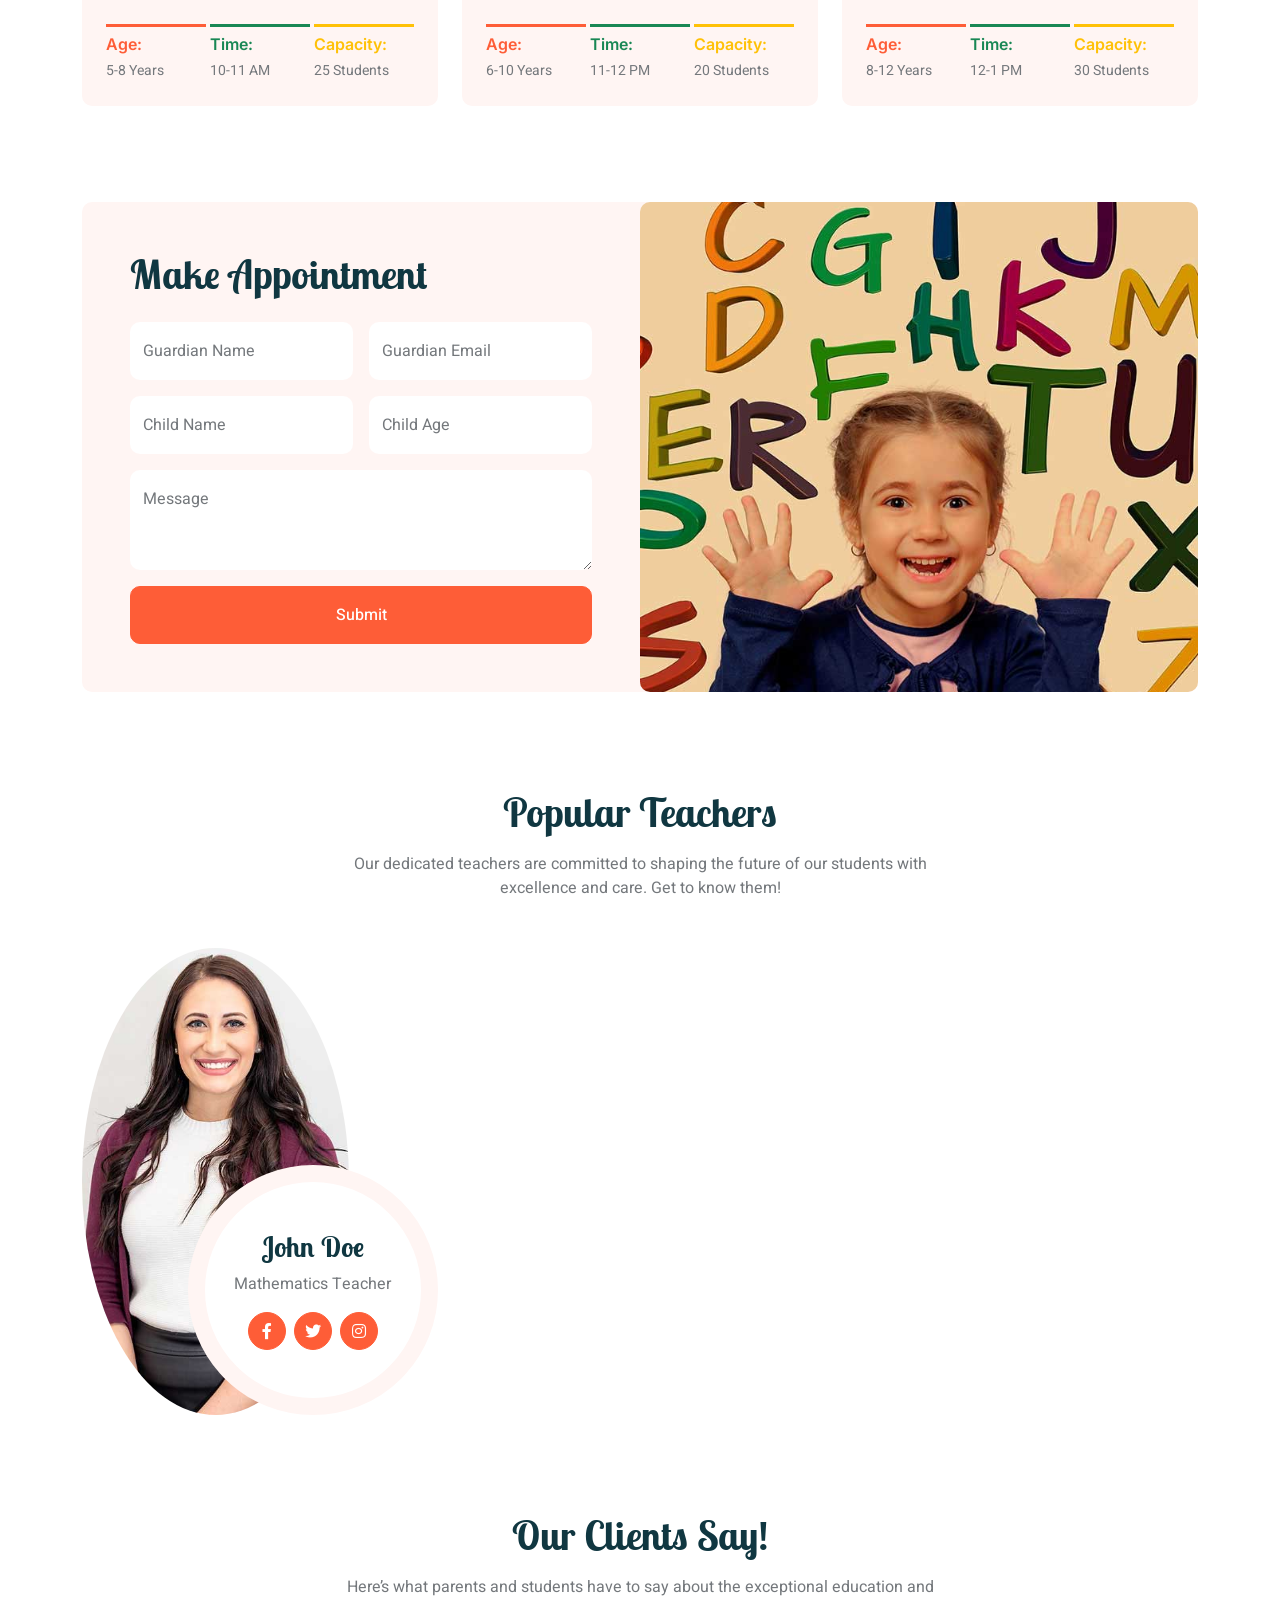
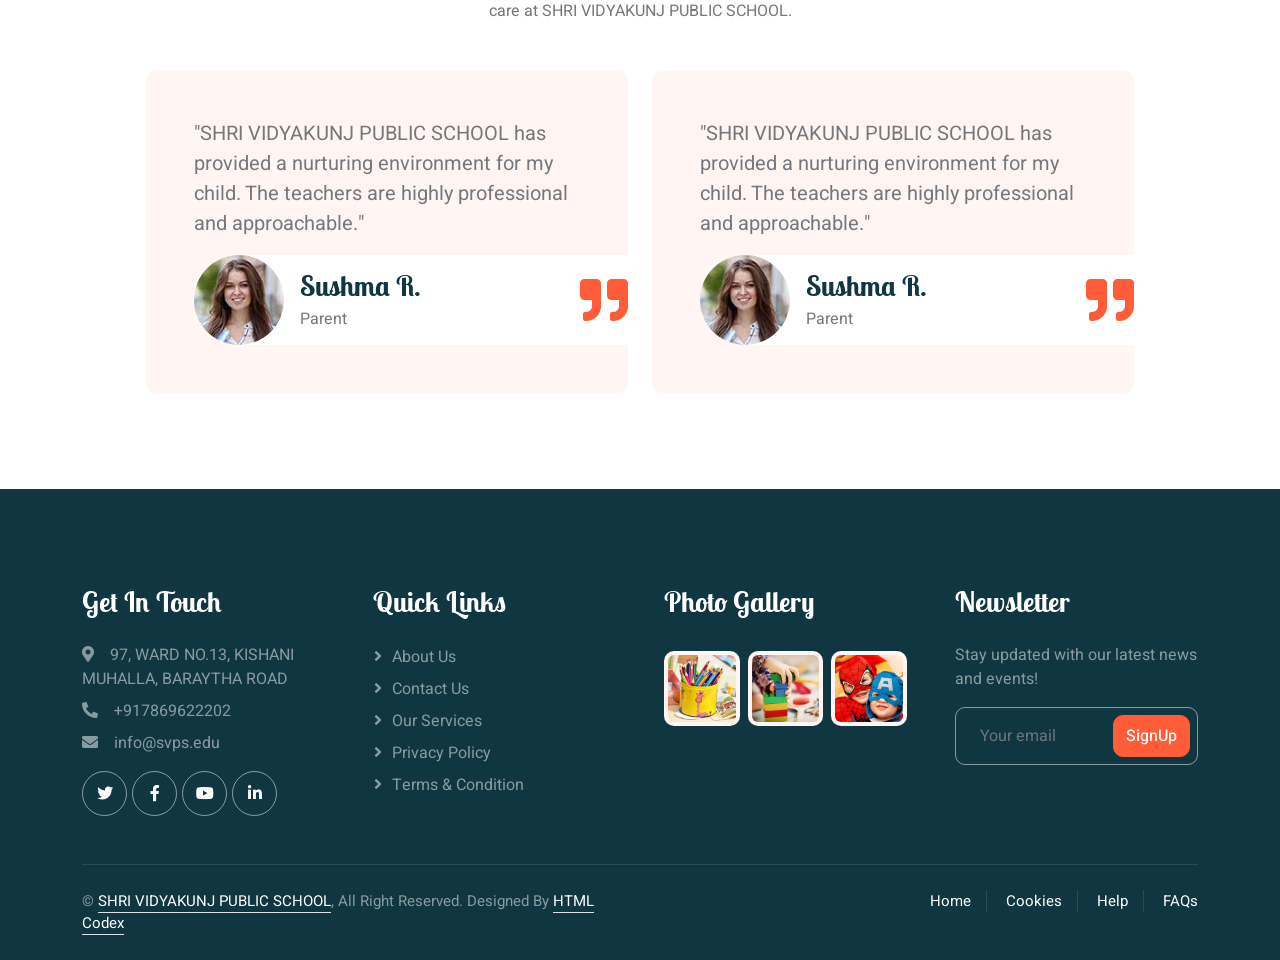
==== commit 5c746809: "Add school gallery page with 5 categories, filter buttons, and lightbox viewer" ====
--- a/vidyakunj_public_school/index.html
+++ b/vidyakunj_public_school/index.html
@@ -68,6 +68,7 @@
                             <a href="404.html" class="dropdown-item">404 Error</a>
                         </div>
                     </div>
+                    <a href="gallery-school.html" class="nav-item nav-link">Gallery</a>
                     <a href="contact.html" class="nav-item nav-link">Contact Us</a>
                 </div>
                 <a href="../index.html" class="btn btn-outline-secondary rounded-pill px-3 d-none d-lg-block ms-2">← MPK Samiti</a>
--- a/vidyakunj_public_school/css/style.css
+++ b/vidyakunj_public_school/css/style.css
@@ -100,13 +100,10 @@
 /*** Navbar ***/
 .navbar-brand .brand-name {
     font-family: 'Inter', 'Heebo', sans-serif;
-    font-size: 1.1rem;
+    font-size: 0.95rem;
     font-weight: 700;
     color: var(--primary);
     white-space: nowrap;
-    overflow: hidden;
-    text-overflow: ellipsis;
-    max-width: 260px;
     display: inline-block;
     vertical-align: middle;
 }
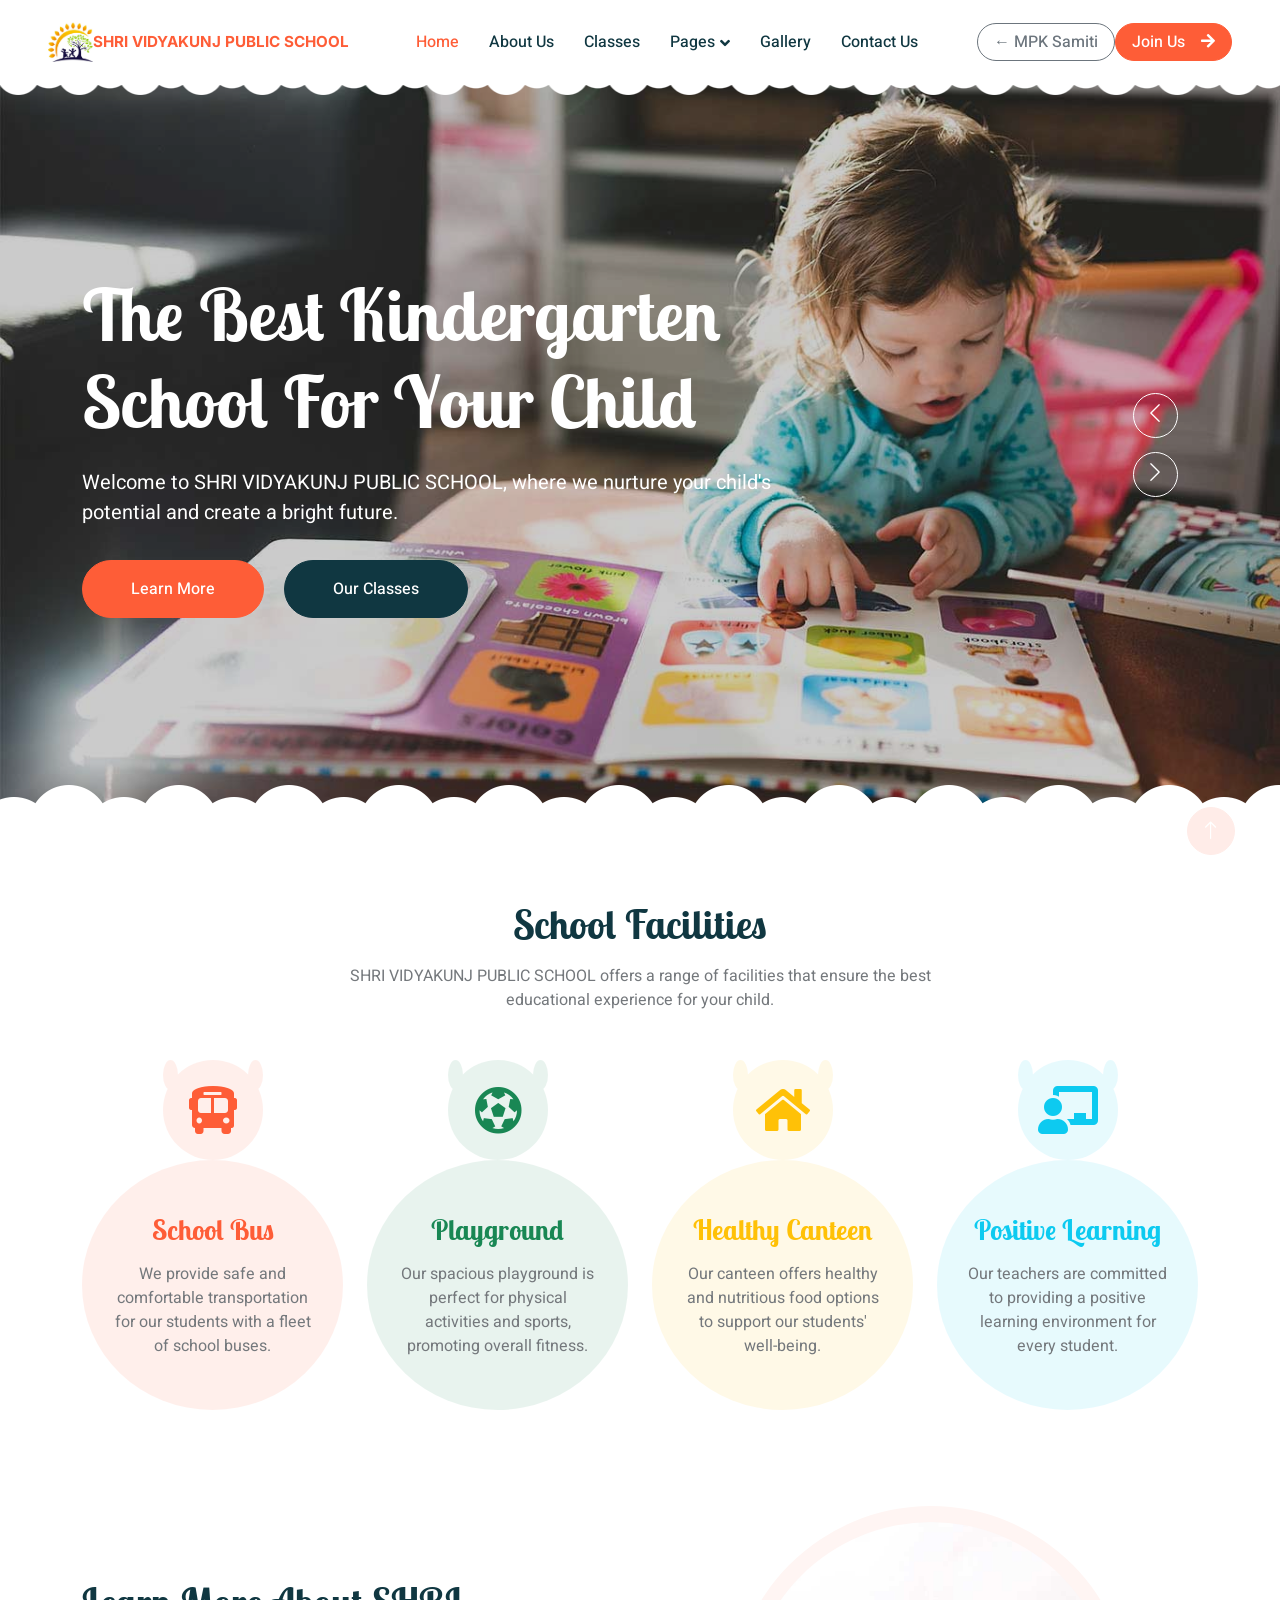
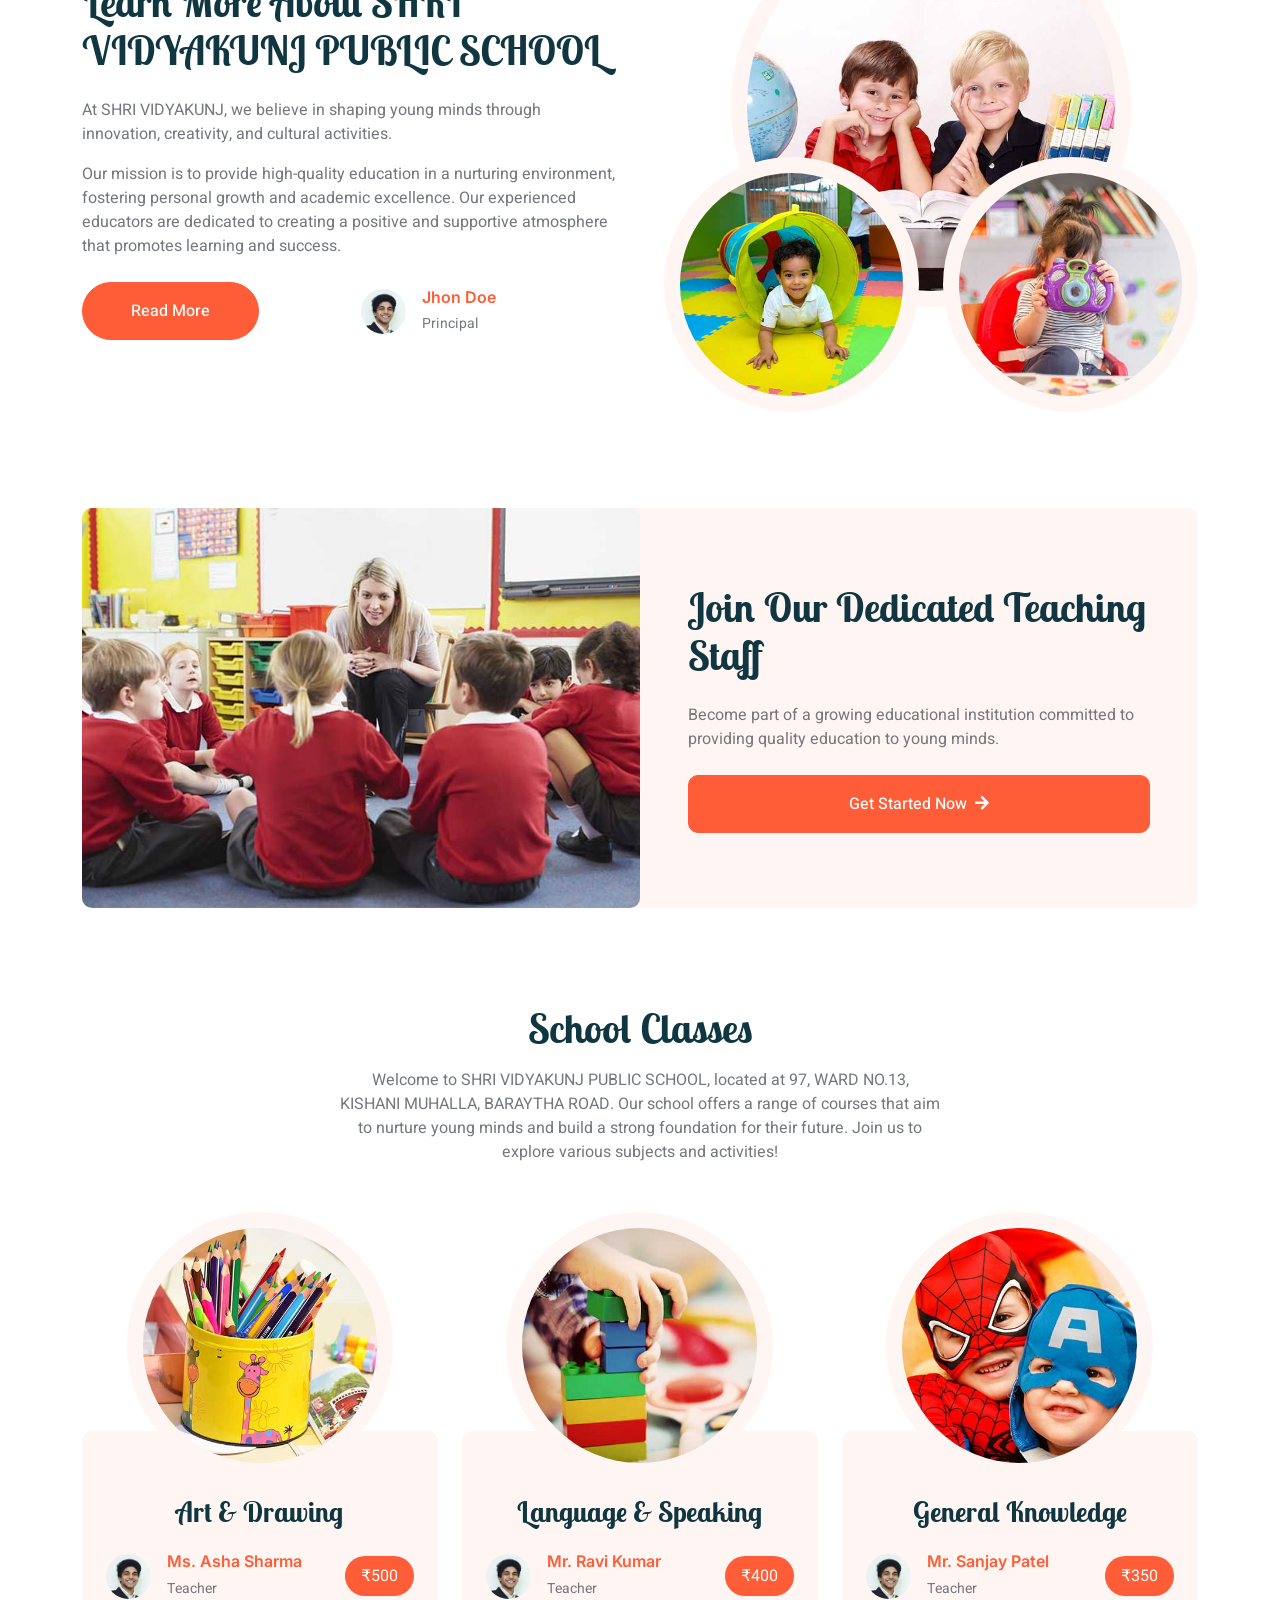
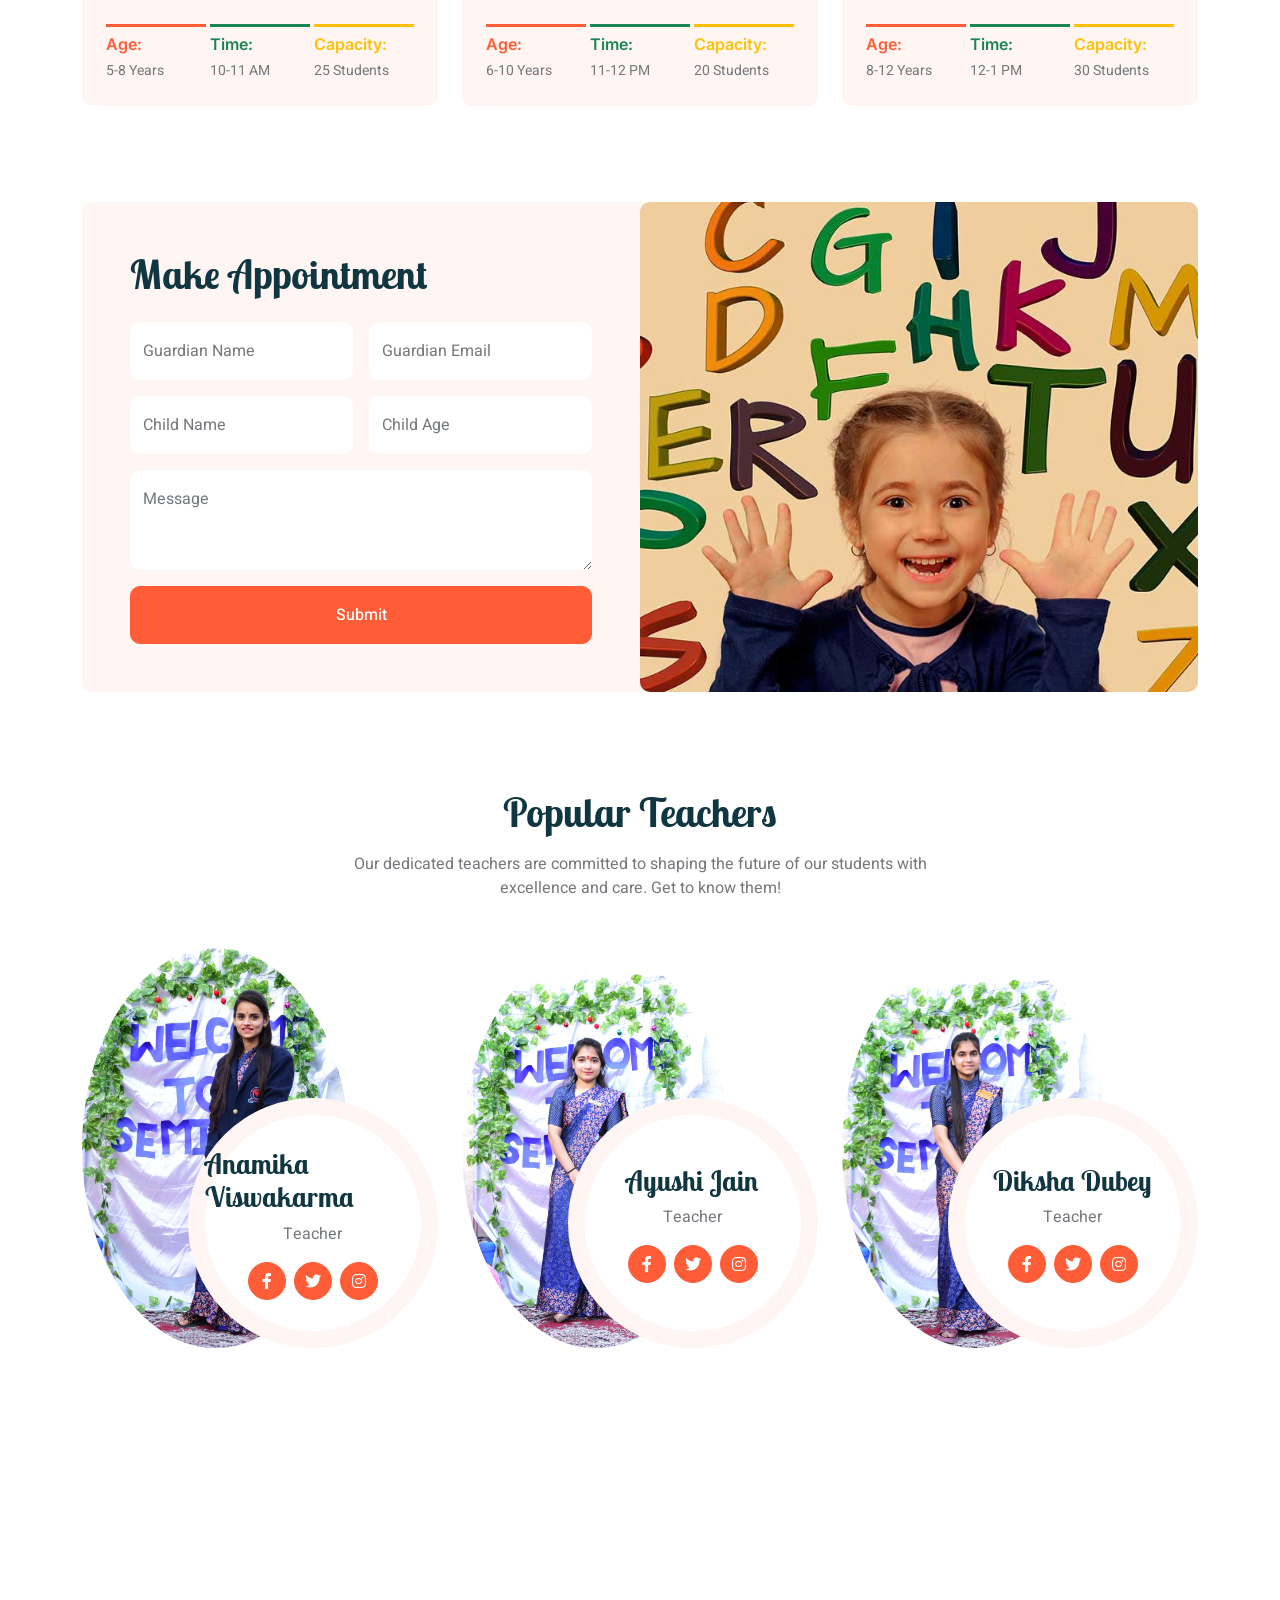
==== commit 226bd0ca: "Updated Popular Teachers section with real teacher data" ====
--- a/vidyakunj_public_school/index.html
+++ b/vidyakunj_public_school/index.html
@@ -3,7 +3,7 @@
 
 <head>
     <meta charset="utf-8">
-    <title>Kider - Preschool Website Template</title>
+    <title>SHRI VIDYAKUNJ PUBLIC SCHOOL</title>
     <meta content="width=device-width, initial-scale=1.0" name="viewport">
     <meta content="" name="keywords">
     <meta content="" name="description">
@@ -43,7 +43,7 @@
             </div>
         </div>
         <!-- Spinner End -->
-    
+
         <!-- Navbar Start -->
         <nav class="navbar navbar-expand-lg bg-white navbar-light sticky-top px-4 px-lg-5 py-lg-0">
             <a href="index.html" class="navbar-brand">
@@ -71,13 +71,14 @@
                     <a href="gallery-school.html" class="nav-item nav-link">Gallery</a>
                     <a href="contact.html" class="nav-item nav-link">Contact Us</a>
                 </div>
-                <a href="../index.html" class="btn btn-outline-secondary rounded-pill px-3 d-none d-lg-block ms-2">← MPK Samiti</a>
+                <a href="../index.html" class="btn btn-outline-secondary rounded-pill px-3 d-none d-lg-block ms-2">← MPK
+                    Samiti</a>
                 <a href="" class="btn btn-primary rounded-pill px-3 d-none d-lg-block">Join Us<i
                         class="fa fa-arrow-right ms-3"></i></a>
             </div>
         </nav>
         <!-- Navbar End -->
-    
+
         <!-- Carousel Start -->
         <div class="container-fluid p-0 mb-5">
             <div class="owl-carousel header-carousel position-relative">
@@ -128,10 +129,10 @@
             </div>
         </div>
         <!-- Carousel End -->
-    
-    
-    
-    
+
+
+
+
         <!-- Facilities Start -->
         <div class="container-xxl py-5">
             <div class="container">
@@ -490,25 +491,90 @@
                         care. Get to know them!</p>
                 </div>
                 <div class="row g-4">
-                    <!-- Repeat for each teacher -->
                     <div class="col-lg-4 col-md-6 wow fadeInUp" data-wow-delay="0.1s">
                         <div class="team-item position-relative">
-                            <img class="img-fluid rounded-circle w-75" src="img/team-1.jpg" alt="Teacher">
+                            <img class="img-fluid rounded-circle w-75" src="teachers/Anamika Viswakarma.JPG" alt="Anamika Viswakarma">
                             <div class="team-text">
-                                <h3>John Doe</h3>
-                                <p>Mathematics Teacher</p>
+                                <h3>Anamika Viswakarma</h3>
+                                <p>Teacher</p>
                                 <div class="d-flex align-items-center">
-                                    <a class="btn btn-square btn-primary mx-1" href=""><i
-                                            class="fab fa-facebook-f"></i></a>
-                                    <a class="btn btn-square btn-primary mx-1" href=""><i
-                                            class="fab fa-twitter"></i></a>
-                                    <a class="btn btn-square btn-primary mx-1" href=""><i
-                                            class="fab fa-instagram"></i></a>
-                                </div>
-                            </div>
-                        </div>
-                    </div>
-                    <!-- Add more teachers here -->
+                                    <a class="btn btn-square btn-primary mx-1" href=""><i class="fab fa-facebook-f"></i></a>
+                                    <a class="btn btn-square btn-primary mx-1" href=""><i class="fab fa-twitter"></i></a>
+                                    <a class="btn btn-square btn-primary mx-1" href=""><i class="fab fa-instagram"></i></a>
+                                </div>
+                            </div>
+                        </div>
+                    </div>
+                    <div class="col-lg-4 col-md-6 wow fadeInUp" data-wow-delay="0.3s">
+                        <div class="team-item position-relative">
+                            <img class="img-fluid rounded-circle w-75" src="teachers/Ayushi Jain.JPG" alt="Ayushi Jain">
+                            <div class="team-text">
+                                <h3>Ayushi Jain</h3>
+                                <p>Teacher</p>
+                                <div class="d-flex align-items-center">
+                                    <a class="btn btn-square btn-primary mx-1" href=""><i class="fab fa-facebook-f"></i></a>
+                                    <a class="btn btn-square btn-primary mx-1" href=""><i class="fab fa-twitter"></i></a>
+                                    <a class="btn btn-square btn-primary mx-1" href=""><i class="fab fa-instagram"></i></a>
+                                </div>
+                            </div>
+                        </div>
+                    </div>
+                    <div class="col-lg-4 col-md-6 wow fadeInUp" data-wow-delay="0.5s">
+                        <div class="team-item position-relative">
+                            <img class="img-fluid rounded-circle w-75" src="teachers/Diksha Dubey.JPG" alt="Diksha Dubey">
+                            <div class="team-text">
+                                <h3>Diksha Dubey</h3>
+                                <p>Teacher</p>
+                                <div class="d-flex align-items-center">
+                                    <a class="btn btn-square btn-primary mx-1" href=""><i class="fab fa-facebook-f"></i></a>
+                                    <a class="btn btn-square btn-primary mx-1" href=""><i class="fab fa-twitter"></i></a>
+                                    <a class="btn btn-square btn-primary mx-1" href=""><i class="fab fa-instagram"></i></a>
+                                </div>
+                            </div>
+                        </div>
+                    </div>
+                    <div class="col-lg-4 col-md-6 wow fadeInUp" data-wow-delay="0.1s">
+                        <div class="team-item position-relative">
+                            <img class="img-fluid rounded-circle w-75" src="teachers/Prachi Chobey.JPG" alt="Prachi Chobey">
+                            <div class="team-text">
+                                <h3>Prachi Chobey</h3>
+                                <p>Teacher</p>
+                                <div class="d-flex align-items-center">
+                                    <a class="btn btn-square btn-primary mx-1" href=""><i class="fab fa-facebook-f"></i></a>
+                                    <a class="btn btn-square btn-primary mx-1" href=""><i class="fab fa-twitter"></i></a>
+                                    <a class="btn btn-square btn-primary mx-1" href=""><i class="fab fa-instagram"></i></a>
+                                </div>
+                            </div>
+                        </div>
+                    </div>
+                    <div class="col-lg-4 col-md-6 wow fadeInUp" data-wow-delay="0.3s">
+                        <div class="team-item position-relative">
+                            <img class="img-fluid rounded-circle w-75" src="teachers/Priya Jain.JPG" alt="Priya Jain">
+                            <div class="team-text">
+                                <h3>Priya Jain</h3>
+                                <p>Teacher</p>
+                                <div class="d-flex align-items-center">
+                                    <a class="btn btn-square btn-primary mx-1" href=""><i class="fab fa-facebook-f"></i></a>
+                                    <a class="btn btn-square btn-primary mx-1" href=""><i class="fab fa-twitter"></i></a>
+                                    <a class="btn btn-square btn-primary mx-1" href=""><i class="fab fa-instagram"></i></a>
+                                </div>
+                            </div>
+                        </div>
+                    </div>
+                    <div class="col-lg-4 col-md-6 wow fadeInUp" data-wow-delay="0.5s">
+                        <div class="team-item position-relative">
+                            <img class="img-fluid rounded-circle w-75" src="teachers/Rohit Asati.JPG" alt="Rohit Asati">
+                            <div class="team-text">
+                                <h3>Rohit Asati</h3>
+                                <p>Teacher</p>
+                                <div class="d-flex align-items-center">
+                                    <a class="btn btn-square btn-primary mx-1" href=""><i class="fab fa-facebook-f"></i></a>
+                                    <a class="btn btn-square btn-primary mx-1" href=""><i class="fab fa-twitter"></i></a>
+                                    <a class="btn btn-square btn-primary mx-1" href=""><i class="fab fa-instagram"></i></a>
+                                </div>
+                            </div>
+                        </div>
+                    </div>
                 </div>
             </div>
         </div>
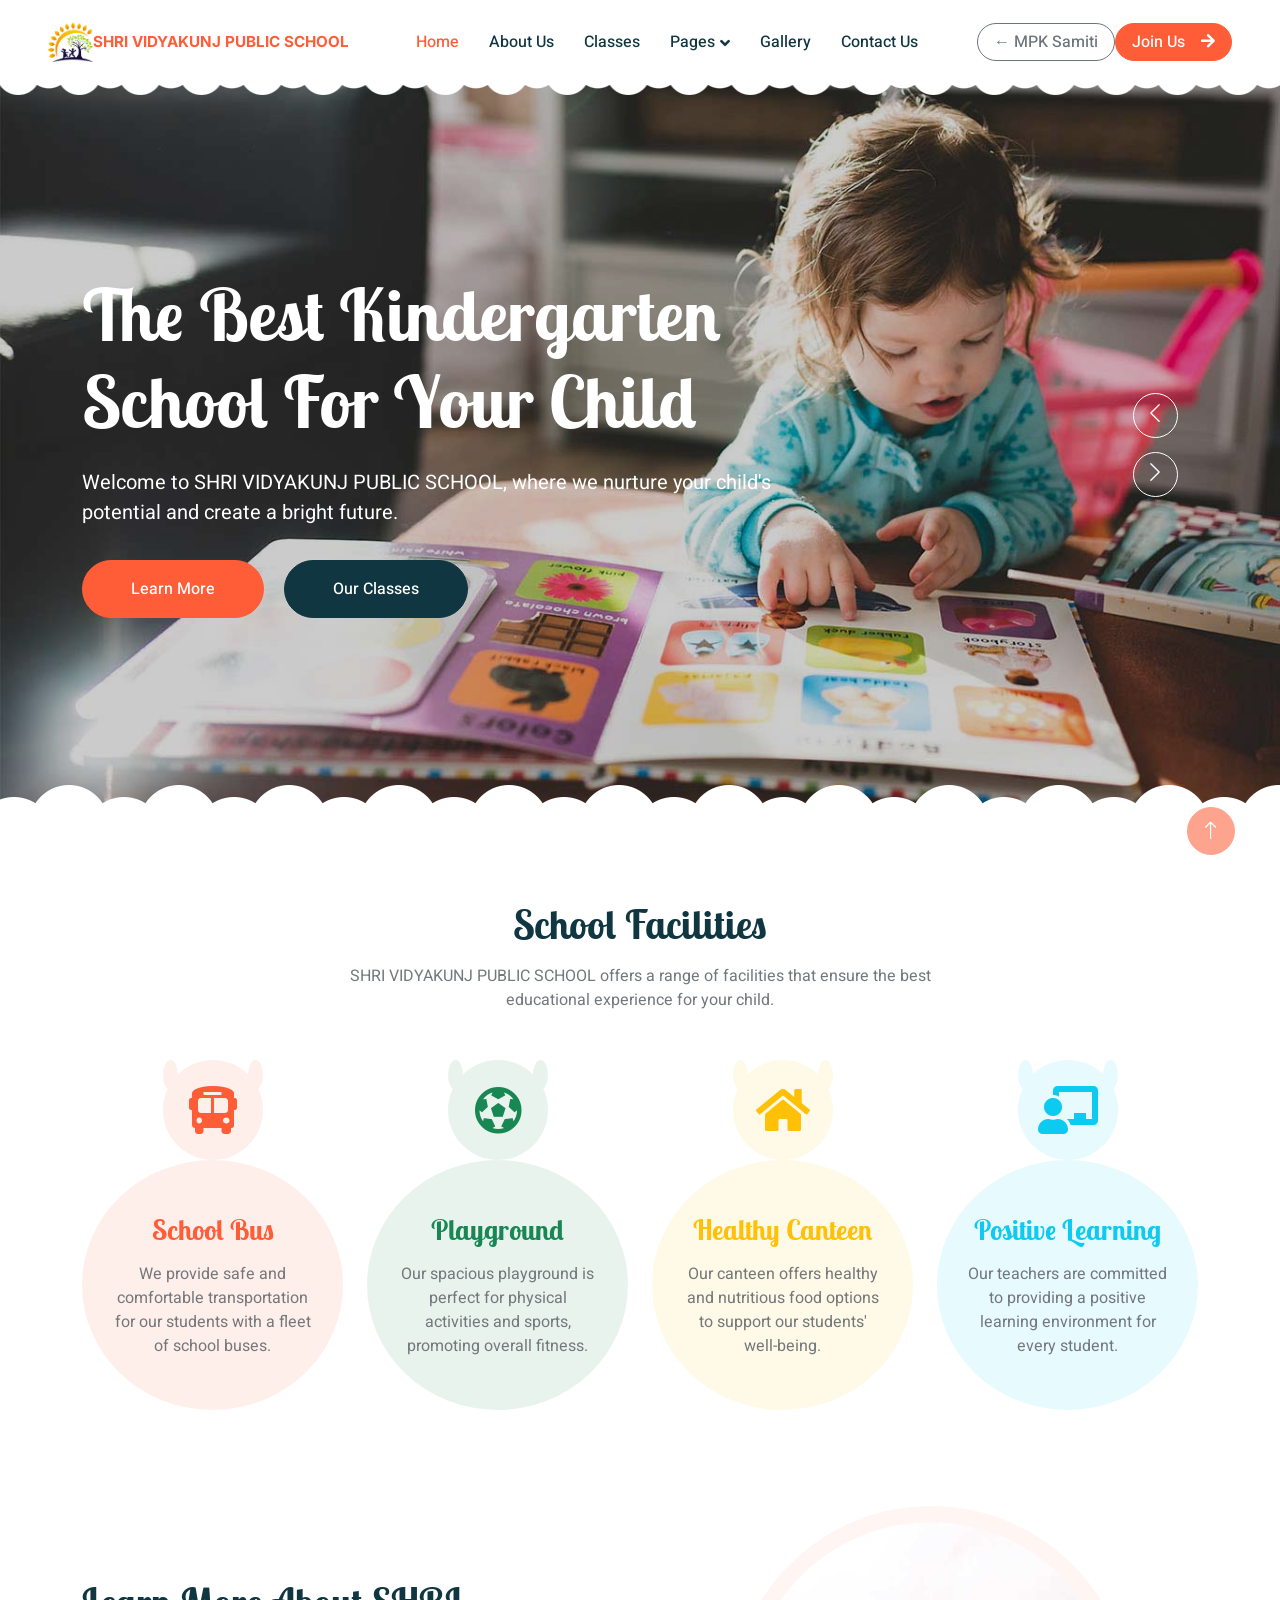
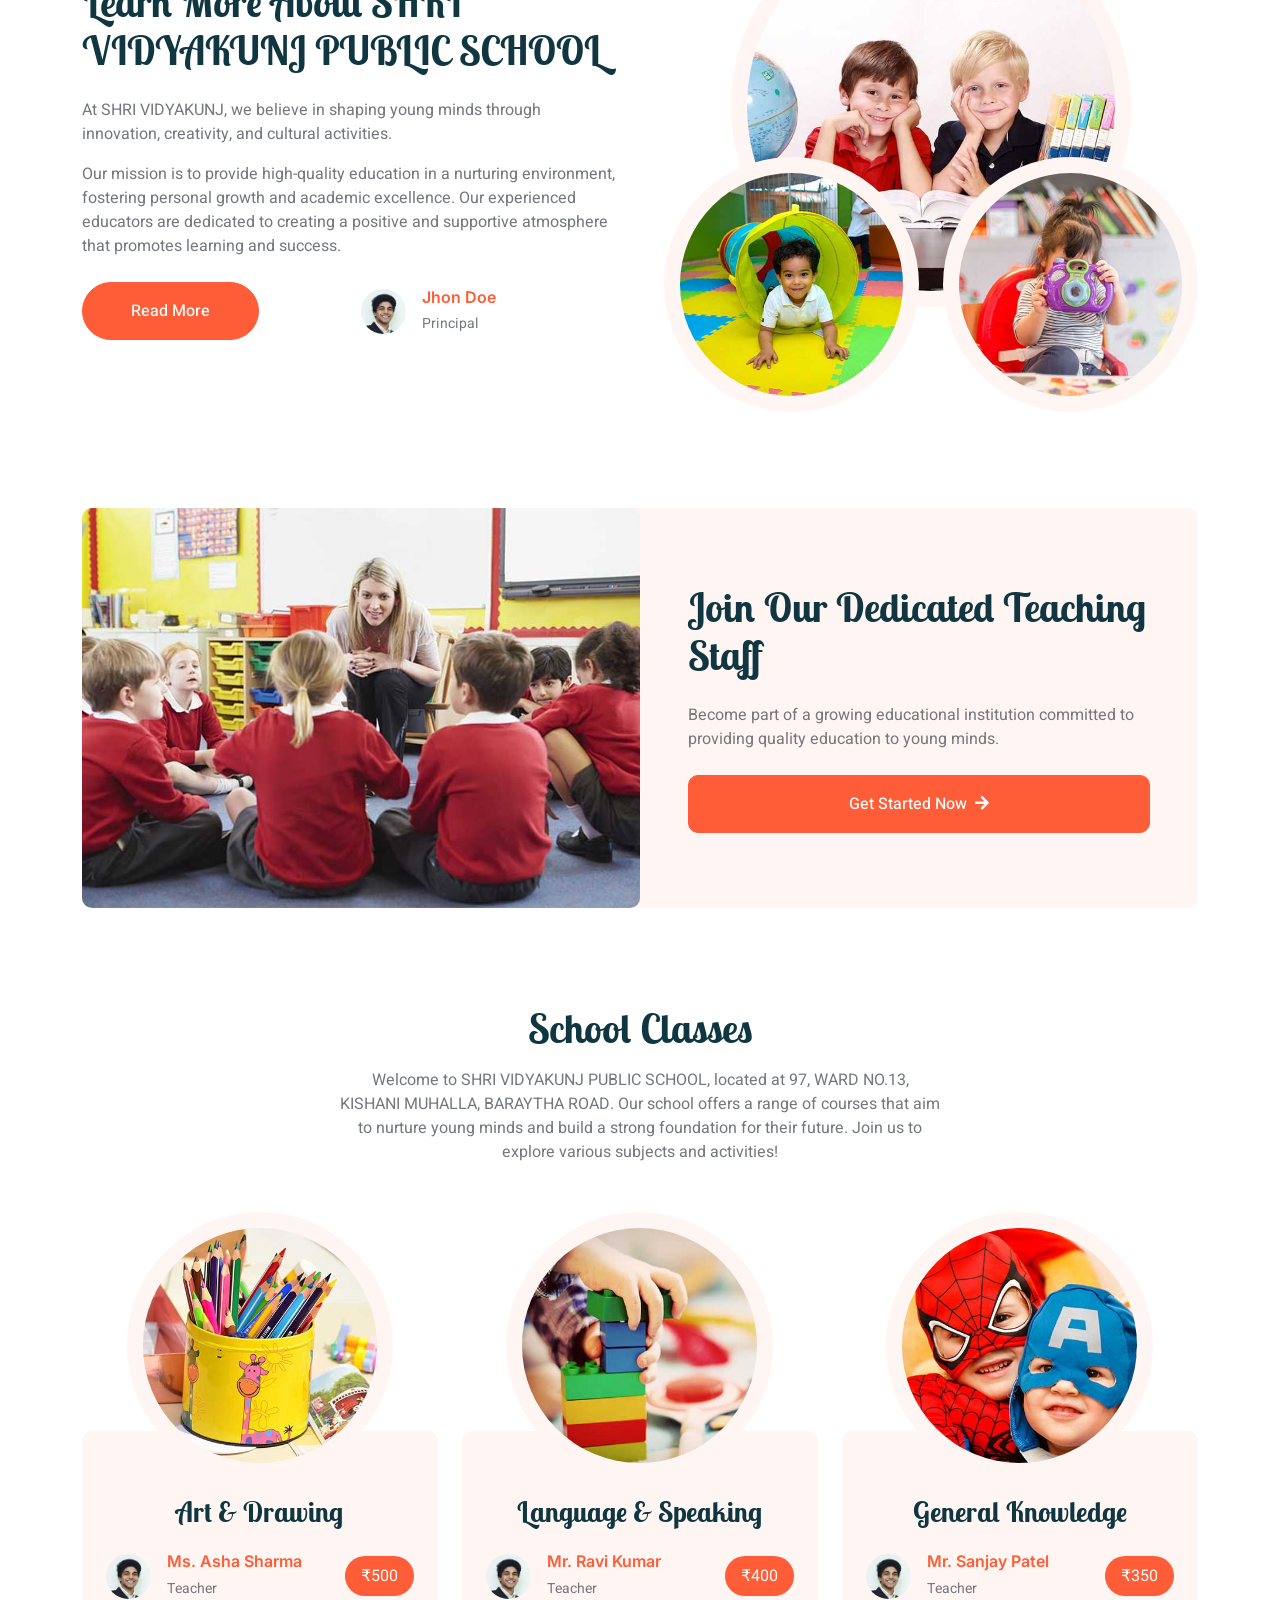
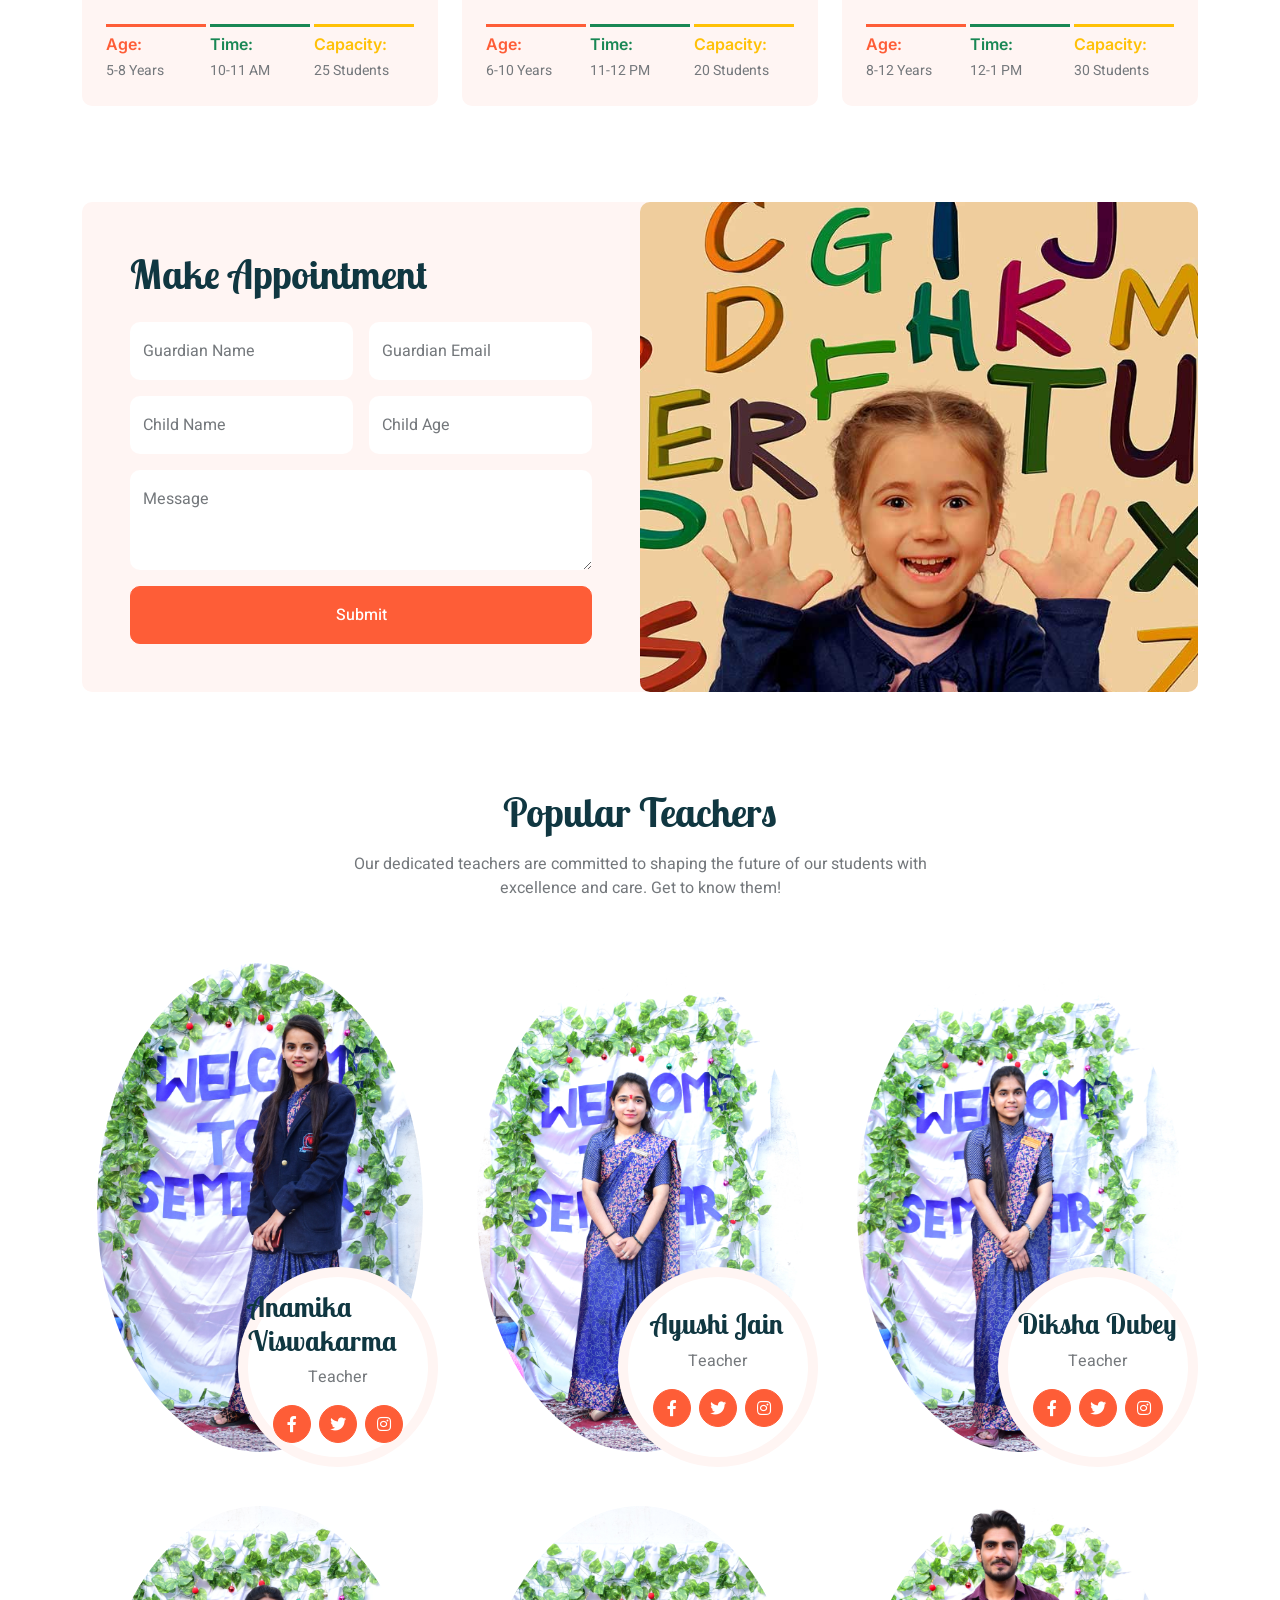
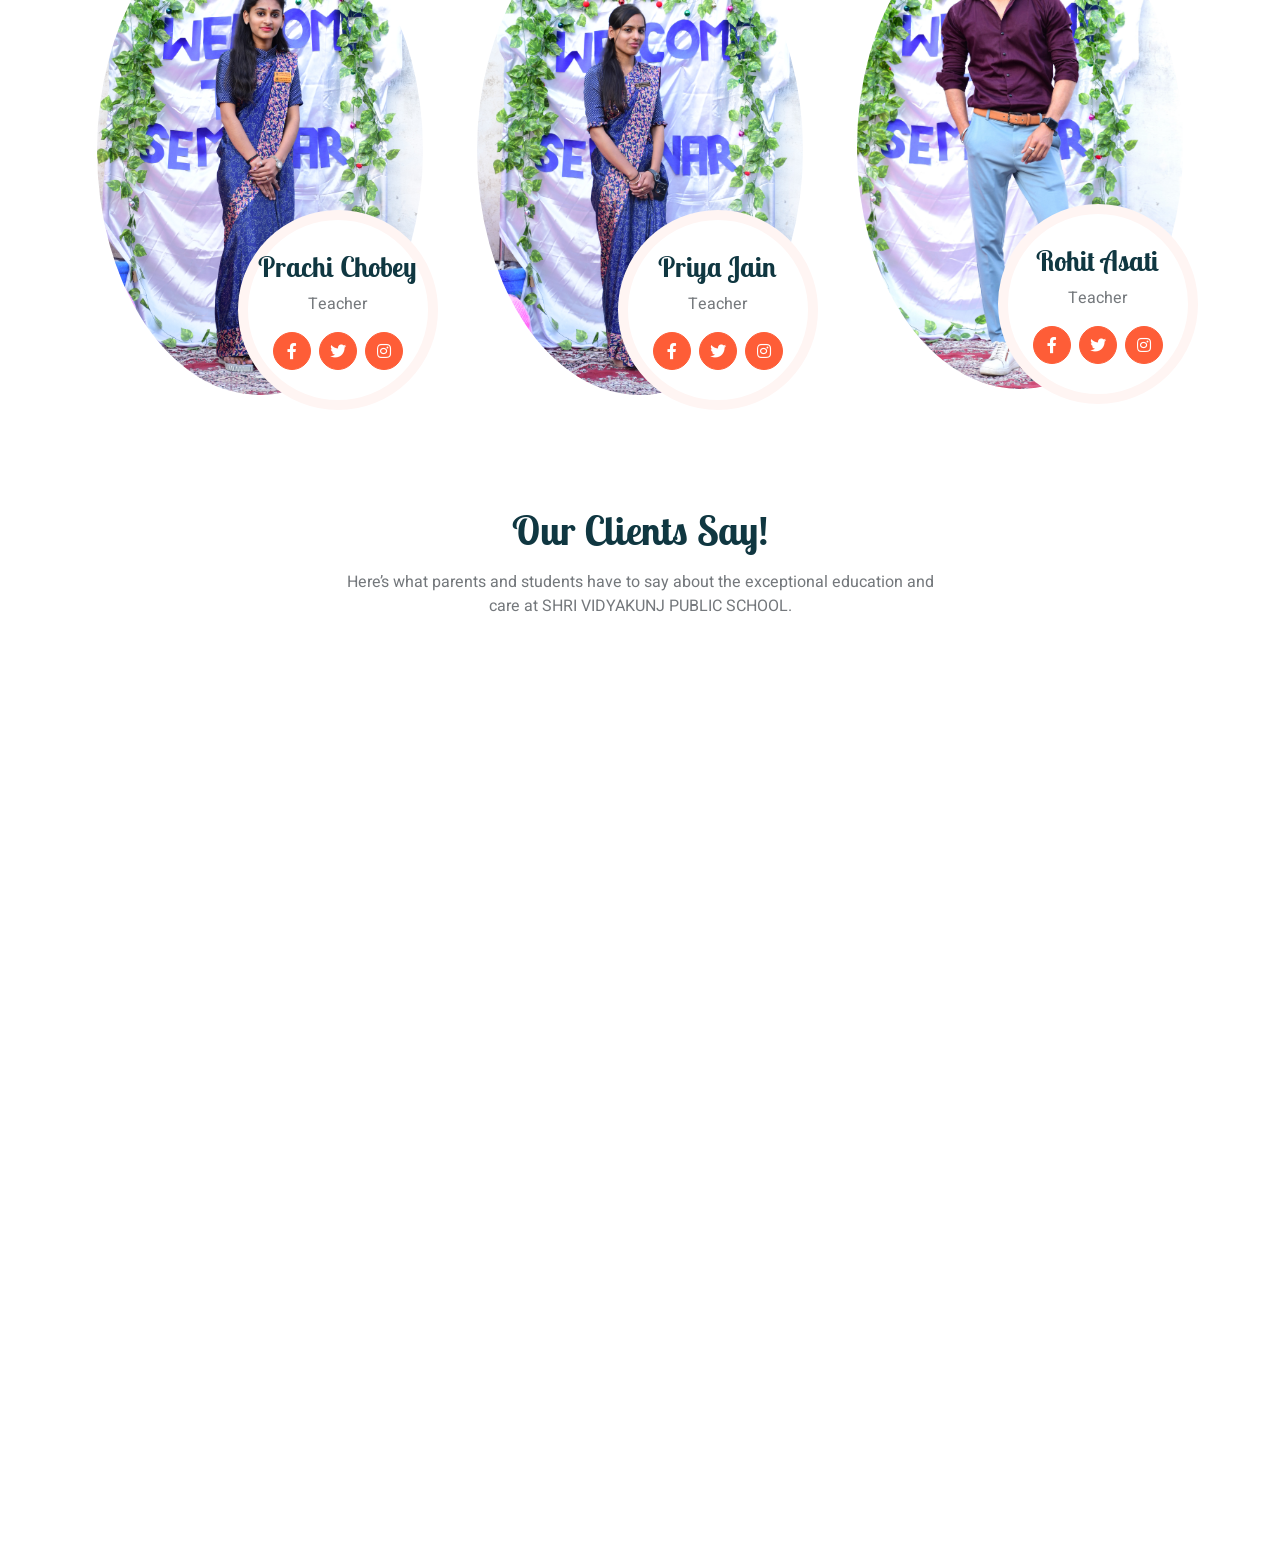
==== commit e747a593: "Adjusted teacher profile sizes to prevent image overlap" ====
--- a/vidyakunj_public_school/index.html
+++ b/vidyakunj_public_school/index.html
@@ -493,7 +493,7 @@
                 <div class="row g-4">
                     <div class="col-lg-4 col-md-6 wow fadeInUp" data-wow-delay="0.1s">
                         <div class="team-item position-relative">
-                            <img class="img-fluid rounded-circle w-75" src="teachers/Anamika Viswakarma.JPG" alt="Anamika Viswakarma">
+                            <img class="img-fluid rounded-circle w-100" src="teachers/Anamika Viswakarma.JPG" alt="Anamika Viswakarma">
                             <div class="team-text">
                                 <h3>Anamika Viswakarma</h3>
                                 <p>Teacher</p>
@@ -507,7 +507,7 @@
                     </div>
                     <div class="col-lg-4 col-md-6 wow fadeInUp" data-wow-delay="0.3s">
                         <div class="team-item position-relative">
-                            <img class="img-fluid rounded-circle w-75" src="teachers/Ayushi Jain.JPG" alt="Ayushi Jain">
+                            <img class="img-fluid rounded-circle w-100" src="teachers/Ayushi Jain.JPG" alt="Ayushi Jain">
                             <div class="team-text">
                                 <h3>Ayushi Jain</h3>
                                 <p>Teacher</p>
@@ -521,7 +521,7 @@
                     </div>
                     <div class="col-lg-4 col-md-6 wow fadeInUp" data-wow-delay="0.5s">
                         <div class="team-item position-relative">
-                            <img class="img-fluid rounded-circle w-75" src="teachers/Diksha Dubey.JPG" alt="Diksha Dubey">
+                            <img class="img-fluid rounded-circle w-100" src="teachers/Diksha Dubey.JPG" alt="Diksha Dubey">
                             <div class="team-text">
                                 <h3>Diksha Dubey</h3>
                                 <p>Teacher</p>
@@ -535,7 +535,7 @@
                     </div>
                     <div class="col-lg-4 col-md-6 wow fadeInUp" data-wow-delay="0.1s">
                         <div class="team-item position-relative">
-                            <img class="img-fluid rounded-circle w-75" src="teachers/Prachi Chobey.JPG" alt="Prachi Chobey">
+                            <img class="img-fluid rounded-circle w-100" src="teachers/Prachi Chobey.JPG" alt="Prachi Chobey">
                             <div class="team-text">
                                 <h3>Prachi Chobey</h3>
                                 <p>Teacher</p>
@@ -549,7 +549,7 @@
                     </div>
                     <div class="col-lg-4 col-md-6 wow fadeInUp" data-wow-delay="0.3s">
                         <div class="team-item position-relative">
-                            <img class="img-fluid rounded-circle w-75" src="teachers/Priya Jain.JPG" alt="Priya Jain">
+                            <img class="img-fluid rounded-circle w-100" src="teachers/Priya Jain.JPG" alt="Priya Jain">
                             <div class="team-text">
                                 <h3>Priya Jain</h3>
                                 <p>Teacher</p>
@@ -563,7 +563,7 @@
                     </div>
                     <div class="col-lg-4 col-md-6 wow fadeInUp" data-wow-delay="0.5s">
                         <div class="team-item position-relative">
-                            <img class="img-fluid rounded-circle w-75" src="teachers/Rohit Asati.JPG" alt="Rohit Asati">
+                            <img class="img-fluid rounded-circle w-100" src="teachers/Rohit Asati.JPG" alt="Rohit Asati">
                             <div class="team-text">
                                 <h3>Rohit Asati</h3>
                                 <p>Teacher</p>
--- a/vidyakunj_public_school/css/style.css
+++ b/vidyakunj_public_school/css/style.css
@@ -373,10 +373,14 @@
 
 
 /*** Team ***/
+.team-item {
+    padding: 15px;
+}
+
 .team-item .team-text {
     position: absolute;
-    width: 250px;
-    height: 250px;
+    width: 200px;
+    height: 200px;
     bottom: 0;
     right: 0;
     display: flex;
@@ -384,8 +388,13 @@
     justify-content: center;
     flex-direction: column;
     background: #FFFFFF;
-    border: 17px solid var(--light);
-    border-radius: 250px;
+    border: 10px solid var(--light);
+    border-radius: 200px;
+    transition: .5s;
+    z-index: 1;
+}
+
+.team-item img {
     transition: .5s;
 }
 
